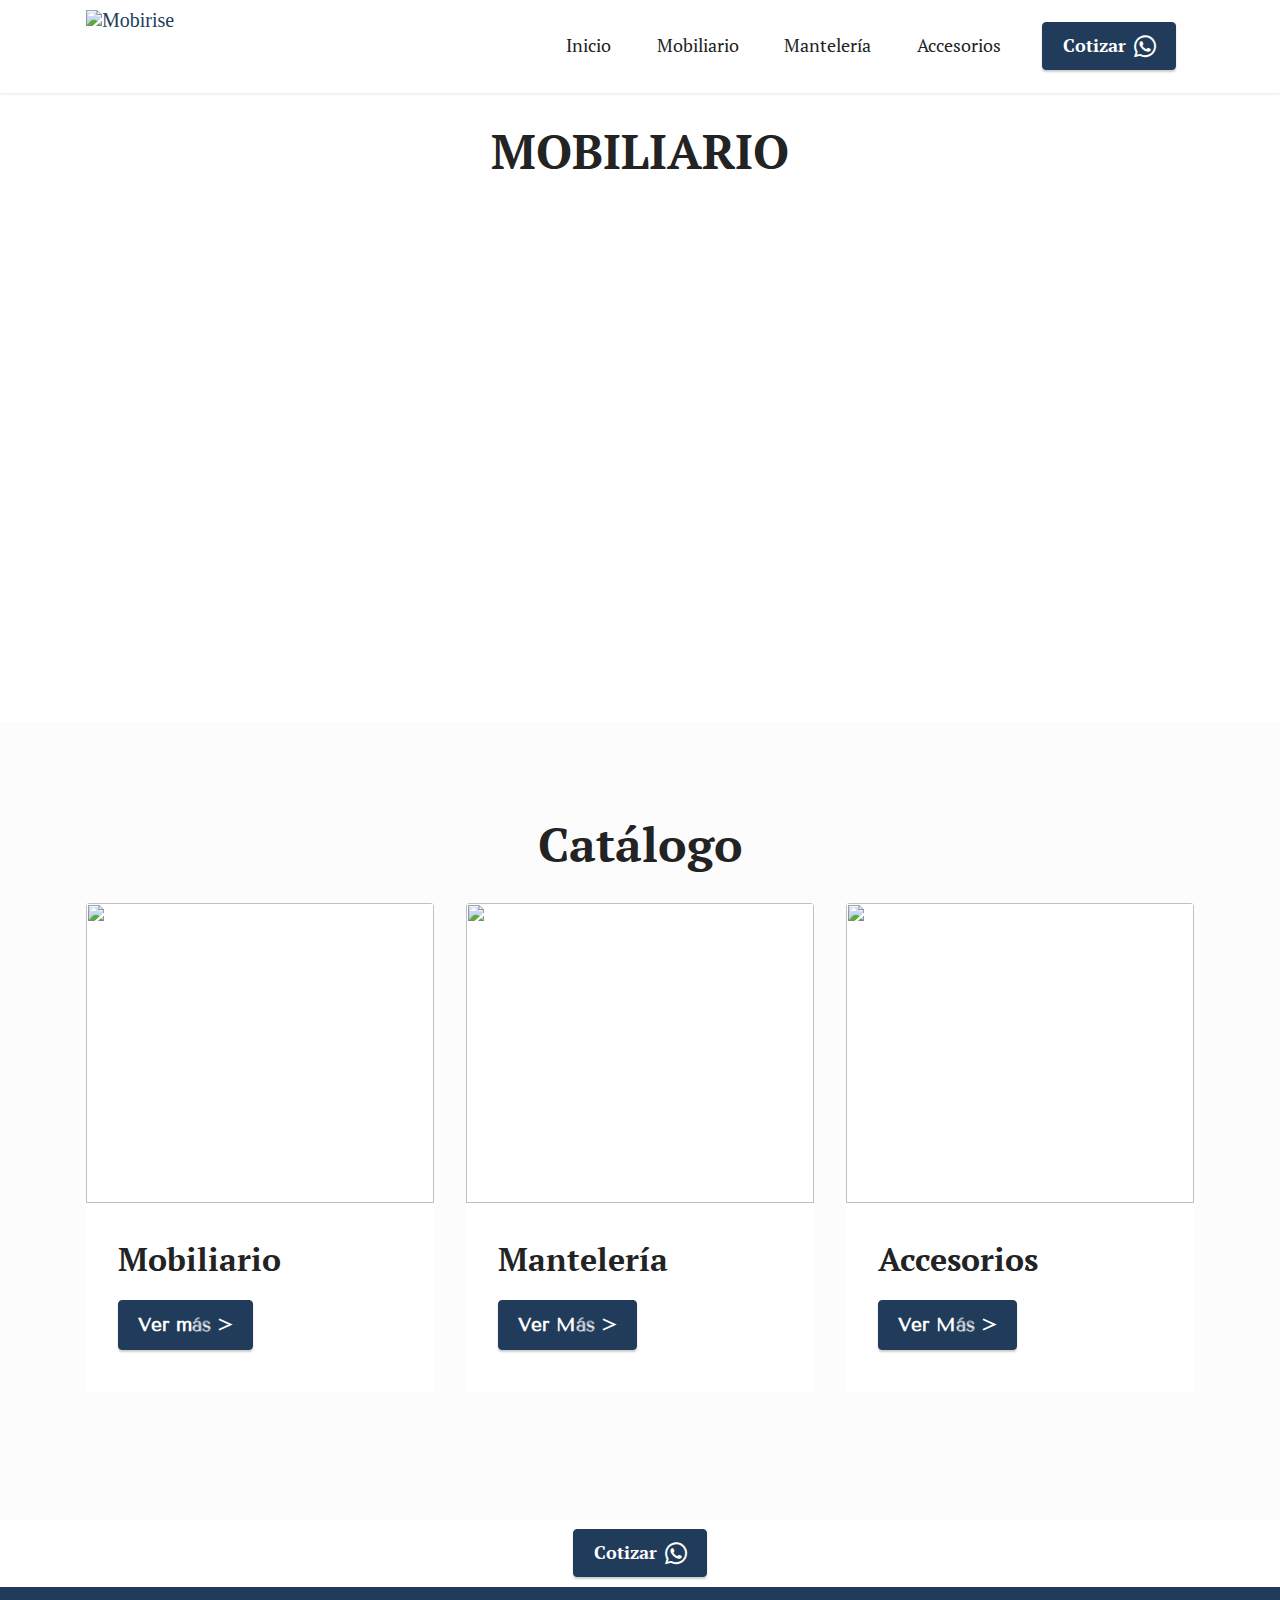
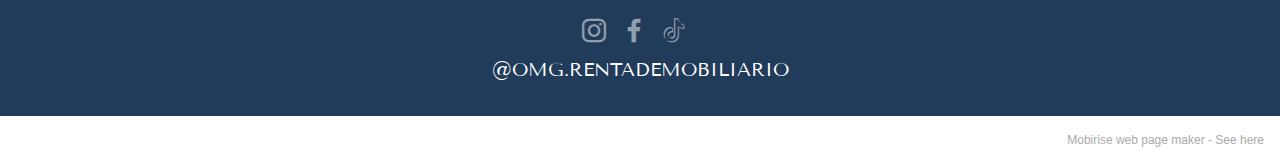
==== mobiliario.html @ 8fab6867 "Add files via upload" ====
<!DOCTYPE html>
<html  >
<head>
  <!-- Site made with Mobirise Website Builder v5.5.8, https://mobirise.com -->
  <meta charset="UTF-8">
  <meta http-equiv="X-UA-Compatible" content="IE=edge">
  <meta name="generator" content="Mobirise v5.5.8, mobirise.com">
  <meta name="viewport" content="width=device-width, initial-scale=1, minimum-scale=1">
  <link rel="shortcut icon" href="assets/images/0-logo.png" type="image/x-icon">
  <meta name="description" content="">
  
  
  <title>Mobiliario</title>
  <link rel="stylesheet" href="assets/bootstrap/css/bootstrap.min.css">
  <link rel="stylesheet" href="assets/bootstrap/css/bootstrap-grid.min.css">
  <link rel="stylesheet" href="assets/bootstrap/css/bootstrap-reboot.min.css">
  <link rel="stylesheet" href="assets/dropdown/css/style.css">
  <link rel="stylesheet" href="assets/socicon/css/styles.css">
  <link rel="stylesheet" href="assets/theme/css/style.css">
  <link rel="preload" href="https://fonts.googleapis.com/css?family=PT+Serif:400,400i,700,700i&display=swap" as="style" onload="this.onload=null;this.rel='stylesheet'">
  <noscript><link rel="stylesheet" href="https://fonts.googleapis.com/css?family=PT+Serif:400,400i,700,700i&display=swap"></noscript>
  <link rel="preload" href="https://fonts.googleapis.com/css?family=Tenor+Sans:400&display=swap" as="style" onload="this.onload=null;this.rel='stylesheet'">
  <noscript><link rel="stylesheet" href="https://fonts.googleapis.com/css?family=Tenor+Sans:400&display=swap"></noscript>
  <link rel="preload" as="style" href="assets/mobirise/css/mbr-additional.css"><link rel="stylesheet" href="assets/mobirise/css/mbr-additional.css" type="text/css">
  
  
  
  
</head>
<body>
  
  <section data-bs-version="5.1" class="menu menu2 cid-uibj6YaXwe" once="menu" id="menu2-1q">
    
    <nav class="navbar navbar-dropdown navbar-expand-lg">
        <div class="container">
            <div class="navbar-brand">
                <span class="navbar-logo">
                    <a href="index.html">
                        <img src="assets/images/0-logo.png" alt="Mobirise" style="height: 4.5rem;">
                    </a>
                </span>
                
            </div>
            <button class="navbar-toggler" type="button" data-toggle="collapse" data-bs-toggle="collapse" data-target="#navbarSupportedContent" data-bs-target="#navbarSupportedContent" aria-controls="navbarNavAltMarkup" aria-expanded="false" aria-label="Toggle navigation">
                <div class="hamburger">
                    <span></span>
                    <span></span>
                    <span></span>
                    <span></span>
                </div>
            </button>
            <div class="collapse navbar-collapse" id="navbarSupportedContent">
                <ul class="navbar-nav nav-dropdown" data-app-modern-menu="true"><li class="nav-item"><a class="nav-link link text-black text-primary display-4" href="index.html">Inicio</a></li>
                    <li class="nav-item"><a class="nav-link link text-black text-primary display-4" href="mobiliario.html">Mobiliario</a></li>
                    <li class="nav-item"><a class="nav-link link text-black text-primary display-4" href="manteleria.html">Mantelería</a>
                    </li><li class="nav-item"><a class="nav-link link text-black text-primary display-4" href="accesorios.html">Accesorios</a></li></ul>
                
                <div class="navbar-buttons mbr-section-btn"><a class="btn btn-primary display-4" href="https://wa.me/50251740538"><span class="socicon socicon-whatsapp mbr-iconfont mbr-iconfont-btn"></span>Cotizar</a></div>
            </div>
        </div>
    </nav>
</section>

<section data-bs-version="5.1" class="gallery1 cid-uibj6YTYYk" id="gallery1-1s">
    
    
    <div class="container">
        <div class="mbr-section-head">
            <h4 class="mbr-section-title mbr-fonts-style align-center mb-0 display-2">
                <strong>MOBILIARIO</strong></h4>
            
        </div>
        <div class="row mt-4">
            
            <div class="item features-image сol-12 col-md-6 col-lg-4 active">
                <div class="item-wrapper">
                    <div class="item-img">
                        <img src="assets/images/4-im4-1.jpeg" data-slide-to="1" data-bs-slide-to="1" alt="">
                    </div>
                    
                    
                </div>
            </div><div class="item features-image сol-12 col-md-6 col-lg-4 active">
                <div class="item-wrapper">
                    <div class="item-img">
                        <img src="assets/images/5-im5-1.jpeg" data-slide-to="2" data-bs-slide-to="2" alt="">
                    </div>
                    
                    
                </div>
            </div><div class="item features-image сol-12 col-md-6 col-lg-4 active">
                <div class="item-wrapper">
                    <div class="item-img">
                        <img src="assets/images/6-im6-2.jpeg" data-slide-to="3" data-bs-slide-to="3" alt="">
                    </div>
                    
                    
                </div>
            </div><div class="item features-image сol-12 col-md-6 col-lg-4 active">
                <div class="item-wrapper">
                    <div class="item-img">
                        <img src="assets/images/7-im7-1.jpeg" data-slide-to="4" data-bs-slide-to="4" alt="">
                    </div>
                    
                    
                </div>
            </div><div class="item features-image сol-12 col-md-6 col-lg-4 active">
                <div class="item-wrapper">
                    <div class="item-img">
                        <img src="assets/images/8-im8-1.jpeg" data-slide-to="5" data-bs-slide-to="5" alt="">
                    </div>
                    
                    
                </div>
            </div><div class="item features-image сol-12 col-md-6 col-lg-4 active">
                <div class="item-wrapper">
                    <div class="item-img">
                        <img src="assets/images/9-im9-1.jpeg" data-slide-to="6" data-bs-slide-to="6" alt="">
                    </div>
                    
                    
                </div>
            </div><div class="item features-image сol-12 col-md-6 col-lg-4 active">
                <div class="item-wrapper">
                    <div class="item-img">
                        <img src="assets/images/10-im10-1.jpeg" data-slide-to="7" data-bs-slide-to="7" alt="">
                    </div>
                    
                    
                </div>
            </div><div class="item features-image сol-12 col-md-6 col-lg-4 active">
                <div class="item-wrapper">
                    <div class="item-img">
                        <img src="assets/images/11-im11-1.jpeg" data-slide-to="8" data-bs-slide-to="8" alt="">
                    </div>
                    
                    
                </div>
            </div><div class="item features-image сol-12 col-md-6 col-lg-4 active">
                <div class="item-wrapper">
                    <div class="item-img">
                        <img src="assets/images/12-im12-1.jpeg" data-slide-to="9" data-bs-slide-to="9" alt="">
                    </div>
                    
                    
                </div>
            </div><div class="item features-image сol-12 col-md-6 col-lg-4 active">
                <div class="item-wrapper">
                    <div class="item-img">
                        <img src="assets/images/13-im13-1.jpeg" data-slide-to="10" data-bs-slide-to="10" alt="">
                    </div>
                    
                    
                </div>
            </div><div class="item features-image сol-12 col-md-6 col-lg-4 active">
                <div class="item-wrapper">
                    <div class="item-img">
                        <img src="assets/images/14-im14-1.jpeg" data-slide-to="11" data-bs-slide-to="11" alt="">
                    </div>
                    
                    
                </div>
            </div><div class="item features-image сol-12 col-md-6 col-lg-4 active">
                <div class="item-wrapper">
                    <div class="item-img">
                        <img src="assets/images/15-im15-1.jpeg" data-slide-to="12" data-bs-slide-to="12" alt="">
                    </div>
                    
                    
                </div>
            </div><div class="item features-image сol-12 col-md-6 col-lg-4 active">
                <div class="item-wrapper">
                    <div class="item-img">
                        <img src="assets/images/16-im16-1.jpeg" data-slide-to="13" data-bs-slide-to="13" alt="">
                    </div>
                    
                    
                </div>
            </div><div class="item features-image сol-12 col-md-6 col-lg-4 active">
                <div class="item-wrapper">
                    <div class="item-img">
                        <img src="assets/images/17-im17-1.jpeg" data-slide-to="14" data-bs-slide-to="14" alt="">
                    </div>
                    
                    
                </div>
            </div><div class="item features-image сol-12 col-md-6 col-lg-4 active">
                <div class="item-wrapper">
                    <div class="item-img">
                        <img src="assets/images/18-im18-1.jpeg" data-slide-to="15" data-bs-slide-to="15" alt="">
                    </div>
                    
                    
                </div>
            </div><div class="item features-image сol-12 col-md-6 col-lg-4 active">
                <div class="item-wrapper">
                    <div class="item-img">
                        <img src="assets/images/19-im19-1.jpeg" data-slide-to="16" data-bs-slide-to="16" alt="">
                    </div>
                    
                    
                </div>
            </div><div class="item features-image сol-12 col-md-6 col-lg-4 active">
                <div class="item-wrapper">
                    <div class="item-img">
                        <img src="assets/images/20-im20-1.jpeg" data-slide-to="17" data-bs-slide-to="17" alt="">
                    </div>
                    
                    
                </div>
            </div><div class="item features-image сol-12 col-md-6 col-lg-4 active">
                <div class="item-wrapper">
                    <div class="item-img">
                        <img src="assets/images/21-im21-1.jpeg" data-slide-to="18" data-bs-slide-to="18" alt="">
                    </div>
                    
                    
                </div>
            </div><div class="item features-image сol-12 col-md-6 col-lg-4 active">
                <div class="item-wrapper">
                    <div class="item-img">
                        <img src="assets/images/22-im22-1.jpeg" data-slide-to="19" data-bs-slide-to="19" alt="">
                    </div>
                    
                    
                </div>
            </div><div class="item features-image сol-12 col-md-6 col-lg-4 active">
                <div class="item-wrapper">
                    <div class="item-img">
                        <img src="assets/images/23-im23-1.jpeg" data-slide-to="20" data-bs-slide-to="20" alt="">
                    </div>
                    
                    
                </div>
            </div><div class="item features-image сol-12 col-md-6 col-lg-4 active">
                <div class="item-wrapper">
                    <div class="item-img">
                        <img src="assets/images/24-im24-1.jpeg" data-slide-to="21" data-bs-slide-to="21" alt="">
                    </div>
                    
                    
                </div>
            </div><div class="item features-image сol-12 col-md-6 col-lg-4 active">
                <div class="item-wrapper">
                    <div class="item-img">
                        <img src="assets/images/25-im25-1.jpeg" data-slide-to="22" data-bs-slide-to="22" alt="">
                    </div>
                    
                    
                </div>
            </div><div class="item features-image сol-12 col-md-6 col-lg-4 active">
                <div class="item-wrapper">
                    <div class="item-img">
                        <img src="assets/images/26-im26-1.jpeg" data-slide-to="23" data-bs-slide-to="23" alt="">
                    </div>
                    
                    
                </div>
            </div><div class="item features-image сol-12 col-md-6 col-lg-4 active">
                <div class="item-wrapper">
                    <div class="item-img">
                        <img src="assets/images/27-im27-1.jpeg" data-slide-to="24" data-bs-slide-to="24" alt="">
                    </div>
                    
                    
                </div>
            </div><div class="item features-image сol-12 col-md-6 col-lg-4 active">
                <div class="item-wrapper">
                    <div class="item-img">
                        <img src="assets/images/28-im28-1.jpeg" data-slide-to="25" data-bs-slide-to="25" alt="">
                    </div>
                    
                    
                </div>
            </div><div class="item features-image сol-12 col-md-6 col-lg-4 active">
                <div class="item-wrapper">
                    <div class="item-img">
                        <img src="assets/images/29-im29-1.jpeg" data-slide-to="26" data-bs-slide-to="26" alt="">
                    </div>
                    
                    
                </div>
            </div><div class="item features-image сol-12 col-md-6 col-lg-4 active">
                <div class="item-wrapper">
                    <div class="item-img">
                        <img src="assets/images/30-im30-1.jpeg" data-slide-to="27" data-bs-slide-to="27" alt="">
                    </div>
                    
                    
                </div>
            </div><div class="item features-image сol-12 col-md-6 col-lg-4 active">
                <div class="item-wrapper">
                    <div class="item-img">
                        <img src="assets/images/31-im31-1.jpeg" data-slide-to="28" data-bs-slide-to="28" alt="">
                    </div>
                    
                    
                </div>
            </div><div class="item features-image сol-12 col-md-6 col-lg-4 active">
                <div class="item-wrapper">
                    <div class="item-img">
                        <img src="assets/images/32-im32-1.jpeg" data-slide-to="29" data-bs-slide-to="29" alt="">
                    </div>
                    
                    
                </div>
            </div><div class="item features-image сol-12 col-md-6 col-lg-4 active">
                <div class="item-wrapper">
                    <div class="item-img">
                        <img src="assets/images/33-im33-1.jpeg" data-slide-to="30" data-bs-slide-to="30" alt="">
                    </div>
                    
                    
                </div>
            </div><div class="item features-image сol-12 col-md-6 col-lg-4 active">
                <div class="item-wrapper">
                    <div class="item-img">
                        <img src="assets/images/34-im34-1.jpeg" data-slide-to="31" data-bs-slide-to="31" alt="">
                    </div>
                    
                    
                </div>
            </div><div class="item features-image сol-12 col-md-6 col-lg-4 active">
                <div class="item-wrapper">
                    <div class="item-img">
                        <img src="assets/images/35-im35-1.jpeg" data-slide-to="32" data-bs-slide-to="32" alt="">
                    </div>
                    
                    
                </div>
            </div><div class="item features-image сol-12 col-md-6 col-lg-4 active">
                <div class="item-wrapper">
                    <div class="item-img">
                        <img src="assets/images/36-im36-1.jpeg" data-slide-to="33" data-bs-slide-to="33" alt="">
                    </div>
                    
                    
                </div>
            </div><div class="item features-image сol-12 col-md-6 col-lg-4 active">
                <div class="item-wrapper">
                    <div class="item-img">
                        <img src="assets/images/37-im37-1.jpeg" data-slide-to="34" data-bs-slide-to="34" alt="">
                    </div>
                    
                    
                </div>
            </div><div class="item features-image сol-12 col-md-6 col-lg-4 active">
                <div class="item-wrapper">
                    <div class="item-img">
                        <img src="assets/images/38-im38-1.jpeg" data-slide-to="35" data-bs-slide-to="35" alt="">
                    </div>
                    
                    
                </div>
            </div><div class="item features-image сol-12 col-md-6 col-lg-4 active">
                <div class="item-wrapper">
                    <div class="item-img">
                        <img src="assets/images/39-im39-1.jpeg" data-slide-to="36" data-bs-slide-to="36" alt="">
                    </div>
                    
                    
                </div>
            </div><div class="item features-image сol-12 col-md-6 col-lg-4 active">
                <div class="item-wrapper">
                    <div class="item-img">
                        <img src="assets/images/40-im40-1.jpeg" data-slide-to="37" data-bs-slide-to="37" alt="">
                    </div>
                    
                    
                </div>
            </div><div class="item features-image сol-12 col-md-6 col-lg-4 active">
                <div class="item-wrapper">
                    <div class="item-img">
                        <img src="assets/images/41-im41.jpeg" data-slide-to="38" data-bs-slide-to="38" alt="">
                    </div>
                    
                    
                </div>
            </div><div class="item features-image сol-12 col-md-6 col-lg-4 active">
                <div class="item-wrapper">
                    <div class="item-img">
                        <img src="assets/images/42-im42.jpeg" data-slide-to="39" data-bs-slide-to="39" alt="">
                    </div>
                    
                    
                </div>
            </div><div class="item features-image сol-12 col-md-6 col-lg-4 active">
                <div class="item-wrapper">
                    <div class="item-img">
                        <img src="assets/images/43-im43.jpeg" data-slide-to="40" data-bs-slide-to="40" alt="">
                    </div>
                    
                    
                </div>
            </div><div class="item features-image сol-12 col-md-6 col-lg-4 active">
                <div class="item-wrapper">
                    <div class="item-img">
                        <img src="assets/images/44-im44.jpeg" data-slide-to="41" data-bs-slide-to="41" alt="">
                    </div>
                    
                    
                </div>
            </div><div class="item features-image сol-12 col-md-6 col-lg-4 active">
                <div class="item-wrapper">
                    <div class="item-img">
                        <img src="assets/images/45-im45.jpeg" data-slide-to="42" data-bs-slide-to="42" alt="">
                    </div>
                    
                    
                </div>
            </div><div class="item features-image сol-12 col-md-6 col-lg-4 active">
                <div class="item-wrapper">
                    <div class="item-img">
                        <img src="assets/images/46-im46.jpeg" data-slide-to="43" data-bs-slide-to="43" alt="">
                    </div>
                    
                    
                </div>
            </div>
            
            
        </div>
    </div>
</section>

<section data-bs-version="5.1" class="features4 cid-uibj6Yw6jy" id="features4-1r">
    
    <div class="mbr-overlay"></div>
    <div class="container">
        <div class="mbr-section-head">
            <h4 class="mbr-section-title mbr-fonts-style align-center mb-0 display-2">
                <strong>Catálogo</strong></h4>
            
        </div>
        <div class="row mt-4">
            
            
            <div class="item features-image сol-12 col-md-6 col-lg-4 active">
                <div class="item-wrapper">
                    <div class="item-img">
                        <a href="mobiliario.html"><img src="assets/images/6-im6-2.jpeg" alt="" title="" data-slide-to="0" data-bs-slide-to="0"></a>
                    </div>
                    <div class="item-content">
                        <h5 class="item-title mbr-fonts-style display-5"><strong>Mobiliario</strong></h5>
                        
                        
                    </div>
                    <div class="mbr-section-btn item-footer mt-2"><a href="mobiliario.html" class="btn item-btn btn-primary display-7">Ver más &gt;</a></div>
                </div>
            </div><div class="item features-image сol-12 col-md-6 col-lg-4">
                <div class="item-wrapper">
                    <div class="item-img">
                        <a href="manteleria.html"><img src="assets/images/48-im48.jpeg" alt="" title="" data-slide-to="1" data-bs-slide-to="1"></a>
                    </div>
                    <div class="item-content">
                        <h5 class="item-title mbr-fonts-style display-5"><strong>Mantelería</strong></h5>
                        
                        
                    </div>
                    <div class="mbr-section-btn item-footer mt-2"><a href="manteleria.html" class="btn item-btn btn-primary display-7">Ver Más &gt;</a></div>
                </div>
            </div><div class="item features-image сol-12 col-md-6 col-lg-4">
                <div class="item-wrapper">
                    <div class="item-img">
                        <a href="accesorios.html"><img src="assets/images/58-im58-1.jpeg" alt="" title="" data-slide-to="2" data-bs-slide-to="2"></a>
                    </div>
                    <div class="item-content">
                        <h5 class="item-title mbr-fonts-style display-5"><strong>Accesorios</strong></h5>
                        
                        
                    </div>
                    <div class="mbr-section-btn item-footer mt-2"><a href="accesorios.html" class="btn item-btn btn-primary display-7">Ver Más &gt;</a></div>
                </div>
            </div>

        </div>
    </div>
</section>

<section data-bs-version="5.1" class="content11 cid-uienVWwhEo" id="content11-26">
    
    <div class="container">
        <div class="row justify-content-center">
            <div class="col-md-12 col-lg-10">
                <div class="mbr-section-btn align-center"><a class="btn btn-primary display-4" href="https://wa.me/50251740538"><span class="socicon socicon-whatsapp mbr-iconfont mbr-iconfont-btn"></span>Cotizar</a></div>
            </div>
        </div>
    </div>
</section>

<section data-bs-version="5.1" class="footer3 cid-uibj70UP7F mbr-reveal" once="footers" id="footer3-1t">

    

    

    <div class="container">
        <div class="media-container-row align-center mbr-white">
            
            <div class="row social-row">
                <div class="social-list align-right pb-2">
                    
                    
                    
                    
                    
                    
                <div class="soc-item">
                        <a href="https://www.instagram.com/omg.rentademobiliario/" target="_blank">
                            <span class="mbr-iconfont mbr-iconfont-social socicon-instagram socicon"></span>
                        </a>
                    </div><div class="soc-item">
                        <a href="https://www.facebook.com/omg.rentademobiliario/?locale=es_LA" target="_blank">
                            <span class="mbr-iconfont mbr-iconfont-social socicon-facebook socicon"></span>
                        </a>
                    </div><div class="soc-item">
                        <a href="https://www.tiktok.com/@omg_rentals" target="_blank">
                            <span class="mbr-iconfont mbr-iconfont-social socicon-tiktok socicon"></span>
                        </a>
                    </div></div>
            </div>
            <div class="row row-copirayt">
                <p class="mbr-text mb-0 mbr-fonts-style mbr-white align-center display-7">
                    @OMG.RENTADEMOBILIARIO
                </p>
            </div>
        </div>
    </div>
</section><section style="background-color: #fff; font-family: -apple-system, BlinkMacSystemFont, 'Segoe UI', 'Roboto', 'Helvetica Neue', Arial, sans-serif; color:#aaa; font-size:12px; padding: 0; align-items: center; display: flex;"><a href="https://mobirise.site/g" style="flex: 1 1; height: 3rem; padding-left: 1rem;"></a><p style="flex: 0 0 auto; margin:0; padding-right:1rem;">Mobirise web page maker - <a href="https://mobirise.site/n" style="color:#aaa;">See here</a></p></section><script src="assets/bootstrap/js/bootstrap.bundle.min.js"></script>  <script src="assets/smoothscroll/smooth-scroll.js"></script>  <script src="assets/ytplayer/index.js"></script>  <script src="assets/dropdown/js/navbar-dropdown.js"></script>  <script src="assets/theme/js/script.js"></script>  
  
  
 <div id="scrollToTop" class="scrollToTop mbr-arrow-up"><a style="text-align: center;"><i class="mbr-arrow-up-icon mbr-arrow-up-icon-cm cm-icon cm-icon-smallarrow-up"></i></a></div>
  </body>
</html>
---- assets/dropdown/css/style.css ----
.navbar-dropdown {
  left: 0;
  padding: 0;
  position: absolute;
  right: 0;
  top: 0;
  transition: all 0.45s ease;
  z-index: 1030;
  background: #282828; }
  .navbar-dropdown .navbar-logo {
    margin-right: 0.8rem;
    transition: margin 0.3s ease-in-out;
    vertical-align: middle; }
    .navbar-dropdown .navbar-logo img {
      height: 3.125rem;
      transition: all 0.3s ease-in-out; }
    .navbar-dropdown .navbar-logo.mbr-iconfont {
      font-size: 3.125rem;
      line-height: 3.125rem; }
  .navbar-dropdown .navbar-caption {
    font-weight: 700;
    white-space: normal;
    vertical-align: -4px;
    line-height: 3.125rem !important; }
    .navbar-dropdown .navbar-caption, .navbar-dropdown .navbar-caption:hover {
      color: inherit;
      text-decoration: none; }
  .navbar-dropdown .mbr-iconfont + .navbar-caption {
    vertical-align: -1px; }
  .navbar-dropdown.navbar-fixed-top {
    position: fixed; }
  .navbar-dropdown .navbar-brand span {
    vertical-align: -4px; }
  .navbar-dropdown.bg-color.transparent {
    background: none; }
  .navbar-dropdown.navbar-short .navbar-brand {
    padding: 0.625rem 0; }
    .navbar-dropdown.navbar-short .navbar-brand span {
      vertical-align: -1px; }
  .navbar-dropdown.navbar-short .navbar-caption {
    line-height: 2.375rem !important;
    vertical-align: -2px; }
  .navbar-dropdown.navbar-short .navbar-logo {
    margin-right: 0.5rem; }
    .navbar-dropdown.navbar-short .navbar-logo img {
      height: 2.375rem; }
    .navbar-dropdown.navbar-short .navbar-logo.mbr-iconfont {
      font-size: 2.375rem;
      line-height: 2.375rem; }
  .navbar-dropdown.navbar-short .mbr-table-cell {
    height: 3.625rem; }
  .navbar-dropdown .navbar-close {
    left: 0.6875rem;
    position: fixed;
    top: 0.75rem;
    z-index: 1000; }
  .navbar-dropdown .hamburger-icon {
    content: "";
    display: inline-block;
    vertical-align: middle;
    width: 16px;
    -webkit-box-shadow: 0 -6px 0 1px #282828,0 0 0 1px #282828,0 6px 0 1px #282828;
    -moz-box-shadow: 0 -6px 0 1px #282828,0 0 0 1px #282828,0 6px 0 1px #282828;
    box-shadow: 0 -6px 0 1px #282828,0 0 0 1px #282828,0 6px 0 1px #282828; }

.dropdown-menu .dropdown-toggle[data-toggle="dropdown-submenu"]::after {
  border-bottom: 0.35em solid transparent;
  border-left: 0.35em solid;
  border-right: 0;
  border-top: 0.35em solid transparent;
  margin-left: 0.3rem; }

.dropdown-menu .dropdown-item:focus {
  outline: 0; }

.nav-dropdown {
  font-size: 0.75rem;
  font-weight: 500;
  height: auto !important; }
  .nav-dropdown .nav-btn {
    padding-left: 1rem; }
  .nav-dropdown .link {
    margin: .667em 1.667em;
    font-weight: 500;
    padding: 0;
    transition: color .2s ease-in-out; }
    .nav-dropdown .link.dropdown-toggle {
      margin-right: 2.583em; }
      .nav-dropdown .link.dropdown-toggle::after {
        margin-left: .25rem;
        border-top: 0.35em solid;
        border-right: 0.35em solid transparent;
        border-left: 0.35em solid transparent;
        border-bottom: 0; }
      .nav-dropdown .link.dropdown-toggle[aria-expanded="true"] {
        margin: 0;
        padding: 0.667em 3.263em  0.667em 1.667em; }
  .nav-dropdown .link::after,
  .nav-dropdown .dropdown-item::after {
    color: inherit; }
  .nav-dropdown .btn {
    font-size: 0.75rem;
    font-weight: 700;
    letter-spacing: 0;
    margin-bottom: 0;
    padding-left: 1.25rem;
    padding-right: 1.25rem; }
  .nav-dropdown .dropdown-menu {
    border-radius: 0;
    border: 0;
    left: 0;
    margin: 0;
    padding-bottom: 1.25rem;
    padding-top: 1.25rem;
    position: relative; }
  .nav-dropdown .dropdown-submenu {
    margin-left: 0.125rem;
    top: 0; }
  .nav-dropdown .dropdown-item {
    font-weight: 500;
    line-height: 2;
    padding: 0.3846em 4.615em 0.3846em 1.5385em;
    position: relative;
    transition: color .2s ease-in-out, background-color .2s ease-in-out; }
    .nav-dropdown .dropdown-item::after {
      margin-top: -0.3077em;
      position: absolute;
      right: 1.1538em;
      top: 50%; }
    .nav-dropdown .dropdown-item:focus, .nav-dropdown .dropdown-item:hover {
      background: none; }

@media (max-width: 767px) {
  .nav-dropdown.navbar-toggleable-sm {
    bottom: 0;
    display: none;
    left: 0;
    overflow-x: hidden;
    position: fixed;
    top: 0;
    transform: translateX(-100%);
    -ms-transform: translateX(-100%);
    -webkit-transform: translateX(-100%);
    width: 18.75rem;
    z-index: 999; } }
.nav-dropdown.navbar-toggleable-xl {
  bottom: 0;
  display: none;
  left: 0;
  overflow-x: hidden;
  position: fixed;
  top: 0;
  transform: translateX(-100%);
  -ms-transform: translateX(-100%);
  -webkit-transform: translateX(-100%);
  width: 18.75rem;
  z-index: 999; }

.nav-dropdown-sm {
  display: block !important;
  overflow-x: hidden;
  overflow: auto;
  padding-top: 3.875rem; }
  .nav-dropdown-sm::after {
    content: "";
    display: block;
    height: 3rem;
    width: 100%; }
  .nav-dropdown-sm.collapse.in ~ .navbar-close {
    display: block !important; }
  .nav-dropdown-sm.collapsing, .nav-dropdown-sm.collapse.in {
    transform: translateX(0);
    -ms-transform: translateX(0);
    -webkit-transform: translateX(0);
    transition: all 0.25s ease-out;
    -webkit-transition: all 0.25s ease-out;
    background: #282828; }
  .nav-dropdown-sm.collapsing[aria-expanded="false"] {
    transform: translateX(-100%);
    -ms-transform: translateX(-100%);
    -webkit-transform: translateX(-100%); }
  .nav-dropdown-sm .nav-item {
    display: block;
    margin-left: 0 !important;
    padding-left: 0; }
  .nav-dropdown-sm .link,
  .nav-dropdown-sm .dropdown-item {
    border-top: 1px dotted rgba(255, 255, 255, 0.1);
    font-size: 0.8125rem;
    line-height: 1.6;
    margin: 0 !important;
    padding: 0.875rem 2.4rem 0.875rem 1.5625rem !important;
    position: relative;
    white-space: normal; }
    .nav-dropdown-sm .link:focus, .nav-dropdown-sm .link:hover,
    .nav-dropdown-sm .dropdown-item:focus,
    .nav-dropdown-sm .dropdown-item:hover {
      background: rgba(0, 0, 0, 0.2) !important;
      color: #c0a375; }
  .nav-dropdown-sm .nav-btn {
    position: relative;
    padding: 1.5625rem 1.5625rem 0 1.5625rem; }
    .nav-dropdown-sm .nav-btn::before {
      border-top: 1px dotted rgba(255, 255, 255, 0.1);
      content: "";
      left: 0;
      position: absolute;
      top: 0;
      width: 100%; }
    .nav-dropdown-sm .nav-btn + .nav-btn {
      padding-top: 0.625rem; }
      .nav-dropdown-sm .nav-btn + .nav-btn::before {
        display: none; }
  .nav-dropdown-sm .btn {
    padding: 0.625rem 0; }
  .nav-dropdown-sm .dropdown-toggle[data-toggle="dropdown-submenu"]::after {
    margin-left: .25rem;
    border-top: 0.35em solid;
    border-right: 0.35em solid transparent;
    border-left: 0.35em solid transparent;
    border-bottom: 0; }
  .nav-dropdown-sm .dropdown-toggle[data-toggle="dropdown-submenu"][aria-expanded="true"]::after {
    border-top: 0;
    border-right: 0.35em solid transparent;
    border-left: 0.35em solid transparent;
    border-bottom: 0.35em solid; }
  .nav-dropdown-sm .dropdown-menu {
    margin: 0;
    padding: 0;
    position: relative;
    top: 0;
    left: 0;
    width: 100%;
    border: 0;
    float: none;
    border-radius: 0;
    background: none; }
  .nav-dropdown-sm .dropdown-submenu {
    left: 100%;
    margin-left: 0.125rem;
    margin-top: -1.25rem;
    top: 0; }

.navbar-toggleable-sm .nav-dropdown .dropdown-menu {
  position: absolute; }

.navbar-toggleable-sm .nav-dropdown .dropdown-submenu {
  left: 100%;
  margin-left: 0.125rem;
  margin-top: -1.25rem;
  top: 0; }

.navbar-toggleable-sm.opened .nav-dropdown .dropdown-menu {
  position: relative; }

.navbar-toggleable-sm.opened .nav-dropdown .dropdown-submenu {
  left: 0;
  margin-left: 00rem;
  margin-top: 0rem;
  top: 0; }

.is-builder .nav-dropdown.collapsing {
  transition: none !important; }
---- assets/socicon/css/styles.css ----
@charset "UTF-8";

@font-face {
  font-family: 'Socicon';
  src:  url('../fonts/socicon.eot');
  src:  url('../fonts/socicon.eot?#iefix') format('embedded-opentype'),
    url('../fonts/socicon.woff2') format('woff2'),
    url('../fonts/socicon.ttf') format('truetype'),
    url('../fonts/socicon.woff') format('woff'),
    url('../fonts/socicon.svg#socicon') format('svg');
  font-weight: normal;
  font-style: normal;
  font-display: swap;
}

[data-icon]:before {
  font-family: "socicon" !important;
  content: attr(data-icon);
  font-style: normal !important;
  font-weight: normal !important;
  font-variant: normal !important;
  text-transform: none !important;
  speak: none;
  line-height: 1;
  -webkit-font-smoothing: antialiased;
  -moz-osx-font-smoothing: grayscale;
}

[class^="socicon-"], [class*=" socicon-"] {
  /* use !important to prevent issues with browser extensions that change fonts */
  font-family: 'Socicon' !important;
  speak: none;
  font-style: normal;
  font-weight: normal;
  font-variant: normal;
  text-transform: none;
  line-height: 1;

  /* Better Font Rendering =========== */
  -webkit-font-smoothing: antialiased;
  -moz-osx-font-smoothing: grayscale;
}

.socicon-eitaa:before {
  content: "\e97c";
}
.socicon-soroush:before {
  content: "\e97d";
}
.socicon-bale:before {
  content: "\e97e";
}
.socicon-zazzle:before {
  content: "\e97b";
}
.socicon-society6:before {
  content: "\e97a";
}
.socicon-redbubble:before {
  content: "\e979";
}
.socicon-avvo:before {
  content: "\e978";
}
.socicon-stitcher:before {
  content: "\e977";
}
.socicon-googlehangouts:before {
  content: "\e974";
}
.socicon-dlive:before {
  content: "\e975";
}
.socicon-vsco:before {
  content: "\e976";
}
.socicon-flipboard:before {
  content: "\e973";
}
.socicon-ubuntu:before {
  content: "\e958";
}
.socicon-artstation:before {
  content: "\e959";
}
.socicon-invision:before {
  content: "\e95a";
}
.socicon-torial:before {
  content: "\e95b";
}
.socicon-collectorz:before {
  content: "\e95c";
}
.socicon-seenthis:before {
  content: "\e95d";
}
.socicon-googleplaymusic:before {
  content: "\e95e";
}
.socicon-debian:before {
  content: "\e95f";
}
.socicon-filmfreeway:before {
  content: "\e960";
}
.socicon-gnome:before {
  content: "\e961";
}
.socicon-itchio:before {
  content: "\e962";
}
.socicon-jamendo:before {
  content: "\e963";
}
.socicon-mix:before {
  content: "\e964";
}
.socicon-sharepoint:before {
  content: "\e965";
}
.socicon-tinder:before {
  content: "\e966";
}
.socicon-windguru:before {
  content: "\e967";
}
.socicon-cdbaby:before {
  content: "\e968";
}
.socicon-elementaryos:before {
  content: "\e969";
}
.socicon-stage32:before {
  content: "\e96a";
}
.socicon-tiktok:before {
  content: "\e96b";
}
.socicon-gitter:before {
  content: "\e96c";
}
.socicon-letterboxd:before {
  content: "\e96d";
}
.socicon-threema:before {
  content: "\e96e";
}
.socicon-splice:before {
  content: "\e96f";
}
.socicon-metapop:before {
  content: "\e970";
}
.socicon-naver:before {
  content: "\e971";
}
.socicon-remote:before {
  content: "\e972";
}
.socicon-internet:before {
  content: "\e957";
}
.socicon-moddb:before {
  content: "\e94b";
}
.socicon-indiedb:before {
  content: "\e94c";
}
.socicon-traxsource:before {
  content: "\e94d";
}
.socicon-gamefor:before {
  content: "\e94e";
}
.socicon-pixiv:before {
  content: "\e94f";
}
.socicon-myanimelist:before {
  content: "\e950";
}
.socicon-blackberry:before {
  content: "\e951";
}
.socicon-wickr:before {
  content: "\e952";
}
.socicon-spip:before {
  content: "\e953";
}
.socicon-napster:before {
  content: "\e954";
}
.socicon-beatport:before {
  content: "\e955";
}
.socicon-hackerone:before {
  content: "\e956";
}
.socicon-hackernews:before {
  content: "\e946";
}
.socicon-smashwords:before {
  content: "\e947";
}
.socicon-kobo:before {
  content: "\e948";
}
.socicon-bookbub:before {
  content: "\e949";
}
.socicon-mailru:before {
  content: "\e94a";
}
.socicon-gitlab:before {
  content: "\e945";
}
.socicon-instructables:before {
  content: "\e944";
}
.socicon-portfolio:before {
  content: "\e943";
}
.socicon-codered:before {
  content: "\e940";
}
.socicon-origin:before {
  content: "\e941";
}
.socicon-nextdoor:before {
  content: "\e942";
}
.socicon-udemy:before {
  content: "\e93f";
}
.socicon-livemaster:before {
  content: "\e93e";
}
.socicon-crunchbase:before {
  content: "\e93b";
}
.socicon-homefy:before {
  content: "\e93c";
}
.socicon-calendly:before {
  content: "\e93d";
}
.socicon-realtor:before {
  content: "\e90f";
}
.socicon-tidal:before {
  content: "\e910";
}
.socicon-qobuz:before {
  content: "\e911";
}
.socicon-natgeo:before {
  content: "\e912";
}
.socicon-mastodon:before {
  content: "\e913";
}
.socicon-unsplash:before {
  content: "\e914";
}
.socicon-homeadvisor:before {
  content: "\e915";
}
.socicon-angieslist:before {
  content: "\e916";
}
.socicon-codepen:before {
  content: "\e917";
}
.socicon-slack:before {
  content: "\e918";
}
.socicon-openaigym:before {
  content: "\e919";
}
.socicon-logmein:before {
  content: "\e91a";
}
.socicon-fiverr:before {
  content: "\e91b";
}
.socicon-gotomeeting:before {
  content: "\e91c";
}
.socicon-aliexpress:before {
  content: "\e91d";
}
.socicon-guru:before {
  content: "\e91e";
}
.socicon-appstore:before {
  content: "\e91f";
}
.socicon-homes:before {
  content: "\e920";
}
.socicon-zoom:before {
  content: "\e921";
}
.socicon-alibaba:before {
  content: "\e922";
}
.socicon-craigslist:before {
  content: "\e923";
}
.socicon-wix:before {
  content: "\e924";
}
.socicon-redfin:before {
  content: "\e925";
}
.socicon-googlecalendar:before {
  content: "\e926";
}
.socicon-shopify:before {
  content: "\e927";
}
.socicon-freelancer:before {
  content: "\e928";
}
.socicon-seedrs:before {
  content: "\e929";
}
.socicon-bing:before {
  content: "\e92a";
}
.socicon-doodle:before {
  content: "\e92b";
}
.socicon-bonanza:before {
  content: "\e92c";
}
.socicon-squarespace:before {
  content: "\e92d";
}
.socicon-toptal:before {
  content: "\e92e";
}
.socicon-gust:before {
  content: "\e92f";
}
.socicon-ask:before {
  content: "\e930";
}
.socicon-trulia:before {
  content: "\e931";
}
.socicon-loomly:before {
  content: "\e932";
}
.socicon-ghost:before {
  content: "\e933";
}
.socicon-upwork:before {
  content: "\e934";
}
.socicon-fundable:before {
  content: "\e935";
}
.socicon-booking:before {
  content: "\e936";
}
.socicon-googlemaps:before {
  content: "\e937";
}
.socicon-zillow:before {
  content: "\e938";
}
.socicon-niconico:before {
  content: "\e939";
}
.socicon-toneden:before {
  content: "\e93a";
}
.socicon-augment:before {
  content: "\e908";
}
.socicon-bitbucket:before {
  content: "\e909";
}
.socicon-fyuse:before {
  content: "\e90a";
}
.socicon-yt-gaming:before {
  content: "\e90b";
}
.socicon-sketchfab:before {
  content: "\e90c";
}
.socicon-mobcrush:before {
  content: "\e90d";
}
.socicon-microsoft:before {
  content: "\e90e";
}
.socicon-pandora:before {
  content: "\e907";
}
.socicon-messenger:before {
  content: "\e906";
}
.socicon-gamewisp:before {
  content: "\e905";
}
.socicon-bloglovin:before {
  content: "\e904";
}
.socicon-tunein:before {
  content: "\e903";
}
.socicon-gamejolt:before {
  content: "\e901";
}
.socicon-trello:before {
  content: "\e902";
}
.socicon-spreadshirt:before {
  content: "\e900";
}
.socicon-500px:before {
  content: "\e000";
}
.socicon-8tracks:before {
  content: "\e001";
}
.socicon-airbnb:before {
  content: "\e002";
}
.socicon-alliance:before {
  content: "\e003";
}
.socicon-amazon:before {
  content: "\e004";
}
.socicon-amplement:before {
  content: "\e005";
}
.socicon-android:before {
  content: "\e006";
}
.socicon-angellist:before {
  content: "\e007";
}
.socicon-apple:before {
  content: "\e008";
}
.socicon-appnet:before {
  content: "\e009";
}
.socicon-baidu:before {
  content: "\e00a";
}
.socicon-bandcamp:before {
  content: "\e00b";
}
.socicon-battlenet:before {
  content: "\e00c";
}
.socicon-mixer:before {
  content: "\e00d";
}
.socicon-bebee:before {
  content: "\e00e";
}
.socicon-bebo:before {
  content: "\e00f";
}
.socicon-behance:before {
  content: "\e010";
}
.socicon-blizzard:before {
  content: "\e011";
}
.socicon-blogger:before {
  content: "\e012";
}
.socicon-buffer:before {
  content: "\e013";
}
.socicon-chrome:before {
  content: "\e014";
}
.socicon-coderwall:before {
  content: "\e015";
}
.socicon-curse:before {
  content: "\e016";
}
.socicon-dailymotion:before {
  content: "\e017";
}
.socicon-deezer:before {
  content: "\e018";
}
.socicon-delicious:before {
  content: "\e019";
}
.socicon-deviantart:before {
  content: "\e01a";
}
.socicon-diablo:before {
  content: "\e01b";
}
.socicon-digg:before {
  content: "\e01c";
}
.socicon-discord:before {
  content: "\e01d";
}
.socicon-disqus:before {
  content: "\e01e";
}
.socicon-douban:before {
  content: "\e01f";
}
.socicon-draugiem:before {
  content: "\e020";
}
.socicon-dribbble:before {
  content: "\e021";
}
.socicon-drupal:before {
  content: "\e022";
}
.socicon-ebay:before {
  content: "\e023";
}
.socicon-ello:before {
  content: "\e024";
}
.socicon-endomodo:before {
  content: "\e025";
}
.socicon-envato:before {
  content: "\e026";
}
.socicon-etsy:before {
  content: "\e027";
}
.socicon-facebook:before {
  content: "\e028";
}
.socicon-feedburner:before {
  content: "\e029";
}
.socicon-filmweb:before {
  content: "\e02a";
}
.socicon-firefox:before {
  content: "\e02b";
}
.socicon-flattr:before {
  content: "\e02c";
}
.socicon-flickr:before {
  content: "\e02d";
}
.socicon-formulr:before {
  content: "\e02e";
}
.socicon-forrst:before {
  content: "\e02f";
}
.socicon-foursquare:before {
  content: "\e030";
}
.socicon-friendfeed:before {
  content: "\e031";
}
.socicon-github:before {
  content: "\e032";
}
.socicon-goodreads:before {
  content: "\e033";
}
.socicon-google:before {
  content: "\e034";
}
.socicon-googlescholar:before {
  content: "\e035";
}
.socicon-googlegroups:before {
  content: "\e036";
}
.socicon-googlephotos:before {
  content: "\e037";
}
.socicon-googleplus:before {
  content: "\e038";
}
.socicon-grooveshark:before {
  content: "\e039";
}
.socicon-hackerrank:before {
  content: "\e03a";
}
.socicon-hearthstone:before {
  content: "\e03b";
}
.socicon-hellocoton:before {
  content: "\e03c";
}
.socicon-heroes:before {
  content: "\e03d";
}
.socicon-smashcast:before {
  content: "\e03e";
}
.socicon-horde:before {
  content: "\e03f";
}
.socicon-houzz:before {
  content: "\e040";
}
.socicon-icq:before {
  content: "\e041";
}
.socicon-identica:before {
  content: "\e042";
}
.socicon-imdb:before {
  content: "\e043";
}
.socicon-instagram:before {
  content: "\e044";
}
.socicon-issuu:before {
  content: "\e045";
}
.socicon-istock:before {
  content: "\e046";
}
.socicon-itunes:before {
  content: "\e047";
}
.socicon-keybase:before {
  content: "\e048";
}
.socicon-lanyrd:before {
  content: "\e049";
}
.socicon-lastfm:before {
  content: "\e04a";
}
.socicon-line:before {
  content: "\e04b";
}
.socicon-linkedin:before {
  content: "\e04c";
}
.socicon-livejournal:before {
  content: "\e04d";
}
.socicon-lyft:before {
  content: "\e04e";
}
.socicon-macos:before {
  content: "\e04f";
}
.socicon-mail:before {
  content: "\e050";
}
.socicon-medium:before {
  content: "\e051";
}
.socicon-meetup:before {
  content: "\e052";
}
.socicon-mixcloud:before {
  content: "\e053";
}
.socicon-modelmayhem:before {
  content: "\e054";
}
.socicon-mumble:before {
  content: "\e055";
}
.socicon-myspace:before {
  content: "\e056";
}
.socicon-newsvine:before {
  content: "\e057";
}
.socicon-nintendo:before {
  content: "\e058";
}
.socicon-npm:before {
  content: "\e059";
}
.socicon-odnoklassniki:before {
  content: "\e05a";
}
.socicon-openid:before {
  content: "\e05b";
}
.socicon-opera:before {
  content: "\e05c";
}
.socicon-outlook:before {
  content: "\e05d";
}
.socicon-overwatch:before {
  content: "\e05e";
}
.socicon-patreon:before {
  content: "\e05f";
}
.socicon-paypal:before {
  content: "\e060";
}
.socicon-periscope:before {
  content: "\e061";
}
.socicon-persona:before {
  content: "\e062";
}
.socicon-pinterest:before {
  content: "\e063";
}
.socicon-play:before {
  content: "\e064";
}
.socicon-player:before {
  content: "\e065";
}
.socicon-playstation:before {
  content: "\e066";
}
.socicon-pocket:before {
  content: "\e067";
}
.socicon-qq:before {
  content: "\e068";
}
.socicon-quora:before {
  content: "\e069";
}
.socicon-raidcall:before {
  content: "\e06a";
}
.socicon-ravelry:before {
  content: "\e06b";
}
.socicon-reddit:before {
  content: "\e06c";
}
.socicon-renren:before {
  content: "\e06d";
}
.socicon-researchgate:before {
  content: "\e06e";
}
.socicon-residentadvisor:before {
  content: "\e06f";
}
.socicon-reverbnation:before {
  content: "\e070";
}
.socicon-rss:before {
  content: "\e071";
}
.socicon-sharethis:before {
  content: "\e072";
}
.socicon-skype:before {
  content: "\e073";
}
.socicon-slideshare:before {
  content: "\e074";
}
.socicon-smugmug:before {
  content: "\e075";
}
.socicon-snapchat:before {
  content: "\e076";
}
.socicon-songkick:before {
  content: "\e077";
}
.socicon-soundcloud:before {
  content: "\e078";
}
.socicon-spotify:before {
  content: "\e079";
}
.socicon-stackexchange:before {
  content: "\e07a";
}
.socicon-stackoverflow:before {
  content: "\e07b";
}
.socicon-starcraft:before {
  content: "\e07c";
}
.socicon-stayfriends:before {
  content: "\e07d";
}
.socicon-steam:before {
  content: "\e07e";
}
.socicon-storehouse:before {
  content: "\e07f";
}
.socicon-strava:before {
  content: "\e080";
}
.socicon-streamjar:before {
  content: "\e081";
}
.socicon-stumbleupon:before {
  content: "\e082";
}
.socicon-swarm:before {
  content: "\e083";
}
.socicon-teamspeak:before {
  content: "\e084";
}
.socicon-teamviewer:before {
  content: "\e085";
}
.socicon-technorati:before {
  content: "\e086";
}
.socicon-telegram:before {
  content: "\e087";
}
.socicon-tripadvisor:before {
  content: "\e088";
}
.socicon-tripit:before {
  content: "\e089";
}
.socicon-triplej:before {
  content: "\e08a";
}
.socicon-tumblr:before {
  content: "\e08b";
}
.socicon-twitch:before {
  content: "\e08c";
}
.socicon-twitter:before {
  content: "\e08d";
}
.socicon-uber:before {
  content: "\e08e";
}
.socicon-ventrilo:before {
  content: "\e08f";
}
.socicon-viadeo:before {
  content: "\e090";
}
.socicon-viber:before {
  content: "\e091";
}
.socicon-viewbug:before {
  content: "\e092";
}
.socicon-vimeo:before {
  content: "\e093";
}
.socicon-vine:before {
  content: "\e094";
}
.socicon-vkontakte:before {
  content: "\e095";
}
.socicon-warcraft:before {
  content: "\e096";
}
.socicon-wechat:before {
  content: "\e097";
}
.socicon-weibo:before {
  content: "\e098";
}
.socicon-whatsapp:before {
  content: "\e099";
}
.socicon-wikipedia:before {
  content: "\e09a";
}
.socicon-windows:before {
  content: "\e09b";
}
.socicon-wordpress:before {
  content: "\e09c";
}
.socicon-wykop:before {
  content: "\e09d";
}
.socicon-xbox:before {
  content: "\e09e";
}
.socicon-xing:before {
  content: "\e09f";
}
.socicon-yahoo:before {
  content: "\e0a0";
}
.socicon-yammer:before {
  content: "\e0a1";
}
.socicon-yandex:before {
  content: "\e0a2";
}
.socicon-yelp:before {
  content: "\e0a3";
}
.socicon-younow:before {
  content: "\e0a4";
}
.socicon-youtube:before {
  content: "\e0a5";
}
.socicon-zapier:before {
  content: "\e0a6";
}
.socicon-zerply:before {
  content: "\e0a7";
}
.socicon-zomato:before {
  content: "\e0a8";
}
.socicon-zynga:before {
  content: "\e0a9";
}
---- assets/theme/css/style.css ----
@charset "UTF-8";
section {
  background-color: #ffffff;
}

body {
  font-style: normal;
  line-height: 1.5;
  font-weight: 400;
  color: #232323;
  position: relative;
}

button {
  background-color: transparent;
  border-color: transparent;
}

section,
.container,
.container-fluid {
  position: relative;
  word-wrap: break-word;
}

a.mbr-iconfont:hover {
  text-decoration: none;
}

.article .lead p,
.article .lead ul,
.article .lead ol,
.article .lead pre,
.article .lead blockquote {
  margin-bottom: 0;
}

a {
  font-style: normal;
  font-weight: 400;
  cursor: pointer;
}
a, a:hover {
  text-decoration: none;
}

.mbr-section-title {
  font-style: normal;
  line-height: 1.3;
}

.mbr-section-subtitle {
  line-height: 1.3;
}

.mbr-text {
  font-style: normal;
  line-height: 1.7;
}

h1,
h2,
h3,
h4,
h5,
h6,
.display-1,
.display-2,
.display-4,
.display-5,
.display-7,
span,
p,
a {
  line-height: 1;
  word-break: break-word;
  word-wrap: break-word;
  font-weight: 400;
}

b,
strong {
  font-weight: bold;
}

input:-webkit-autofill, input:-webkit-autofill:hover, input:-webkit-autofill:focus, input:-webkit-autofill:active {
  transition-delay: 9999s;
  -webkit-transition-property: background-color, color;
  transition-property: background-color, color;
}

textarea[type=hidden] {
  display: none;
}

section {
  background-position: 50% 50%;
  background-repeat: no-repeat;
  background-size: cover;
}
section .mbr-background-video,
section .mbr-background-video-preview {
  position: absolute;
  bottom: 0;
  left: 0;
  right: 0;
  top: 0;
}

.hidden {
  visibility: hidden;
}

.mbr-z-index20 {
  z-index: 20;
}

/*! Base colors */
.mbr-white {
  color: #ffffff;
}

.mbr-black {
  color: #111111;
}

.mbr-bg-white {
  background-color: #ffffff;
}

.mbr-bg-black {
  background-color: #000000;
}

/*! Text-aligns */
.align-left {
  text-align: left;
}

.align-center {
  text-align: center;
}

.align-right {
  text-align: right;
}

/*! Font-weight  */
.mbr-light {
  font-weight: 300;
}

.mbr-regular {
  font-weight: 400;
}

.mbr-semibold {
  font-weight: 500;
}

.mbr-bold {
  font-weight: 700;
}

/*! Media  */
.media-content {
  flex-basis: 100%;
}

.media-container-row {
  display: flex;
  flex-direction: row;
  flex-wrap: wrap;
  justify-content: center;
  align-content: center;
  align-items: start;
}
.media-container-row .media-size-item {
  width: 400px;
}

.media-container-column {
  display: flex;
  flex-direction: column;
  flex-wrap: wrap;
  justify-content: center;
  align-content: center;
  align-items: stretch;
}
.media-container-column > * {
  width: 100%;
}

@media (min-width: 992px) {
  .media-container-row {
    flex-wrap: nowrap;
  }
}
figure {
  margin-bottom: 0;
  overflow: hidden;
}

figure[mbr-media-size] {
  transition: width 0.1s;
}

img,
iframe {
  display: block;
  width: 100%;
}

.card {
  background-color: transparent;
  border: none;
}

.card-box {
  width: 100%;
}

.card-img {
  text-align: center;
  flex-shrink: 0;
  -webkit-flex-shrink: 0;
}

.media {
  max-width: 100%;
  margin: 0 auto;
}

.mbr-figure {
  align-self: center;
}

.media-container > div {
  max-width: 100%;
}

.mbr-figure img,
.card-img img {
  width: 100%;
}

@media (max-width: 991px) {
  .media-size-item {
    width: auto !important;
  }

  .media {
    width: auto;
  }

  .mbr-figure {
    width: 100% !important;
  }
}
/*! Buttons */
.mbr-section-btn {
  margin-left: -0.6rem;
  margin-right: -0.6rem;
  font-size: 0;
}

.btn {
  font-weight: 600;
  border-width: 1px;
  font-style: normal;
  margin: 0.6rem 0.6rem;
  white-space: normal;
  transition: all 0.2s ease-in-out;
  display: inline-flex;
  align-items: center;
  justify-content: center;
  word-break: break-word;
}

.btn-sm {
  font-weight: 600;
  letter-spacing: 0px;
  transition: all 0.3s ease-in-out;
}

.btn-md {
  font-weight: 600;
  letter-spacing: 0px;
  transition: all 0.3s ease-in-out;
}

.btn-lg {
  font-weight: 600;
  letter-spacing: 0px;
  transition: all 0.3s ease-in-out;
}

.btn-form {
  margin: 0;
}
.btn-form:hover {
  cursor: pointer;
}

nav .mbr-section-btn {
  margin-left: 0rem;
  margin-right: 0rem;
}

/*! Btn icon margin */
.btn .mbr-iconfont,
.btn.btn-sm .mbr-iconfont {
  order: 1;
  cursor: pointer;
  margin-left: 0.5rem;
  vertical-align: sub;
}

.btn.btn-md .mbr-iconfont,
.btn.btn-md .mbr-iconfont {
  margin-left: 0.8rem;
}

.mbr-regular {
  font-weight: 400;
}

.mbr-semibold {
  font-weight: 500;
}

.mbr-bold {
  font-weight: 700;
}

[type=submit] {
  -webkit-appearance: none;
}

/*! Full-screen */
.mbr-fullscreen .mbr-overlay {
  min-height: 100vh;
}

.mbr-fullscreen {
  display: flex;
  display: -moz-flex;
  display: -ms-flex;
  display: -o-flex;
  align-items: center;
  min-height: 100vh;
  padding-top: 3rem;
  padding-bottom: 3rem;
}

/*! Map */
.map {
  height: 25rem;
  position: relative;
}
.map iframe {
  width: 100%;
  height: 100%;
}

/*! Scroll to top arrow */
.mbr-arrow-up {
  bottom: 25px;
  right: 90px;
  position: fixed;
  text-align: right;
  z-index: 5000;
  color: #ffffff;
  font-size: 22px;
}

.mbr-arrow-up a {
  background: rgba(0, 0, 0, 0.2);
  border-radius: 50%;
  color: #fff;
  display: inline-block;
  height: 60px;
  width: 60px;
  border: 2px solid #fff;
  outline-style: none !important;
  position: relative;
  text-decoration: none;
  transition: all 0.3s ease-in-out;
  cursor: pointer;
  text-align: center;
}
.mbr-arrow-up a:hover {
  background-color: rgba(0, 0, 0, 0.4);
}
.mbr-arrow-up a i {
  line-height: 60px;
}

.mbr-arrow-up-icon {
  display: block;
  color: #fff;
}

.mbr-arrow-up-icon::before {
  content: "›";
  display: inline-block;
  font-family: serif;
  font-size: 22px;
  line-height: 1;
  font-style: normal;
  position: relative;
  top: 6px;
  left: -4px;
  transform: rotate(-90deg);
}

/*! Arrow Down */
.mbr-arrow {
  position: absolute;
  bottom: 45px;
  left: 50%;
  width: 60px;
  height: 60px;
  cursor: pointer;
  background-color: rgba(80, 80, 80, 0.5);
  border-radius: 50%;
  transform: translateX(-50%);
}
@media (max-width: 767px) {
  .mbr-arrow {
    display: none;
  }
}
.mbr-arrow > a {
  display: inline-block;
  text-decoration: none;
  outline-style: none;
  -webkit-animation: arrowdown 1.7s ease-in-out infinite;
          animation: arrowdown 1.7s ease-in-out infinite;
  color: #ffffff;
}
.mbr-arrow > a > i {
  position: absolute;
  top: -2px;
  left: 15px;
  font-size: 2rem;
}

#scrollToTop a i::before {
  content: "";
  position: absolute;
  display: block;
  border-bottom: 2.5px solid #fff;
  border-left: 2.5px solid #fff;
  width: 27.8%;
  height: 27.8%;
  left: 50%;
  top: 51%;
  transform: translateY(-30%) translateX(-50%) rotate(135deg);
}

@keyframes arrowdown {
  0% {
    transform: translateY(0px);
  }
  50% {
    transform: translateY(-5px);
  }
  100% {
    transform: translateY(0px);
  }
}
@-webkit-keyframes arrowdown {
  0% {
    transform: translateY(0px);
  }
  50% {
    transform: translateY(-5px);
  }
  100% {
    transform: translateY(0px);
  }
}
@media (max-width: 500px) {
  .mbr-arrow-up {
    left: 0;
    right: 0;
    text-align: center;
  }
}
/*Gradients animation*/
@keyframes gradient-animation {
  from {
    background-position: 0% 100%;
    -webkit-animation-timing-function: ease-in-out;
            animation-timing-function: ease-in-out;
  }
  to {
    background-position: 100% 0%;
    -webkit-animation-timing-function: ease-in-out;
            animation-timing-function: ease-in-out;
  }
}
@-webkit-keyframes gradient-animation {
  from {
    background-position: 0% 100%;
    -webkit-animation-timing-function: ease-in-out;
            animation-timing-function: ease-in-out;
  }
  to {
    background-position: 100% 0%;
    -webkit-animation-timing-function: ease-in-out;
            animation-timing-function: ease-in-out;
  }
}
.bg-gradient {
  background-size: 200% 200%;
  animation: gradient-animation 5s infinite alternate;
  -webkit-animation: gradient-animation 5s infinite alternate;
}

.menu .navbar-brand {
  display: -webkit-flex;
}
.menu .navbar-brand span {
  display: flex;
  display: -webkit-flex;
}
.menu .navbar-brand .navbar-caption-wrap {
  display: -webkit-flex;
}
.menu .navbar-brand .navbar-logo img {
  display: -webkit-flex;
  width: auto;
}
@media (min-width: 768px) and (max-width: 991px) {
  .menu .navbar-toggleable-sm .navbar-nav {
    display: -ms-flexbox;
  }
}
@media (max-width: 991px) {
  .menu .navbar-collapse {
    max-height: 93.5vh;
  }
  .menu .navbar-collapse.show {
    overflow: auto;
  }
}
@media (min-width: 992px) {
  .menu .navbar-nav.nav-dropdown {
    display: -webkit-flex;
  }
  .menu .navbar-toggleable-sm .navbar-collapse {
    display: -webkit-flex !important;
  }
  .menu .collapsed .navbar-collapse {
    max-height: 93.5vh;
  }
  .menu .collapsed .navbar-collapse.show {
    overflow: auto;
  }
}
@media (max-width: 767px) {
  .menu .navbar-collapse {
    max-height: 80vh;
  }
}

.nav-link .mbr-iconfont {
  margin-right: 0.5rem;
}

.navbar {
  display: -webkit-flex;
  -webkit-flex-wrap: wrap;
  -webkit-align-items: center;
  -webkit-justify-content: space-between;
}

.navbar-collapse {
  -webkit-flex-basis: 100%;
  -webkit-flex-grow: 1;
  -webkit-align-items: center;
}

.nav-dropdown .link {
  padding: 0.667em 1.667em !important;
  margin: 0 !important;
}

.nav {
  display: -webkit-flex;
  -webkit-flex-wrap: wrap;
}

.row {
  display: -webkit-flex;
  -webkit-flex-wrap: wrap;
}

.justify-content-center {
  -webkit-justify-content: center;
}

.form-inline {
  display: -webkit-flex;
}

.card-wrapper {
  -webkit-flex: 1;
}

.carousel-control {
  z-index: 10;
  display: -webkit-flex;
}

.carousel-controls {
  display: -webkit-flex;
}

.media {
  display: -webkit-flex;
}

.form-group:focus {
  outline: none;
}

.jq-selectbox__select {
  padding: 7px 0;
  position: relative;
}

.jq-selectbox__dropdown {
  overflow: hidden;
  border-radius: 10px;
  position: absolute;
  top: 100%;
  left: 0 !important;
  width: 100% !important;
}

.jq-selectbox__trigger-arrow {
  right: 0;
  transform: translateY(-50%);
}

.jq-selectbox li {
  padding: 1.07em 0.5em;
}

input[type=range] {
  padding-left: 0 !important;
  padding-right: 0 !important;
}

.modal-dialog,
.modal-content {
  height: 100%;
}

.modal-dialog .carousel-inner {
  height: calc(100vh - 1.75rem);
}
@media (max-width: 575px) {
  .modal-dialog .carousel-inner {
    height: calc(100vh - 1rem);
  }
}

.carousel-item {
  text-align: center;
}

.carousel-item img {
  margin: auto;
}

.navbar-toggler {
  align-self: flex-start;
  padding: 0.25rem 0.75rem;
  font-size: 1.25rem;
  line-height: 1;
  background: transparent;
  border: 1px solid transparent;
  border-radius: 0.25rem;
}

.navbar-toggler:focus,
.navbar-toggler:hover {
  text-decoration: none;
  box-shadow: none;
}

.navbar-toggler-icon {
  display: inline-block;
  width: 1.5em;
  height: 1.5em;
  vertical-align: middle;
  content: "";
  background: no-repeat center center;
  background-size: 100% 100%;
}

.navbar-toggler-left {
  position: absolute;
  left: 1rem;
}

.navbar-toggler-right {
  position: absolute;
  right: 1rem;
}

.card-img {
  width: auto;
}

.menu .navbar.collapsed:not(.beta-menu) {
  flex-direction: column;
}

.carousel-item.active,
.carousel-item-next,
.carousel-item-prev {
  display: flex;
}

.note-air-layout .dropup .dropdown-menu,
.note-air-layout .navbar-fixed-bottom .dropdown .dropdown-menu {
  bottom: initial !important;
}

html,
body {
  height: auto;
  min-height: 100vh;
}

.dropup .dropdown-toggle::after {
  display: none;
}

.form-asterisk {
  font-family: initial;
  position: absolute;
  top: -2px;
  font-weight: normal;
}

.form-control-label {
  position: relative;
  cursor: pointer;
  margin-bottom: 0.357em;
  padding: 0;
}

.alert {
  color: #ffffff;
  border-radius: 0;
  border: 0;
  font-size: 1.1rem;
  line-height: 1.5;
  margin-bottom: 1.875rem;
  padding: 1.25rem;
  position: relative;
  text-align: center;
}
.alert.alert-form::after {
  background-color: inherit;
  bottom: -7px;
  content: "";
  display: block;
  height: 14px;
  left: 50%;
  margin-left: -7px;
  position: absolute;
  transform: rotate(45deg);
  width: 14px;
}

.form-control {
  background-color: #ffffff;
  background-clip: border-box;
  color: #232323;
  line-height: 1rem !important;
  height: auto;
  padding: 0.6rem 1.2rem;
  transition: border-color 0.25s ease 0s;
  border: 1px solid transparent !important;
  border-radius: 4px;
  box-shadow: rgba(0, 0, 0, 0.07) 0px 1px 1px 0px, rgba(0, 0, 0, 0.07) 0px 1px 3px 0px, rgba(0, 0, 0, 0.03) 0px 0px 0px 1px;
}
.form-active .form-control:invalid {
  border-color: red;
}

form .row {
  margin-left: -0.6rem;
  margin-right: -0.6rem;
}
form .row [class*=col] {
  padding-left: 0.6rem;
  padding-right: 0.6rem;
}

form .mbr-section-btn {
  margin: 0;
  padding-left: 0.6rem;
  padding-right: 0.6rem;
}

form .btn {
  display: flex;
  padding: 0.6rem 1.2rem;
  margin: 0;
}

form .form-check-input {
  margin-top: 0.5;
}

textarea.form-control {
  line-height: 1.5rem !important;
}

.form-group {
  margin-bottom: 1.2rem;
}

.form-control,
form .btn {
  min-height: 48px;
}

.gdpr-block label span.textGDPR input[name=gdpr] {
  top: 7px;
}

.form-control:focus {
  box-shadow: none;
}

:focus {
  outline: none;
}

.mbr-overlay {
  background-color: #000;
  bottom: 0;
  left: 0;
  opacity: 0.5;
  position: absolute;
  right: 0;
  top: 0;
  z-index: 0;
  pointer-events: none;
}

blockquote {
  font-style: italic;
  padding: 3rem;
  font-size: 1.09rem;
  position: relative;
  border-left: 3px solid;
}

ul,
ol,
pre,
blockquote {
  margin-bottom: 2.3125rem;
}

.mt-4 {
  margin-top: 2rem !important;
}

.mb-4 {
  margin-bottom: 2rem !important;
}

@media (min-width: 992px) {
  .container {
    padding-left: 16px;
    padding-right: 16px;
  }

  .row {
    margin-left: -16px;
    margin-right: -16px;
  }
  .row > [class*=col] {
    padding-left: 16px;
    padding-right: 16px;
  }
}
@media (min-width: 768px) {
  .container-fluid {
    padding-left: 32px;
    padding-right: 32px;
  }
}
@media (min-width: 768px) and (max-width: 991px) {
  .mbr-container {
    padding-left: 32px;
    padding-right: 32px;
  }
}
@media (max-width: 767px) {
  .mbr-container {
    padding-left: 16px;
    padding-right: 16px;
  }
}
.card-wrapper,
.item-wrapper {
  overflow: hidden;
}

.app-video-wrapper > img {
  opacity: 1;
}

.item {
  position: relative;
}

.dropdown-menu .dropdown-menu {
  left: 100%;
}

.dropdown-item + .dropdown-menu {
  display: none;
}

.dropdown-item:hover + .dropdown-menu,
.dropdown-menu:hover {
  display: block;
}

@media (min-aspect-ratio: 16/9) {
  .mbr-video-foreground {
    height: 300% !important;
    top: -100% !important;
  }
}
@media (max-aspect-ratio: 16/9) {
  .mbr-video-foreground {
    width: 300% !important;
    left: -100% !important;
  }
}.engine {
	position: absolute;
	text-indent: -2400px;
	text-align: center;
	padding: 0;
	top: 0;
	left: -2400px;
}
---- assets/mobirise/css/mbr-additional.css ----
body {
  font-family: Jost;
}
.display-1 {
  font-family: 'PT Serif', serif;
  font-size: 4.6rem;
  line-height: 1.1;
}
.display-1 > .mbr-iconfont {
  font-size: 5.75rem;
}
.display-2 {
  font-family: 'PT Serif', serif;
  font-size: 3rem;
  line-height: 1.1;
}
.display-2 > .mbr-iconfont {
  font-size: 3.75rem;
}
.display-4 {
  font-family: 'PT Serif', serif;
  font-size: 1.1rem;
  line-height: 1.5;
}
.display-4 > .mbr-iconfont {
  font-size: 1.375rem;
}
.display-5 {
  font-family: 'PT Serif', serif;
  font-size: 2rem;
  line-height: 1.5;
}
.display-5 > .mbr-iconfont {
  font-size: 2.5rem;
}
.display-7 {
  font-family: 'Tenor Sans', sans-serif;
  font-size: 1.2rem;
  line-height: 1.5;
}
.display-7 > .mbr-iconfont {
  font-size: 1.5rem;
}
/* ---- Fluid typography for mobile devices ---- */
/* 1.4 - font scale ratio ( bootstrap == 1.42857 ) */
/* 100vw - current viewport width */
/* (48 - 20)  48 == 48rem == 768px, 20 == 20rem == 320px(minimal supported viewport) */
/* 0.65 - min scale variable, may vary */
@media (max-width: 992px) {
  .display-1 {
    font-size: 3.68rem;
  }
}
@media (max-width: 768px) {
  .display-1 {
    font-size: 3.22rem;
    font-size: calc( 2.26rem + (4.6 - 2.26) * ((100vw - 20rem) / (48 - 20)));
    line-height: calc( 1.1 * (2.26rem + (4.6 - 2.26) * ((100vw - 20rem) / (48 - 20))));
  }
  .display-2 {
    font-size: 2.4rem;
    font-size: calc( 1.7rem + (3 - 1.7) * ((100vw - 20rem) / (48 - 20)));
    line-height: calc( 1.3 * (1.7rem + (3 - 1.7) * ((100vw - 20rem) / (48 - 20))));
  }
  .display-4 {
    font-size: 0.88rem;
    font-size: calc( 1.0350000000000001rem + (1.1 - 1.0350000000000001) * ((100vw - 20rem) / (48 - 20)));
    line-height: calc( 1.4 * (1.0350000000000001rem + (1.1 - 1.0350000000000001) * ((100vw - 20rem) / (48 - 20))));
  }
  .display-5 {
    font-size: 1.6rem;
    font-size: calc( 1.35rem + (2 - 1.35) * ((100vw - 20rem) / (48 - 20)));
    line-height: calc( 1.4 * (1.35rem + (2 - 1.35) * ((100vw - 20rem) / (48 - 20))));
  }
  .display-7 {
    font-size: 0.96rem;
    font-size: calc( 1.07rem + (1.2 - 1.07) * ((100vw - 20rem) / (48 - 20)));
    line-height: calc( 1.4 * (1.07rem + (1.2 - 1.07) * ((100vw - 20rem) / (48 - 20))));
  }
}
/* Buttons */
.btn {
  padding: 0.6rem 1.2rem;
  border-radius: 4px;
}
.btn-sm {
  padding: 0.6rem 1.2rem;
  border-radius: 4px;
}
.btn-md {
  padding: 0.6rem 1.2rem;
  border-radius: 4px;
}
.btn-lg {
  padding: 1rem 2.6rem;
  border-radius: 4px;
}
.bg-primary {
  background-color: #213c5a !important;
}
.bg-success {
  background-color: #40b0bf !important;
}
.bg-info {
  background-color: #47b5ed !important;
}
.bg-warning {
  background-color: #ffe161 !important;
}
.bg-danger {
  background-color: #14e400 !important;
}
.btn-primary,
.btn-primary:active {
  background-color: #213c5a !important;
  border-color: #213c5a !important;
  color: #ffffff !important;
  box-shadow: 0 2px 2px 0 rgba(0, 0, 0, 0.2);
}
.btn-primary:hover,
.btn-primary:focus,
.btn-primary.focus,
.btn-primary.active {
  color: #ffffff !important;
  background-color: #0a121b !important;
  border-color: #0a121b !important;
  box-shadow: 0 2px 5px 0 rgba(0, 0, 0, 0.2);
}
.btn-primary.disabled,
.btn-primary:disabled {
  color: #ffffff !important;
  background-color: #0a121b !important;
  border-color: #0a121b !important;
}
.btn-secondary,
.btn-secondary:active {
  background-color: #ffffff !important;
  border-color: #ffffff !important;
  color: #808080 !important;
  box-shadow: 0 2px 2px 0 rgba(0, 0, 0, 0.2);
}
.btn-secondary:hover,
.btn-secondary:focus,
.btn-secondary.focus,
.btn-secondary.active {
  color: #545454 !important;
  background-color: #d4d4d4 !important;
  border-color: #d4d4d4 !important;
  box-shadow: 0 2px 5px 0 rgba(0, 0, 0, 0.2);
}
.btn-secondary.disabled,
.btn-secondary:disabled {
  color: #808080 !important;
  background-color: #d4d4d4 !important;
  border-color: #d4d4d4 !important;
}
.btn-info,
.btn-info:active {
  background-color: #47b5ed !important;
  border-color: #47b5ed !important;
  color: #ffffff !important;
  box-shadow: 0 2px 2px 0 rgba(0, 0, 0, 0.2);
}
.btn-info:hover,
.btn-info:focus,
.btn-info.focus,
.btn-info.active {
  color: #ffffff !important;
  background-color: #148cca !important;
  border-color: #148cca !important;
  box-shadow: 0 2px 5px 0 rgba(0, 0, 0, 0.2);
}
.btn-info.disabled,
.btn-info:disabled {
  color: #ffffff !important;
  background-color: #148cca !important;
  border-color: #148cca !important;
}
.btn-success,
.btn-success:active {
  background-color: #40b0bf !important;
  border-color: #40b0bf !important;
  color: #ffffff !important;
  box-shadow: 0 2px 2px 0 rgba(0, 0, 0, 0.2);
}
.btn-success:hover,
.btn-success:focus,
.btn-success.focus,
.btn-success.active {
  color: #ffffff !important;
  background-color: #2a747e !important;
  border-color: #2a747e !important;
  box-shadow: 0 2px 5px 0 rgba(0, 0, 0, 0.2);
}
.btn-success.disabled,
.btn-success:disabled {
  color: #ffffff !important;
  background-color: #2a747e !important;
  border-color: #2a747e !important;
}
.btn-warning,
.btn-warning:active {
  background-color: #ffe161 !important;
  border-color: #ffe161 !important;
  color: #614f00 !important;
  box-shadow: 0 2px 2px 0 rgba(0, 0, 0, 0.2);
}
.btn-warning:hover,
.btn-warning:focus,
.btn-warning.focus,
.btn-warning.active {
  color: #0a0800 !important;
  background-color: #ffd10a !important;
  border-color: #ffd10a !important;
  box-shadow: 0 2px 5px 0 rgba(0, 0, 0, 0.2);
}
.btn-warning.disabled,
.btn-warning:disabled {
  color: #614f00 !important;
  background-color: #ffd10a !important;
  border-color: #ffd10a !important;
}
.btn-danger,
.btn-danger:active {
  background-color: #14e400 !important;
  border-color: #14e400 !important;
  color: #ffffff !important;
  box-shadow: 0 2px 2px 0 rgba(0, 0, 0, 0.2);
}
.btn-danger:hover,
.btn-danger:focus,
.btn-danger.focus,
.btn-danger.active {
  color: #ffffff !important;
  background-color: #0c8d00 !important;
  border-color: #0c8d00 !important;
  box-shadow: 0 2px 5px 0 rgba(0, 0, 0, 0.2);
}
.btn-danger.disabled,
.btn-danger:disabled {
  color: #ffffff !important;
  background-color: #0c8d00 !important;
  border-color: #0c8d00 !important;
}
.btn-white,
.btn-white:active {
  background-color: #fafafa !important;
  border-color: #fafafa !important;
  color: #7a7a7a !important;
  box-shadow: 0 2px 2px 0 rgba(0, 0, 0, 0.2);
}
.btn-white:hover,
.btn-white:focus,
.btn-white.focus,
.btn-white.active {
  color: #4f4f4f !important;
  background-color: #cfcfcf !important;
  border-color: #cfcfcf !important;
  box-shadow: 0 2px 5px 0 rgba(0, 0, 0, 0.2);
}
.btn-white.disabled,
.btn-white:disabled {
  color: #7a7a7a !important;
  background-color: #cfcfcf !important;
  border-color: #cfcfcf !important;
}
.btn-black,
.btn-black:active {
  background-color: #232323 !important;
  border-color: #232323 !important;
  color: #ffffff !important;
  box-shadow: 0 2px 2px 0 rgba(0, 0, 0, 0.2);
}
.btn-black:hover,
.btn-black:focus,
.btn-black.focus,
.btn-black.active {
  color: #ffffff !important;
  background-color: #000000 !important;
  border-color: #000000 !important;
  box-shadow: 0 2px 5px 0 rgba(0, 0, 0, 0.2);
}
.btn-black.disabled,
.btn-black:disabled {
  color: #ffffff !important;
  background-color: #000000 !important;
  border-color: #000000 !important;
}
.btn-primary-outline,
.btn-primary-outline:active {
  background-color: transparent !important;
  border-color: transparent;
  color: #213c5a;
}
.btn-primary-outline:hover,
.btn-primary-outline:focus,
.btn-primary-outline.focus,
.btn-primary-outline.active {
  color: #0a121b !important;
  background-color: transparent!important;
  border-color: transparent!important;
  box-shadow: none!important;
}
.btn-primary-outline.disabled,
.btn-primary-outline:disabled {
  color: #ffffff !important;
  background-color: #213c5a !important;
  border-color: #213c5a !important;
}
.btn-secondary-outline,
.btn-secondary-outline:active {
  background-color: transparent !important;
  border-color: transparent;
  color: #ffffff;
}
.btn-secondary-outline:hover,
.btn-secondary-outline:focus,
.btn-secondary-outline.focus,
.btn-secondary-outline.active {
  color: #d4d4d4 !important;
  background-color: transparent!important;
  border-color: transparent!important;
  box-shadow: none!important;
}
.btn-secondary-outline.disabled,
.btn-secondary-outline:disabled {
  color: #808080 !important;
  background-color: #ffffff !important;
  border-color: #ffffff !important;
}
.btn-info-outline,
.btn-info-outline:active {
  background-color: transparent !important;
  border-color: transparent;
  color: #47b5ed;
}
.btn-info-outline:hover,
.btn-info-outline:focus,
.btn-info-outline.focus,
.btn-info-outline.active {
  color: #148cca !important;
  background-color: transparent!important;
  border-color: transparent!important;
  box-shadow: none!important;
}
.btn-info-outline.disabled,
.btn-info-outline:disabled {
  color: #ffffff !important;
  background-color: #47b5ed !important;
  border-color: #47b5ed !important;
}
.btn-success-outline,
.btn-success-outline:active {
  background-color: transparent !important;
  border-color: transparent;
  color: #40b0bf;
}
.btn-success-outline:hover,
.btn-success-outline:focus,
.btn-success-outline.focus,
.btn-success-outline.active {
  color: #2a747e !important;
  background-color: transparent!important;
  border-color: transparent!important;
  box-shadow: none!important;
}
.btn-success-outline.disabled,
.btn-success-outline:disabled {
  color: #ffffff !important;
  background-color: #40b0bf !important;
  border-color: #40b0bf !important;
}
.btn-warning-outline,
.btn-warning-outline:active {
  background-color: transparent !important;
  border-color: transparent;
  color: #ffe161;
}
.btn-warning-outline:hover,
.btn-warning-outline:focus,
.btn-warning-outline.focus,
.btn-warning-outline.active {
  color: #ffd10a !important;
  background-color: transparent!important;
  border-color: transparent!important;
  box-shadow: none!important;
}
.btn-warning-outline.disabled,
.btn-warning-outline:disabled {
  color: #614f00 !important;
  background-color: #ffe161 !important;
  border-color: #ffe161 !important;
}
.btn-danger-outline,
.btn-danger-outline:active {
  background-color: transparent !important;
  border-color: transparent;
  color: #14e400;
}
.btn-danger-outline:hover,
.btn-danger-outline:focus,
.btn-danger-outline.focus,
.btn-danger-outline.active {
  color: #0c8d00 !important;
  background-color: transparent!important;
  border-color: transparent!important;
  box-shadow: none!important;
}
.btn-danger-outline.disabled,
.btn-danger-outline:disabled {
  color: #ffffff !important;
  background-color: #14e400 !important;
  border-color: #14e400 !important;
}
.btn-black-outline,
.btn-black-outline:active {
  background-color: transparent !important;
  border-color: transparent;
  color: #232323;
}
.btn-black-outline:hover,
.btn-black-outline:focus,
.btn-black-outline.focus,
.btn-black-outline.active {
  color: #000000 !important;
  background-color: transparent!important;
  border-color: transparent!important;
  box-shadow: none!important;
}
.btn-black-outline.disabled,
.btn-black-outline:disabled {
  color: #ffffff !important;
  background-color: #232323 !important;
  border-color: #232323 !important;
}
.btn-white-outline,
.btn-white-outline:active {
  background-color: transparent !important;
  border-color: transparent;
  color: #fafafa;
}
.btn-white-outline:hover,
.btn-white-outline:focus,
.btn-white-outline.focus,
.btn-white-outline.active {
  color: #cfcfcf !important;
  background-color: transparent!important;
  border-color: transparent!important;
  box-shadow: none!important;
}
.btn-white-outline.disabled,
.btn-white-outline:disabled {
  color: #7a7a7a !important;
  background-color: #fafafa !important;
  border-color: #fafafa !important;
}
.text-primary {
  color: #213c5a !important;
}
.text-secondary {
  color: #ffffff !important;
}
.text-success {
  color: #40b0bf !important;
}
.text-info {
  color: #47b5ed !important;
}
.text-warning {
  color: #ffe161 !important;
}
.text-danger {
  color: #14e400 !important;
}
.text-white {
  color: #fafafa !important;
}
.text-black {
  color: #232323 !important;
}
a.text-primary:hover,
a.text-primary:focus,
a.text-primary.active {
  color: #060a0f !important;
}
a.text-secondary:hover,
a.text-secondary:focus,
a.text-secondary.active {
  color: #cccccc !important;
}
a.text-success:hover,
a.text-success:focus,
a.text-success.active {
  color: #266a73 !important;
}
a.text-info:hover,
a.text-info:focus,
a.text-info.active {
  color: #1283bc !important;
}
a.text-warning:hover,
a.text-warning:focus,
a.text-warning.active {
  color: #facb00 !important;
}
a.text-danger:hover,
a.text-danger:focus,
a.text-danger.active {
  color: #0b7e00 !important;
}
a.text-white:hover,
a.text-white:focus,
a.text-white.active {
  color: #c7c7c7 !important;
}
a.text-black:hover,
a.text-black:focus,
a.text-black.active {
  color: #000000 !important;
}
a[class*="text-"]:not(.nav-link):not(.dropdown-item):not([role]):not(.navbar-caption) {
  position: relative;
  background-image: transparent;
  background-size: 10000px 2px;
  background-repeat: no-repeat;
  background-position: 0px 1.2em;
  background-position: -10000px 1.2em;
}
a[class*="text-"]:not(.nav-link):not(.dropdown-item):not([role]):not(.navbar-caption):hover {
  transition: background-position 2s ease-in-out;
  background-image: linear-gradient(currentColor 50%, currentColor 50%);
  background-position: 0px 1.2em;
}
.nav-tabs .nav-link.active {
  color: #213c5a;
}
.nav-tabs .nav-link:not(.active) {
  color: #232323;
}
.alert-success {
  background-color: #70c770;
}
.alert-info {
  background-color: #47b5ed;
}
.alert-warning {
  background-color: #ffe161;
}
.alert-danger {
  background-color: #14e400;
}
.mbr-gallery-filter li.active .btn {
  background-color: #213c5a;
  border-color: #213c5a;
  color: #ffffff;
}
.mbr-gallery-filter li.active .btn:focus {
  box-shadow: none;
}
a,
a:hover {
  color: #213c5a;
}
.mbr-plan-header.bg-primary .mbr-plan-subtitle,
.mbr-plan-header.bg-primary .mbr-plan-price-desc {
  color: #437ab7;
}
.mbr-plan-header.bg-success .mbr-plan-subtitle,
.mbr-plan-header.bg-success .mbr-plan-price-desc {
  color: #a0d8df;
}
.mbr-plan-header.bg-info .mbr-plan-subtitle,
.mbr-plan-header.bg-info .mbr-plan-price-desc {
  color: #ffffff;
}
.mbr-plan-header.bg-warning .mbr-plan-subtitle,
.mbr-plan-header.bg-warning .mbr-plan-price-desc {
  color: #ffffff;
}
.mbr-plan-header.bg-danger .mbr-plan-subtitle,
.mbr-plan-header.bg-danger .mbr-plan-price-desc {
  color: #b8ffb1;
}
/* Scroll to top button*/
.form-control {
  font-family: 'PT Serif', serif;
  font-size: 1.1rem;
  line-height: 1.5;
  font-weight: 400;
}
.form-control > .mbr-iconfont {
  font-size: 1.375rem;
}
.form-control:hover,
.form-control:focus {
  box-shadow: rgba(0, 0, 0, 0.07) 0px 1px 1px 0px, rgba(0, 0, 0, 0.07) 0px 1px 3px 0px, rgba(0, 0, 0, 0.03) 0px 0px 0px 1px;
  border-color: #213c5a !important;
}
.form-control:-webkit-input-placeholder {
  font-family: 'PT Serif', serif;
  font-size: 1.1rem;
  line-height: 1.5;
  font-weight: 400;
}
.form-control:-webkit-input-placeholder > .mbr-iconfont {
  font-size: 1.375rem;
}
blockquote {
  border-color: #213c5a;
}
/* Forms */
.jq-selectbox li:hover,
.jq-selectbox li.selected {
  background-color: #213c5a;
  color: #ffffff;
}
.jq-number__spin {
  transition: 0.25s ease;
}
.jq-number__spin:hover {
  border-color: #213c5a;
}
.jq-selectbox .jq-selectbox__trigger-arrow,
.jq-number__spin.minus:after,
.jq-number__spin.plus:after {
  transition: 0.4s;
  border-top-color: #353535;
  border-bottom-color: #353535;
}
.jq-selectbox:hover .jq-selectbox__trigger-arrow,
.jq-number__spin.minus:hover:after,
.jq-number__spin.plus:hover:after {
  border-top-color: #213c5a;
  border-bottom-color: #213c5a;
}
.xdsoft_datetimepicker .xdsoft_calendar td.xdsoft_default,
.xdsoft_datetimepicker .xdsoft_calendar td.xdsoft_current,
.xdsoft_datetimepicker .xdsoft_timepicker .xdsoft_time_box > div > div.xdsoft_current {
  color: #ffffff !important;
  background-color: #213c5a !important;
  box-shadow: none !important;
}
.xdsoft_datetimepicker .xdsoft_calendar td:hover,
.xdsoft_datetimepicker .xdsoft_timepicker .xdsoft_time_box > div > div:hover {
  color: #000000 !important;
  background: #ffffff !important;
  box-shadow: none !important;
}
.lazy-bg {
  background-image: none !important;
}
.lazy-placeholder:not(section),
.lazy-none {
  display: block;
  position: relative;
  padding-bottom: 56.25%;
  width: 100%;
  height: auto;
}
iframe.lazy-placeholder,
.lazy-placeholder:after {
  content: '';
  position: absolute;
  width: 200px;
  height: 200px;
  background: transparent no-repeat center;
  background-size: contain;
  top: 50%;
  left: 50%;
  transform: translateX(-50%) translateY(-50%);
  background-image: url("data:image/svg+xml;charset=UTF-8,%3csvg width='32' height='32' viewBox='0 0 64 64' xmlns='http://www.w3.org/2000/svg' stroke='%23213c5a' %3e%3cg fill='none' fill-rule='evenodd'%3e%3cg transform='translate(16 16)' stroke-width='2'%3e%3ccircle stroke-opacity='.5' cx='16' cy='16' r='16'/%3e%3cpath d='M32 16c0-9.94-8.06-16-16-16'%3e%3canimateTransform attributeName='transform' type='rotate' from='0 16 16' to='360 16 16' dur='1s' repeatCount='indefinite'/%3e%3c/path%3e%3c/g%3e%3c/g%3e%3c/svg%3e");
}
section.lazy-placeholder:after {
  opacity: 0.5;
}
body {
  overflow-x: hidden;
}
a {
  transition: color 0.6s;
}
.cid-sFHpMqcXGj .navbar-dropdown {
  position: relative !important;
}
.cid-sFHpMqcXGj .dropdown-item:before {
  font-family: Moririse2 !important;
  content: "\e966";
  display: inline-block;
  width: 0;
  position: absolute;
  left: 1rem;
  top: 0.5rem;
  margin-right: 0.5rem;
  line-height: 1;
  font-size: inherit;
  vertical-align: middle;
  text-align: center;
  overflow: hidden;
  transform: scale(0, 1);
  transition: all 0.25s ease-in-out;
}
.cid-sFHpMqcXGj .dropdown-menu {
  padding: 0;
  border-radius: 4px;
  box-shadow: 0 1px 3px 0 rgba(0, 0, 0, 0.1);
}
.cid-sFHpMqcXGj .dropdown-item {
  border-bottom: 1px solid #e6e6e6;
}
.cid-sFHpMqcXGj .dropdown-item:hover,
.cid-sFHpMqcXGj .dropdown-item:focus {
  background: #213c5a !important;
  color: white !important;
}
.cid-sFHpMqcXGj .dropdown-item:first-child {
  border-top-left-radius: 4px;
  border-top-right-radius: 4px;
}
.cid-sFHpMqcXGj .dropdown-item:last-child {
  border-bottom: none;
  border-bottom-left-radius: 4px;
  border-bottom-right-radius: 4px;
}
.cid-sFHpMqcXGj .nav-dropdown .link {
  padding: 0 0.3em !important;
  margin: 0.667em 1em !important;
}
.cid-sFHpMqcXGj .nav-dropdown .link.dropdown-toggle::after {
  margin-left: 0.5rem;
  margin-top: 0.2rem;
}
.cid-sFHpMqcXGj .nav-link {
  position: relative;
}
.cid-sFHpMqcXGj .container {
  display: flex;
  margin: auto;
}
.cid-sFHpMqcXGj .iconfont-wrapper {
  color: #000000 !important;
  font-size: 1.5rem;
  padding-right: 0.5rem;
}
.cid-sFHpMqcXGj .dropdown-menu,
.cid-sFHpMqcXGj .navbar.opened {
  background: #ffffff !important;
}
.cid-sFHpMqcXGj .nav-item:focus,
.cid-sFHpMqcXGj .nav-link:focus {
  outline: none;
}
.cid-sFHpMqcXGj .dropdown .dropdown-menu .dropdown-item {
  width: auto;
  transition: all 0.25s ease-in-out;
}
.cid-sFHpMqcXGj .dropdown .dropdown-menu .dropdown-item::after {
  right: 0.5rem;
}
.cid-sFHpMqcXGj .dropdown .dropdown-menu .dropdown-item .mbr-iconfont {
  margin-right: 0.5rem;
  vertical-align: sub;
}
.cid-sFHpMqcXGj .dropdown .dropdown-menu .dropdown-item .mbr-iconfont:before {
  display: inline-block;
  transform: scale(1, 1);
  transition: all 0.25s ease-in-out;
}
.cid-sFHpMqcXGj .collapsed .dropdown-menu .dropdown-item:before {
  display: none;
}
.cid-sFHpMqcXGj .collapsed .dropdown .dropdown-menu .dropdown-item {
  padding: 0.235em 1.5em 0.235em 1.5em !important;
  transition: none;
  margin: 0 !important;
}
.cid-sFHpMqcXGj .navbar {
  min-height: 70px;
  transition: all 0.3s;
  border-bottom: 1px solid transparent;
  box-shadow: 0 1px 3px 0 rgba(0, 0, 0, 0.1);
  background: #ffffff;
}
.cid-sFHpMqcXGj .navbar.opened {
  transition: all 0.3s;
}
.cid-sFHpMqcXGj .navbar .dropdown-item {
  padding: 0.5rem 1.8rem;
}
.cid-sFHpMqcXGj .navbar .navbar-logo img {
  width: auto;
}
.cid-sFHpMqcXGj .navbar .navbar-collapse {
  justify-content: flex-end;
  z-index: 1;
}
.cid-sFHpMqcXGj .navbar.collapsed {
  justify-content: center;
}
.cid-sFHpMqcXGj .navbar.collapsed .nav-item .nav-link::before {
  display: none;
}
.cid-sFHpMqcXGj .navbar.collapsed.opened .dropdown-menu {
  top: 0;
}
@media (min-width: 992px) {
  .cid-sFHpMqcXGj .navbar.collapsed.opened:not(.navbar-short) .navbar-collapse {
    max-height: calc(98.5vh - 4.5rem);
  }
}
.cid-sFHpMqcXGj .navbar.collapsed .dropdown-menu .dropdown-submenu {
  left: 0 !important;
}
.cid-sFHpMqcXGj .navbar.collapsed .dropdown-menu .dropdown-item:after {
  right: auto;
}
.cid-sFHpMqcXGj .navbar.collapsed .dropdown-menu .dropdown-toggle[data-toggle="dropdown-submenu"]:after {
  margin-left: 0.5rem;
  margin-top: 0.2rem;
  border-top: 0.35em solid;
  border-right: 0.35em solid transparent;
  border-left: 0.35em solid transparent;
  border-bottom: 0;
  top: 41%;
}
.cid-sFHpMqcXGj .navbar.collapsed ul.navbar-nav li {
  margin: auto;
}
.cid-sFHpMqcXGj .navbar.collapsed .dropdown-menu .dropdown-item {
  padding: 0.25rem 1.5rem;
  text-align: center;
}
.cid-sFHpMqcXGj .navbar.collapsed .icons-menu {
  padding-left: 0;
  padding-right: 0;
  padding-top: 0.5rem;
  padding-bottom: 0.5rem;
}
@media (max-width: 991px) {
  .cid-sFHpMqcXGj .navbar .nav-item .nav-link::before {
    display: none;
  }
  .cid-sFHpMqcXGj .navbar.opened .dropdown-menu {
    top: 0;
  }
  .cid-sFHpMqcXGj .navbar .dropdown-menu .dropdown-submenu {
    left: 0 !important;
  }
  .cid-sFHpMqcXGj .navbar .dropdown-menu .dropdown-item:after {
    right: auto;
  }
  .cid-sFHpMqcXGj .navbar .dropdown-menu .dropdown-toggle[data-toggle="dropdown-submenu"]:after {
    margin-left: 0.5rem;
    margin-top: 0.2rem;
    border-top: 0.35em solid;
    border-right: 0.35em solid transparent;
    border-left: 0.35em solid transparent;
    border-bottom: 0;
    top: 40%;
  }
  .cid-sFHpMqcXGj .navbar .navbar-logo img {
    height: 3rem !important;
  }
  .cid-sFHpMqcXGj .navbar ul.navbar-nav li {
    margin: auto;
  }
  .cid-sFHpMqcXGj .navbar .dropdown-menu .dropdown-item {
    padding: 0.25rem 1.5rem !important;
    text-align: center;
  }
  .cid-sFHpMqcXGj .navbar .navbar-brand {
    flex-shrink: initial;
    flex-basis: auto;
    word-break: break-word;
    padding-right: 2rem;
  }
  .cid-sFHpMqcXGj .navbar .navbar-toggler {
    flex-basis: auto;
  }
  .cid-sFHpMqcXGj .navbar .icons-menu {
    padding-left: 0;
    padding-top: 0.5rem;
    padding-bottom: 0.5rem;
  }
}
.cid-sFHpMqcXGj .navbar.navbar-short {
  min-height: 60px;
}
.cid-sFHpMqcXGj .navbar.navbar-short .navbar-logo img {
  height: 2.5rem !important;
}
.cid-sFHpMqcXGj .navbar.navbar-short .navbar-brand {
  min-height: 60px;
  padding: 0;
}
.cid-sFHpMqcXGj .navbar-brand {
  min-height: 70px;
  flex-shrink: 0;
  align-items: center;
  margin-right: 0;
  padding: 10px 0;
  transition: all 0.3s;
  word-break: break-word;
  z-index: 1;
}
.cid-sFHpMqcXGj .navbar-brand .navbar-caption {
  line-height: inherit !important;
}
.cid-sFHpMqcXGj .navbar-brand .navbar-logo a {
  outline: none;
}
.cid-sFHpMqcXGj .dropdown-item.active,
.cid-sFHpMqcXGj .dropdown-item:active {
  background-color: transparent;
}
.cid-sFHpMqcXGj .navbar-expand-lg .navbar-nav .nav-link {
  padding: 0;
}
.cid-sFHpMqcXGj .nav-dropdown .link.dropdown-toggle {
  margin-right: 1.667em;
}
.cid-sFHpMqcXGj .nav-dropdown .link.dropdown-toggle[aria-expanded="true"] {
  margin-right: 0;
  padding: 0.667em 1.667em;
}
.cid-sFHpMqcXGj .navbar.navbar-expand-lg .dropdown .dropdown-menu {
  background: #ffffff;
}
.cid-sFHpMqcXGj .navbar.navbar-expand-lg .dropdown .dropdown-menu .dropdown-submenu {
  margin: 0;
  left: 100%;
}
.cid-sFHpMqcXGj .navbar .dropdown.open > .dropdown-menu {
  display: block;
}
.cid-sFHpMqcXGj ul.navbar-nav {
  flex-wrap: wrap;
}
.cid-sFHpMqcXGj .navbar-buttons {
  text-align: center;
  min-width: 170px;
}
.cid-sFHpMqcXGj button.navbar-toggler {
  outline: none;
  width: 31px;
  height: 20px;
  cursor: pointer;
  transition: all 0.2s;
  position: relative;
  align-self: center;
}
.cid-sFHpMqcXGj button.navbar-toggler .hamburger span {
  position: absolute;
  right: 0;
  width: 30px;
  height: 2px;
  border-right: 5px;
  background-color: #000000;
}
.cid-sFHpMqcXGj button.navbar-toggler .hamburger span:nth-child(1) {
  top: 0;
  transition: all 0.2s;
}
.cid-sFHpMqcXGj button.navbar-toggler .hamburger span:nth-child(2) {
  top: 8px;
  transition: all 0.15s;
}
.cid-sFHpMqcXGj button.navbar-toggler .hamburger span:nth-child(3) {
  top: 8px;
  transition: all 0.15s;
}
.cid-sFHpMqcXGj button.navbar-toggler .hamburger span:nth-child(4) {
  top: 16px;
  transition: all 0.2s;
}
.cid-sFHpMqcXGj nav.opened .hamburger span:nth-child(1) {
  top: 8px;
  width: 0;
  opacity: 0;
  right: 50%;
  transition: all 0.2s;
}
.cid-sFHpMqcXGj nav.opened .hamburger span:nth-child(2) {
  transform: rotate(45deg);
  transition: all 0.25s;
}
.cid-sFHpMqcXGj nav.opened .hamburger span:nth-child(3) {
  transform: rotate(-45deg);
  transition: all 0.25s;
}
.cid-sFHpMqcXGj nav.opened .hamburger span:nth-child(4) {
  top: 8px;
  width: 0;
  opacity: 0;
  right: 50%;
  transition: all 0.2s;
}
.cid-sFHpMqcXGj .navbar-dropdown {
  padding: 0 1rem;
}
.cid-sFHpMqcXGj a.nav-link {
  display: flex;
  align-items: center;
  justify-content: center;
}
.cid-sFHpMqcXGj .icons-menu {
  flex-wrap: nowrap;
  display: flex;
  justify-content: center;
  padding-left: 1rem;
  padding-right: 1rem;
  padding-top: 0.3rem;
  text-align: center;
}
@media screen and (-ms-high-contrast: active), (-ms-high-contrast: none) {
  .cid-sFHpMqcXGj .navbar {
    height: 70px;
  }
  .cid-sFHpMqcXGj .navbar.opened {
    height: auto;
  }
  .cid-sFHpMqcXGj .nav-item .nav-link:hover::before {
    width: 175%;
    max-width: calc(100% + 2rem);
    left: -1rem;
  }
}
.cid-sFHoAfPmXB {
  padding-top: 30rem;
  padding-bottom: 11rem;
  background-image: url("../../../assets/images/inicio-2000x2000.png");
}
.cid-sFHoAfPmXB .image-wrap img {
  width: 100%;
}
@media (min-width: 992px) {
  .cid-sFHoAfPmXB .image-wrap img {
    display: block;
    margin: auto;
    width: 10%;
  }
}
.cid-ui3sSxSEUP {
  padding-top: 6rem;
  padding-bottom: 6rem;
  background-image: url("../../../assets/images/fondo.jpg");
}
.cid-ui3sSxSEUP .mbr-overlay {
  background: #fafafa;
  opacity: 0.5;
}
.cid-ui3sSxSEUP img,
.cid-ui3sSxSEUP .item-img {
  width: 100%;
  height: 100%;
  height: 300px;
  object-fit: cover;
}
.cid-ui3sSxSEUP .item:focus,
.cid-ui3sSxSEUP span:focus {
  outline: none;
}
.cid-ui3sSxSEUP .item {
  cursor: pointer;
  margin-bottom: 2rem;
}
.cid-ui3sSxSEUP .item-wrapper {
  position: relative;
  border-radius: 4px;
  background: #ffffff;
  height: 100%;
  display: flex;
  flex-flow: column nowrap;
}
@media (min-width: 992px) {
  .cid-ui3sSxSEUP .item-wrapper .item-content {
    padding: 2rem 2rem 0;
  }
  .cid-ui3sSxSEUP .item-wrapper .item-footer {
    padding: 0 2rem 2rem;
  }
}
@media (max-width: 991px) {
  .cid-ui3sSxSEUP .item-wrapper .item-content {
    padding: 1rem 1rem 0;
  }
  .cid-ui3sSxSEUP .item-wrapper .item-footer {
    padding: 0 1rem 1rem;
  }
}
.cid-ui3sSxSEUP .mbr-section-btn {
  margin-top: auto !important;
}
.cid-ui3sSxSEUP .mbr-section-title {
  color: #232323;
}
.cid-ui3sSxSEUP .mbr-text,
.cid-ui3sSxSEUP .mbr-section-btn {
  text-align: left;
}
.cid-ui3sSxSEUP .item-title {
  text-align: left;
}
.cid-ui3sSxSEUP .item-subtitle {
  text-align: left;
  color: #bbbbbb;
}
.cid-uienifQJEn {
  padding-top: 0rem;
  padding-bottom: 0rem;
  background-color: #ffffff;
}
.cid-ui3TTyyLI5 {
  padding-top: 2rem;
  padding-bottom: 2rem;
  background-color: #213c5a;
}
.cid-ui3TTyyLI5 .row-links {
  width: 100%;
  justify-content: center;
}
.cid-ui3TTyyLI5 .social-row {
  width: 100%;
  justify-content: center;
}
.cid-ui3TTyyLI5 .media-container-row {
  flex-direction: column;
  justify-content: center;
  align-items: center;
}
.cid-ui3TTyyLI5 .media-container-row .foot-menu {
  list-style: none;
  display: flex;
  justify-content: center;
  flex-wrap: wrap;
  padding: 0;
  margin-bottom: 0;
}
.cid-ui3TTyyLI5 .media-container-row .foot-menu li {
  padding: 0 1rem 1rem 1rem;
}
.cid-ui3TTyyLI5 .media-container-row .foot-menu li p {
  margin: 0;
}
.cid-ui3TTyyLI5 .media-container-row .social-list {
  width: auto;
  padding-left: 0;
  margin-bottom: 0;
  list-style: none;
  display: flex;
  flex-wrap: wrap;
  justify-content: flex-end;
}
.cid-ui3TTyyLI5 .media-container-row .social-list .mbr-iconfont-social {
  font-size: 1.5rem;
  color: #ffffff;
}
.cid-ui3TTyyLI5 .media-container-row .social-list .soc-item {
  margin: 0 .5rem;
}
.cid-ui3TTyyLI5 .media-container-row .social-list a {
  margin: 0;
  opacity: .5;
  transition: .2s linear;
}
.cid-ui3TTyyLI5 .media-container-row .social-list a:hover {
  opacity: 1;
}
@media (max-width: 767px) {
  .cid-ui3TTyyLI5 .media-container-row .social-list {
    -webkit-justify-content: center;
    justify-content: center;
  }
}
.cid-ui3TTyyLI5 .media-container-row .row-copirayt {
  word-break: break-word;
  width: 100%;
}
.cid-ui3TTyyLI5 .media-container-row .row-copirayt p {
  width: 100%;
}
.cid-uibj6YaXwe .navbar-dropdown {
  position: relative !important;
}
.cid-uibj6YaXwe .dropdown-item:before {
  font-family: Moririse2 !important;
  content: "\e966";
  display: inline-block;
  width: 0;
  position: absolute;
  left: 1rem;
  top: 0.5rem;
  margin-right: 0.5rem;
  line-height: 1;
  font-size: inherit;
  vertical-align: middle;
  text-align: center;
  overflow: hidden;
  transform: scale(0, 1);
  transition: all 0.25s ease-in-out;
}
.cid-uibj6YaXwe .dropdown-menu {
  padding: 0;
  border-radius: 4px;
  box-shadow: 0 1px 3px 0 rgba(0, 0, 0, 0.1);
}
.cid-uibj6YaXwe .dropdown-item {
  border-bottom: 1px solid #e6e6e6;
}
.cid-uibj6YaXwe .dropdown-item:hover,
.cid-uibj6YaXwe .dropdown-item:focus {
  background: #213c5a !important;
  color: white !important;
}
.cid-uibj6YaXwe .dropdown-item:first-child {
  border-top-left-radius: 4px;
  border-top-right-radius: 4px;
}
.cid-uibj6YaXwe .dropdown-item:last-child {
  border-bottom: none;
  border-bottom-left-radius: 4px;
  border-bottom-right-radius: 4px;
}
.cid-uibj6YaXwe .nav-dropdown .link {
  padding: 0 0.3em !important;
  margin: 0.667em 1em !important;
}
.cid-uibj6YaXwe .nav-dropdown .link.dropdown-toggle::after {
  margin-left: 0.5rem;
  margin-top: 0.2rem;
}
.cid-uibj6YaXwe .nav-link {
  position: relative;
}
.cid-uibj6YaXwe .container {
  display: flex;
  margin: auto;
}
.cid-uibj6YaXwe .iconfont-wrapper {
  color: #000000 !important;
  font-size: 1.5rem;
  padding-right: 0.5rem;
}
.cid-uibj6YaXwe .dropdown-menu,
.cid-uibj6YaXwe .navbar.opened {
  background: #ffffff !important;
}
.cid-uibj6YaXwe .nav-item:focus,
.cid-uibj6YaXwe .nav-link:focus {
  outline: none;
}
.cid-uibj6YaXwe .dropdown .dropdown-menu .dropdown-item {
  width: auto;
  transition: all 0.25s ease-in-out;
}
.cid-uibj6YaXwe .dropdown .dropdown-menu .dropdown-item::after {
  right: 0.5rem;
}
.cid-uibj6YaXwe .dropdown .dropdown-menu .dropdown-item .mbr-iconfont {
  margin-right: 0.5rem;
  vertical-align: sub;
}
.cid-uibj6YaXwe .dropdown .dropdown-menu .dropdown-item .mbr-iconfont:before {
  display: inline-block;
  transform: scale(1, 1);
  transition: all 0.25s ease-in-out;
}
.cid-uibj6YaXwe .collapsed .dropdown-menu .dropdown-item:before {
  display: none;
}
.cid-uibj6YaXwe .collapsed .dropdown .dropdown-menu .dropdown-item {
  padding: 0.235em 1.5em 0.235em 1.5em !important;
  transition: none;
  margin: 0 !important;
}
.cid-uibj6YaXwe .navbar {
  min-height: 70px;
  transition: all 0.3s;
  border-bottom: 1px solid transparent;
  box-shadow: 0 1px 3px 0 rgba(0, 0, 0, 0.1);
  background: #ffffff;
}
.cid-uibj6YaXwe .navbar.opened {
  transition: all 0.3s;
}
.cid-uibj6YaXwe .navbar .dropdown-item {
  padding: 0.5rem 1.8rem;
}
.cid-uibj6YaXwe .navbar .navbar-logo img {
  width: auto;
}
.cid-uibj6YaXwe .navbar .navbar-collapse {
  justify-content: flex-end;
  z-index: 1;
}
.cid-uibj6YaXwe .navbar.collapsed {
  justify-content: center;
}
.cid-uibj6YaXwe .navbar.collapsed .nav-item .nav-link::before {
  display: none;
}
.cid-uibj6YaXwe .navbar.collapsed.opened .dropdown-menu {
  top: 0;
}
@media (min-width: 992px) {
  .cid-uibj6YaXwe .navbar.collapsed.opened:not(.navbar-short) .navbar-collapse {
    max-height: calc(98.5vh - 4.5rem);
  }
}
.cid-uibj6YaXwe .navbar.collapsed .dropdown-menu .dropdown-submenu {
  left: 0 !important;
}
.cid-uibj6YaXwe .navbar.collapsed .dropdown-menu .dropdown-item:after {
  right: auto;
}
.cid-uibj6YaXwe .navbar.collapsed .dropdown-menu .dropdown-toggle[data-toggle="dropdown-submenu"]:after {
  margin-left: 0.5rem;
  margin-top: 0.2rem;
  border-top: 0.35em solid;
  border-right: 0.35em solid transparent;
  border-left: 0.35em solid transparent;
  border-bottom: 0;
  top: 41%;
}
.cid-uibj6YaXwe .navbar.collapsed ul.navbar-nav li {
  margin: auto;
}
.cid-uibj6YaXwe .navbar.collapsed .dropdown-menu .dropdown-item {
  padding: 0.25rem 1.5rem;
  text-align: center;
}
.cid-uibj6YaXwe .navbar.collapsed .icons-menu {
  padding-left: 0;
  padding-right: 0;
  padding-top: 0.5rem;
  padding-bottom: 0.5rem;
}
@media (max-width: 991px) {
  .cid-uibj6YaXwe .navbar .nav-item .nav-link::before {
    display: none;
  }
  .cid-uibj6YaXwe .navbar.opened .dropdown-menu {
    top: 0;
  }
  .cid-uibj6YaXwe .navbar .dropdown-menu .dropdown-submenu {
    left: 0 !important;
  }
  .cid-uibj6YaXwe .navbar .dropdown-menu .dropdown-item:after {
    right: auto;
  }
  .cid-uibj6YaXwe .navbar .dropdown-menu .dropdown-toggle[data-toggle="dropdown-submenu"]:after {
    margin-left: 0.5rem;
    margin-top: 0.2rem;
    border-top: 0.35em solid;
    border-right: 0.35em solid transparent;
    border-left: 0.35em solid transparent;
    border-bottom: 0;
    top: 40%;
  }
  .cid-uibj6YaXwe .navbar .navbar-logo img {
    height: 3rem !important;
  }
  .cid-uibj6YaXwe .navbar ul.navbar-nav li {
    margin: auto;
  }
  .cid-uibj6YaXwe .navbar .dropdown-menu .dropdown-item {
    padding: 0.25rem 1.5rem !important;
    text-align: center;
  }
  .cid-uibj6YaXwe .navbar .navbar-brand {
    flex-shrink: initial;
    flex-basis: auto;
    word-break: break-word;
    padding-right: 2rem;
  }
  .cid-uibj6YaXwe .navbar .navbar-toggler {
    flex-basis: auto;
  }
  .cid-uibj6YaXwe .navbar .icons-menu {
    padding-left: 0;
    padding-top: 0.5rem;
    padding-bottom: 0.5rem;
  }
}
.cid-uibj6YaXwe .navbar.navbar-short {
  min-height: 60px;
}
.cid-uibj6YaXwe .navbar.navbar-short .navbar-logo img {
  height: 2.5rem !important;
}
.cid-uibj6YaXwe .navbar.navbar-short .navbar-brand {
  min-height: 60px;
  padding: 0;
}
.cid-uibj6YaXwe .navbar-brand {
  min-height: 70px;
  flex-shrink: 0;
  align-items: center;
  margin-right: 0;
  padding: 10px 0;
  transition: all 0.3s;
  word-break: break-word;
  z-index: 1;
}
.cid-uibj6YaXwe .navbar-brand .navbar-caption {
  line-height: inherit !important;
}
.cid-uibj6YaXwe .navbar-brand .navbar-logo a {
  outline: none;
}
.cid-uibj6YaXwe .dropdown-item.active,
.cid-uibj6YaXwe .dropdown-item:active {
  background-color: transparent;
}
.cid-uibj6YaXwe .navbar-expand-lg .navbar-nav .nav-link {
  padding: 0;
}
.cid-uibj6YaXwe .nav-dropdown .link.dropdown-toggle {
  margin-right: 1.667em;
}
.cid-uibj6YaXwe .nav-dropdown .link.dropdown-toggle[aria-expanded="true"] {
  margin-right: 0;
  padding: 0.667em 1.667em;
}
.cid-uibj6YaXwe .navbar.navbar-expand-lg .dropdown .dropdown-menu {
  background: #ffffff;
}
.cid-uibj6YaXwe .navbar.navbar-expand-lg .dropdown .dropdown-menu .dropdown-submenu {
  margin: 0;
  left: 100%;
}
.cid-uibj6YaXwe .navbar .dropdown.open > .dropdown-menu {
  display: block;
}
.cid-uibj6YaXwe ul.navbar-nav {
  flex-wrap: wrap;
}
.cid-uibj6YaXwe .navbar-buttons {
  text-align: center;
  min-width: 170px;
}
.cid-uibj6YaXwe button.navbar-toggler {
  outline: none;
  width: 31px;
  height: 20px;
  cursor: pointer;
  transition: all 0.2s;
  position: relative;
  align-self: center;
}
.cid-uibj6YaXwe button.navbar-toggler .hamburger span {
  position: absolute;
  right: 0;
  width: 30px;
  height: 2px;
  border-right: 5px;
  background-color: #000000;
}
.cid-uibj6YaXwe button.navbar-toggler .hamburger span:nth-child(1) {
  top: 0;
  transition: all 0.2s;
}
.cid-uibj6YaXwe button.navbar-toggler .hamburger span:nth-child(2) {
  top: 8px;
  transition: all 0.15s;
}
.cid-uibj6YaXwe button.navbar-toggler .hamburger span:nth-child(3) {
  top: 8px;
  transition: all 0.15s;
}
.cid-uibj6YaXwe button.navbar-toggler .hamburger span:nth-child(4) {
  top: 16px;
  transition: all 0.2s;
}
.cid-uibj6YaXwe nav.opened .hamburger span:nth-child(1) {
  top: 8px;
  width: 0;
  opacity: 0;
  right: 50%;
  transition: all 0.2s;
}
.cid-uibj6YaXwe nav.opened .hamburger span:nth-child(2) {
  transform: rotate(45deg);
  transition: all 0.25s;
}
.cid-uibj6YaXwe nav.opened .hamburger span:nth-child(3) {
  transform: rotate(-45deg);
  transition: all 0.25s;
}
.cid-uibj6YaXwe nav.opened .hamburger span:nth-child(4) {
  top: 8px;
  width: 0;
  opacity: 0;
  right: 50%;
  transition: all 0.2s;
}
.cid-uibj6YaXwe .navbar-dropdown {
  padding: 0 1rem;
}
.cid-uibj6YaXwe a.nav-link {
  display: flex;
  align-items: center;
  justify-content: center;
}
.cid-uibj6YaXwe .icons-menu {
  flex-wrap: nowrap;
  display: flex;
  justify-content: center;
  padding-left: 1rem;
  padding-right: 1rem;
  padding-top: 0.3rem;
  text-align: center;
}
@media screen and (-ms-high-contrast: active), (-ms-high-contrast: none) {
  .cid-uibj6YaXwe .navbar {
    height: 70px;
  }
  .cid-uibj6YaXwe .navbar.opened {
    height: auto;
  }
  .cid-uibj6YaXwe .nav-item .nav-link:hover::before {
    width: 175%;
    max-width: calc(100% + 2rem);
    left: -1rem;
  }
}
.cid-uibj6YTYYk {
  padding-top: 2rem;
  padding-bottom: 2rem;
  background-color: #ffffff;
}
.cid-uibj6YTYYk img,
.cid-uibj6YTYYk .item-img {
  width: 100%;
}
.cid-uibj6YTYYk .item:focus,
.cid-uibj6YTYYk span:focus {
  outline: none;
}
.cid-uibj6YTYYk .item {
  cursor: pointer;
  margin-bottom: 2rem;
  position: relative;
}
.cid-uibj6YTYYk .item-wrapper {
  position: unset;
  border-radius: 4px;
  background: #ffffff;
  height: 100%;
  display: flex;
  flex-flow: column nowrap;
}
@media (min-width: 992px) {
  .cid-uibj6YTYYk .item-wrapper .item-content {
    padding: 2rem;
  }
}
@media (max-width: 991px) {
  .cid-uibj6YTYYk .item-wrapper .item-content {
    padding: 1rem;
  }
}
.cid-uibj6YTYYk .mbr-section-btn {
  margin-top: auto !important;
}
.cid-uibj6YTYYk .mbr-section-title {
  color: #232323;
}
.cid-uibj6Yw6jy {
  padding-top: 6rem;
  padding-bottom: 6rem;
  background-image: url("../../../assets/images/fondo.jpg");
}
.cid-uibj6Yw6jy .mbr-overlay {
  background: #fafafa;
  opacity: 0.5;
}
.cid-uibj6Yw6jy img,
.cid-uibj6Yw6jy .item-img {
  width: 100%;
  height: 100%;
  height: 300px;
  object-fit: cover;
}
.cid-uibj6Yw6jy .item:focus,
.cid-uibj6Yw6jy span:focus {
  outline: none;
}
.cid-uibj6Yw6jy .item {
  cursor: pointer;
  margin-bottom: 2rem;
}
.cid-uibj6Yw6jy .item-wrapper {
  position: relative;
  border-radius: 4px;
  background: #ffffff;
  height: 100%;
  display: flex;
  flex-flow: column nowrap;
}
@media (min-width: 992px) {
  .cid-uibj6Yw6jy .item-wrapper .item-content {
    padding: 2rem 2rem 0;
  }
  .cid-uibj6Yw6jy .item-wrapper .item-footer {
    padding: 0 2rem 2rem;
  }
}
@media (max-width: 991px) {
  .cid-uibj6Yw6jy .item-wrapper .item-content {
    padding: 1rem 1rem 0;
  }
  .cid-uibj6Yw6jy .item-wrapper .item-footer {
    padding: 0 1rem 1rem;
  }
}
.cid-uibj6Yw6jy .mbr-section-btn {
  margin-top: auto !important;
}
.cid-uibj6Yw6jy .mbr-section-title {
  color: #232323;
}
.cid-uibj6Yw6jy .mbr-text,
.cid-uibj6Yw6jy .mbr-section-btn {
  text-align: left;
}
.cid-uibj6Yw6jy .item-title {
  text-align: left;
}
.cid-uibj6Yw6jy .item-subtitle {
  text-align: left;
  color: #bbbbbb;
}
.cid-uienVWwhEo {
  padding-top: 0rem;
  padding-bottom: 0rem;
  background-color: #ffffff;
}
.cid-uibj70UP7F {
  padding-top: 2rem;
  padding-bottom: 2rem;
  background-color: #213c5a;
}
.cid-uibj70UP7F .row-links {
  width: 100%;
  justify-content: center;
}
.cid-uibj70UP7F .social-row {
  width: 100%;
  justify-content: center;
}
.cid-uibj70UP7F .media-container-row {
  flex-direction: column;
  justify-content: center;
  align-items: center;
}
.cid-uibj70UP7F .media-container-row .foot-menu {
  list-style: none;
  display: flex;
  justify-content: center;
  flex-wrap: wrap;
  padding: 0;
  margin-bottom: 0;
}
.cid-uibj70UP7F .media-container-row .foot-menu li {
  padding: 0 1rem 1rem 1rem;
}
.cid-uibj70UP7F .media-container-row .foot-menu li p {
  margin: 0;
}
.cid-uibj70UP7F .media-container-row .social-list {
  width: auto;
  padding-left: 0;
  margin-bottom: 0;
  list-style: none;
  display: flex;
  flex-wrap: wrap;
  justify-content: flex-end;
}
.cid-uibj70UP7F .media-container-row .social-list .mbr-iconfont-social {
  font-size: 1.5rem;
  color: #ffffff;
}
.cid-uibj70UP7F .media-container-row .social-list .soc-item {
  margin: 0 .5rem;
}
.cid-uibj70UP7F .media-container-row .social-list a {
  margin: 0;
  opacity: .5;
  transition: .2s linear;
}
.cid-uibj70UP7F .media-container-row .social-list a:hover {
  opacity: 1;
}
@media (max-width: 767px) {
  .cid-uibj70UP7F .media-container-row .social-list {
    -webkit-justify-content: center;
    justify-content: center;
  }
}
.cid-uibj70UP7F .media-container-row .row-copirayt {
  word-break: break-word;
  width: 100%;
}
.cid-uibj70UP7F .media-container-row .row-copirayt p {
  width: 100%;
}
.cid-uibjCqsdip .navbar-dropdown {
  position: relative !important;
}
.cid-uibjCqsdip .dropdown-item:before {
  font-family: Moririse2 !important;
  content: "\e966";
  display: inline-block;
  width: 0;
  position: absolute;
  left: 1rem;
  top: 0.5rem;
  margin-right: 0.5rem;
  line-height: 1;
  font-size: inherit;
  vertical-align: middle;
  text-align: center;
  overflow: hidden;
  transform: scale(0, 1);
  transition: all 0.25s ease-in-out;
}
.cid-uibjCqsdip .dropdown-menu {
  padding: 0;
  border-radius: 4px;
  box-shadow: 0 1px 3px 0 rgba(0, 0, 0, 0.1);
}
.cid-uibjCqsdip .dropdown-item {
  border-bottom: 1px solid #e6e6e6;
}
.cid-uibjCqsdip .dropdown-item:hover,
.cid-uibjCqsdip .dropdown-item:focus {
  background: #213c5a !important;
  color: white !important;
}
.cid-uibjCqsdip .dropdown-item:first-child {
  border-top-left-radius: 4px;
  border-top-right-radius: 4px;
}
.cid-uibjCqsdip .dropdown-item:last-child {
  border-bottom: none;
  border-bottom-left-radius: 4px;
  border-bottom-right-radius: 4px;
}
.cid-uibjCqsdip .nav-dropdown .link {
  padding: 0 0.3em !important;
  margin: 0.667em 1em !important;
}
.cid-uibjCqsdip .nav-dropdown .link.dropdown-toggle::after {
  margin-left: 0.5rem;
  margin-top: 0.2rem;
}
.cid-uibjCqsdip .nav-link {
  position: relative;
}
.cid-uibjCqsdip .container {
  display: flex;
  margin: auto;
}
.cid-uibjCqsdip .iconfont-wrapper {
  color: #000000 !important;
  font-size: 1.5rem;
  padding-right: 0.5rem;
}
.cid-uibjCqsdip .dropdown-menu,
.cid-uibjCqsdip .navbar.opened {
  background: #ffffff !important;
}
.cid-uibjCqsdip .nav-item:focus,
.cid-uibjCqsdip .nav-link:focus {
  outline: none;
}
.cid-uibjCqsdip .dropdown .dropdown-menu .dropdown-item {
  width: auto;
  transition: all 0.25s ease-in-out;
}
.cid-uibjCqsdip .dropdown .dropdown-menu .dropdown-item::after {
  right: 0.5rem;
}
.cid-uibjCqsdip .dropdown .dropdown-menu .dropdown-item .mbr-iconfont {
  margin-right: 0.5rem;
  vertical-align: sub;
}
.cid-uibjCqsdip .dropdown .dropdown-menu .dropdown-item .mbr-iconfont:before {
  display: inline-block;
  transform: scale(1, 1);
  transition: all 0.25s ease-in-out;
}
.cid-uibjCqsdip .collapsed .dropdown-menu .dropdown-item:before {
  display: none;
}
.cid-uibjCqsdip .collapsed .dropdown .dropdown-menu .dropdown-item {
  padding: 0.235em 1.5em 0.235em 1.5em !important;
  transition: none;
  margin: 0 !important;
}
.cid-uibjCqsdip .navbar {
  min-height: 70px;
  transition: all 0.3s;
  border-bottom: 1px solid transparent;
  box-shadow: 0 1px 3px 0 rgba(0, 0, 0, 0.1);
  background: #ffffff;
}
.cid-uibjCqsdip .navbar.opened {
  transition: all 0.3s;
}
.cid-uibjCqsdip .navbar .dropdown-item {
  padding: 0.5rem 1.8rem;
}
.cid-uibjCqsdip .navbar .navbar-logo img {
  width: auto;
}
.cid-uibjCqsdip .navbar .navbar-collapse {
  justify-content: flex-end;
  z-index: 1;
}
.cid-uibjCqsdip .navbar.collapsed {
  justify-content: center;
}
.cid-uibjCqsdip .navbar.collapsed .nav-item .nav-link::before {
  display: none;
}
.cid-uibjCqsdip .navbar.collapsed.opened .dropdown-menu {
  top: 0;
}
@media (min-width: 992px) {
  .cid-uibjCqsdip .navbar.collapsed.opened:not(.navbar-short) .navbar-collapse {
    max-height: calc(98.5vh - 4.5rem);
  }
}
.cid-uibjCqsdip .navbar.collapsed .dropdown-menu .dropdown-submenu {
  left: 0 !important;
}
.cid-uibjCqsdip .navbar.collapsed .dropdown-menu .dropdown-item:after {
  right: auto;
}
.cid-uibjCqsdip .navbar.collapsed .dropdown-menu .dropdown-toggle[data-toggle="dropdown-submenu"]:after {
  margin-left: 0.5rem;
  margin-top: 0.2rem;
  border-top: 0.35em solid;
  border-right: 0.35em solid transparent;
  border-left: 0.35em solid transparent;
  border-bottom: 0;
  top: 41%;
}
.cid-uibjCqsdip .navbar.collapsed ul.navbar-nav li {
  margin: auto;
}
.cid-uibjCqsdip .navbar.collapsed .dropdown-menu .dropdown-item {
  padding: 0.25rem 1.5rem;
  text-align: center;
}
.cid-uibjCqsdip .navbar.collapsed .icons-menu {
  padding-left: 0;
  padding-right: 0;
  padding-top: 0.5rem;
  padding-bottom: 0.5rem;
}
@media (max-width: 991px) {
  .cid-uibjCqsdip .navbar .nav-item .nav-link::before {
    display: none;
  }
  .cid-uibjCqsdip .navbar.opened .dropdown-menu {
    top: 0;
  }
  .cid-uibjCqsdip .navbar .dropdown-menu .dropdown-submenu {
    left: 0 !important;
  }
  .cid-uibjCqsdip .navbar .dropdown-menu .dropdown-item:after {
    right: auto;
  }
  .cid-uibjCqsdip .navbar .dropdown-menu .dropdown-toggle[data-toggle="dropdown-submenu"]:after {
    margin-left: 0.5rem;
    margin-top: 0.2rem;
    border-top: 0.35em solid;
    border-right: 0.35em solid transparent;
    border-left: 0.35em solid transparent;
    border-bottom: 0;
    top: 40%;
  }
  .cid-uibjCqsdip .navbar .navbar-logo img {
    height: 3rem !important;
  }
  .cid-uibjCqsdip .navbar ul.navbar-nav li {
    margin: auto;
  }
  .cid-uibjCqsdip .navbar .dropdown-menu .dropdown-item {
    padding: 0.25rem 1.5rem !important;
    text-align: center;
  }
  .cid-uibjCqsdip .navbar .navbar-brand {
    flex-shrink: initial;
    flex-basis: auto;
    word-break: break-word;
    padding-right: 2rem;
  }
  .cid-uibjCqsdip .navbar .navbar-toggler {
    flex-basis: auto;
  }
  .cid-uibjCqsdip .navbar .icons-menu {
    padding-left: 0;
    padding-top: 0.5rem;
    padding-bottom: 0.5rem;
  }
}
.cid-uibjCqsdip .navbar.navbar-short {
  min-height: 60px;
}
.cid-uibjCqsdip .navbar.navbar-short .navbar-logo img {
  height: 2.5rem !important;
}
.cid-uibjCqsdip .navbar.navbar-short .navbar-brand {
  min-height: 60px;
  padding: 0;
}
.cid-uibjCqsdip .navbar-brand {
  min-height: 70px;
  flex-shrink: 0;
  align-items: center;
  margin-right: 0;
  padding: 10px 0;
  transition: all 0.3s;
  word-break: break-word;
  z-index: 1;
}
.cid-uibjCqsdip .navbar-brand .navbar-caption {
  line-height: inherit !important;
}
.cid-uibjCqsdip .navbar-brand .navbar-logo a {
  outline: none;
}
.cid-uibjCqsdip .dropdown-item.active,
.cid-uibjCqsdip .dropdown-item:active {
  background-color: transparent;
}
.cid-uibjCqsdip .navbar-expand-lg .navbar-nav .nav-link {
  padding: 0;
}
.cid-uibjCqsdip .nav-dropdown .link.dropdown-toggle {
  margin-right: 1.667em;
}
.cid-uibjCqsdip .nav-dropdown .link.dropdown-toggle[aria-expanded="true"] {
  margin-right: 0;
  padding: 0.667em 1.667em;
}
.cid-uibjCqsdip .navbar.navbar-expand-lg .dropdown .dropdown-menu {
  background: #ffffff;
}
.cid-uibjCqsdip .navbar.navbar-expand-lg .dropdown .dropdown-menu .dropdown-submenu {
  margin: 0;
  left: 100%;
}
.cid-uibjCqsdip .navbar .dropdown.open > .dropdown-menu {
  display: block;
}
.cid-uibjCqsdip ul.navbar-nav {
  flex-wrap: wrap;
}
.cid-uibjCqsdip .navbar-buttons {
  text-align: center;
  min-width: 170px;
}
.cid-uibjCqsdip button.navbar-toggler {
  outline: none;
  width: 31px;
  height: 20px;
  cursor: pointer;
  transition: all 0.2s;
  position: relative;
  align-self: center;
}
.cid-uibjCqsdip button.navbar-toggler .hamburger span {
  position: absolute;
  right: 0;
  width: 30px;
  height: 2px;
  border-right: 5px;
  background-color: #000000;
}
.cid-uibjCqsdip button.navbar-toggler .hamburger span:nth-child(1) {
  top: 0;
  transition: all 0.2s;
}
.cid-uibjCqsdip button.navbar-toggler .hamburger span:nth-child(2) {
  top: 8px;
  transition: all 0.15s;
}
.cid-uibjCqsdip button.navbar-toggler .hamburger span:nth-child(3) {
  top: 8px;
  transition: all 0.15s;
}
.cid-uibjCqsdip button.navbar-toggler .hamburger span:nth-child(4) {
  top: 16px;
  transition: all 0.2s;
}
.cid-uibjCqsdip nav.opened .hamburger span:nth-child(1) {
  top: 8px;
  width: 0;
  opacity: 0;
  right: 50%;
  transition: all 0.2s;
}
.cid-uibjCqsdip nav.opened .hamburger span:nth-child(2) {
  transform: rotate(45deg);
  transition: all 0.25s;
}
.cid-uibjCqsdip nav.opened .hamburger span:nth-child(3) {
  transform: rotate(-45deg);
  transition: all 0.25s;
}
.cid-uibjCqsdip nav.opened .hamburger span:nth-child(4) {
  top: 8px;
  width: 0;
  opacity: 0;
  right: 50%;
  transition: all 0.2s;
}
.cid-uibjCqsdip .navbar-dropdown {
  padding: 0 1rem;
}
.cid-uibjCqsdip a.nav-link {
  display: flex;
  align-items: center;
  justify-content: center;
}
.cid-uibjCqsdip .icons-menu {
  flex-wrap: nowrap;
  display: flex;
  justify-content: center;
  padding-left: 1rem;
  padding-right: 1rem;
  padding-top: 0.3rem;
  text-align: center;
}
@media screen and (-ms-high-contrast: active), (-ms-high-contrast: none) {
  .cid-uibjCqsdip .navbar {
    height: 70px;
  }
  .cid-uibjCqsdip .navbar.opened {
    height: auto;
  }
  .cid-uibjCqsdip .nav-item .nav-link:hover::before {
    width: 175%;
    max-width: calc(100% + 2rem);
    left: -1rem;
  }
}
.cid-uibjCrsPYE {
  padding-top: 2rem;
  padding-bottom: 2rem;
  background-color: #ffffff;
}
.cid-uibjCrsPYE img,
.cid-uibjCrsPYE .item-img {
  width: 100%;
}
.cid-uibjCrsPYE .item:focus,
.cid-uibjCrsPYE span:focus {
  outline: none;
}
.cid-uibjCrsPYE .item {
  cursor: pointer;
  margin-bottom: 2rem;
  position: relative;
}
.cid-uibjCrsPYE .item-wrapper {
  position: unset;
  border-radius: 4px;
  background: #ffffff;
  height: 100%;
  display: flex;
  flex-flow: column nowrap;
}
@media (min-width: 992px) {
  .cid-uibjCrsPYE .item-wrapper .item-content {
    padding: 2rem;
  }
}
@media (max-width: 991px) {
  .cid-uibjCrsPYE .item-wrapper .item-content {
    padding: 1rem;
  }
}
.cid-uibjCrsPYE .mbr-section-btn {
  margin-top: auto !important;
}
.cid-uibjCrsPYE .mbr-section-title {
  color: #232323;
}
.cid-uibjCqWjvR {
  padding-top: 6rem;
  padding-bottom: 6rem;
  background-image: url("../../../assets/images/fondo.jpg");
}
.cid-uibjCqWjvR .mbr-overlay {
  background: #fafafa;
  opacity: 0.5;
}
.cid-uibjCqWjvR img,
.cid-uibjCqWjvR .item-img {
  width: 100%;
  height: 100%;
  height: 300px;
  object-fit: cover;
}
.cid-uibjCqWjvR .item:focus,
.cid-uibjCqWjvR span:focus {
  outline: none;
}
.cid-uibjCqWjvR .item {
  cursor: pointer;
  margin-bottom: 2rem;
}
.cid-uibjCqWjvR .item-wrapper {
  position: relative;
  border-radius: 4px;
  background: #ffffff;
  height: 100%;
  display: flex;
  flex-flow: column nowrap;
}
@media (min-width: 992px) {
  .cid-uibjCqWjvR .item-wrapper .item-content {
    padding: 2rem 2rem 0;
  }
  .cid-uibjCqWjvR .item-wrapper .item-footer {
    padding: 0 2rem 2rem;
  }
}
@media (max-width: 991px) {
  .cid-uibjCqWjvR .item-wrapper .item-content {
    padding: 1rem 1rem 0;
  }
  .cid-uibjCqWjvR .item-wrapper .item-footer {
    padding: 0 1rem 1rem;
  }
}
.cid-uibjCqWjvR .mbr-section-btn {
  margin-top: auto !important;
}
.cid-uibjCqWjvR .mbr-section-title {
  color: #232323;
}
.cid-uibjCqWjvR .mbr-text,
.cid-uibjCqWjvR .mbr-section-btn {
  text-align: left;
}
.cid-uibjCqWjvR .item-title {
  text-align: left;
}
.cid-uibjCqWjvR .item-subtitle {
  text-align: left;
  color: #bbbbbb;
}
.cid-uieofrsCNC {
  padding-top: 0rem;
  padding-bottom: 5rem;
  background-color: #ffffff;
}
.cid-uibjCtDsus {
  padding-top: 2rem;
  padding-bottom: 2rem;
  background-color: #213c5a;
}
.cid-uibjCtDsus .row-links {
  width: 100%;
  justify-content: center;
}
.cid-uibjCtDsus .social-row {
  width: 100%;
  justify-content: center;
}
.cid-uibjCtDsus .media-container-row {
  flex-direction: column;
  justify-content: center;
  align-items: center;
}
.cid-uibjCtDsus .media-container-row .foot-menu {
  list-style: none;
  display: flex;
  justify-content: center;
  flex-wrap: wrap;
  padding: 0;
  margin-bottom: 0;
}
.cid-uibjCtDsus .media-container-row .foot-menu li {
  padding: 0 1rem 1rem 1rem;
}
.cid-uibjCtDsus .media-container-row .foot-menu li p {
  margin: 0;
}
.cid-uibjCtDsus .media-container-row .social-list {
  width: auto;
  padding-left: 0;
  margin-bottom: 0;
  list-style: none;
  display: flex;
  flex-wrap: wrap;
  justify-content: flex-end;
}
.cid-uibjCtDsus .media-container-row .social-list .mbr-iconfont-social {
  font-size: 1.5rem;
  color: #ffffff;
}
.cid-uibjCtDsus .media-container-row .social-list .soc-item {
  margin: 0 .5rem;
}
.cid-uibjCtDsus .media-container-row .social-list a {
  margin: 0;
  opacity: .5;
  transition: .2s linear;
}
.cid-uibjCtDsus .media-container-row .social-list a:hover {
  opacity: 1;
}
@media (max-width: 767px) {
  .cid-uibjCtDsus .media-container-row .social-list {
    -webkit-justify-content: center;
    justify-content: center;
  }
}
.cid-uibjCtDsus .media-container-row .row-copirayt {
  word-break: break-word;
  width: 100%;
}
.cid-uibjCtDsus .media-container-row .row-copirayt p {
  width: 100%;
}
.cid-uibkata1o1 .navbar-dropdown {
  position: relative !important;
}
.cid-uibkata1o1 .dropdown-item:before {
  font-family: Moririse2 !important;
  content: "\e966";
  display: inline-block;
  width: 0;
  position: absolute;
  left: 1rem;
  top: 0.5rem;
  margin-right: 0.5rem;
  line-height: 1;
  font-size: inherit;
  vertical-align: middle;
  text-align: center;
  overflow: hidden;
  transform: scale(0, 1);
  transition: all 0.25s ease-in-out;
}
.cid-uibkata1o1 .dropdown-menu {
  padding: 0;
  border-radius: 4px;
  box-shadow: 0 1px 3px 0 rgba(0, 0, 0, 0.1);
}
.cid-uibkata1o1 .dropdown-item {
  border-bottom: 1px solid #e6e6e6;
}
.cid-uibkata1o1 .dropdown-item:hover,
.cid-uibkata1o1 .dropdown-item:focus {
  background: #213c5a !important;
  color: white !important;
}
.cid-uibkata1o1 .dropdown-item:first-child {
  border-top-left-radius: 4px;
  border-top-right-radius: 4px;
}
.cid-uibkata1o1 .dropdown-item:last-child {
  border-bottom: none;
  border-bottom-left-radius: 4px;
  border-bottom-right-radius: 4px;
}
.cid-uibkata1o1 .nav-dropdown .link {
  padding: 0 0.3em !important;
  margin: 0.667em 1em !important;
}
.cid-uibkata1o1 .nav-dropdown .link.dropdown-toggle::after {
  margin-left: 0.5rem;
  margin-top: 0.2rem;
}
.cid-uibkata1o1 .nav-link {
  position: relative;
}
.cid-uibkata1o1 .container {
  display: flex;
  margin: auto;
}
.cid-uibkata1o1 .iconfont-wrapper {
  color: #000000 !important;
  font-size: 1.5rem;
  padding-right: 0.5rem;
}
.cid-uibkata1o1 .dropdown-menu,
.cid-uibkata1o1 .navbar.opened {
  background: #ffffff !important;
}
.cid-uibkata1o1 .nav-item:focus,
.cid-uibkata1o1 .nav-link:focus {
  outline: none;
}
.cid-uibkata1o1 .dropdown .dropdown-menu .dropdown-item {
  width: auto;
  transition: all 0.25s ease-in-out;
}
.cid-uibkata1o1 .dropdown .dropdown-menu .dropdown-item::after {
  right: 0.5rem;
}
.cid-uibkata1o1 .dropdown .dropdown-menu .dropdown-item .mbr-iconfont {
  margin-right: 0.5rem;
  vertical-align: sub;
}
.cid-uibkata1o1 .dropdown .dropdown-menu .dropdown-item .mbr-iconfont:before {
  display: inline-block;
  transform: scale(1, 1);
  transition: all 0.25s ease-in-out;
}
.cid-uibkata1o1 .collapsed .dropdown-menu .dropdown-item:before {
  display: none;
}
.cid-uibkata1o1 .collapsed .dropdown .dropdown-menu .dropdown-item {
  padding: 0.235em 1.5em 0.235em 1.5em !important;
  transition: none;
  margin: 0 !important;
}
.cid-uibkata1o1 .navbar {
  min-height: 70px;
  transition: all 0.3s;
  border-bottom: 1px solid transparent;
  box-shadow: 0 1px 3px 0 rgba(0, 0, 0, 0.1);
  background: #ffffff;
}
.cid-uibkata1o1 .navbar.opened {
  transition: all 0.3s;
}
.cid-uibkata1o1 .navbar .dropdown-item {
  padding: 0.5rem 1.8rem;
}
.cid-uibkata1o1 .navbar .navbar-logo img {
  width: auto;
}
.cid-uibkata1o1 .navbar .navbar-collapse {
  justify-content: flex-end;
  z-index: 1;
}
.cid-uibkata1o1 .navbar.collapsed {
  justify-content: center;
}
.cid-uibkata1o1 .navbar.collapsed .nav-item .nav-link::before {
  display: none;
}
.cid-uibkata1o1 .navbar.collapsed.opened .dropdown-menu {
  top: 0;
}
@media (min-width: 992px) {
  .cid-uibkata1o1 .navbar.collapsed.opened:not(.navbar-short) .navbar-collapse {
    max-height: calc(98.5vh - 4.5rem);
  }
}
.cid-uibkata1o1 .navbar.collapsed .dropdown-menu .dropdown-submenu {
  left: 0 !important;
}
.cid-uibkata1o1 .navbar.collapsed .dropdown-menu .dropdown-item:after {
  right: auto;
}
.cid-uibkata1o1 .navbar.collapsed .dropdown-menu .dropdown-toggle[data-toggle="dropdown-submenu"]:after {
  margin-left: 0.5rem;
  margin-top: 0.2rem;
  border-top: 0.35em solid;
  border-right: 0.35em solid transparent;
  border-left: 0.35em solid transparent;
  border-bottom: 0;
  top: 41%;
}
.cid-uibkata1o1 .navbar.collapsed ul.navbar-nav li {
  margin: auto;
}
.cid-uibkata1o1 .navbar.collapsed .dropdown-menu .dropdown-item {
  padding: 0.25rem 1.5rem;
  text-align: center;
}
.cid-uibkata1o1 .navbar.collapsed .icons-menu {
  padding-left: 0;
  padding-right: 0;
  padding-top: 0.5rem;
  padding-bottom: 0.5rem;
}
@media (max-width: 991px) {
  .cid-uibkata1o1 .navbar .nav-item .nav-link::before {
    display: none;
  }
  .cid-uibkata1o1 .navbar.opened .dropdown-menu {
    top: 0;
  }
  .cid-uibkata1o1 .navbar .dropdown-menu .dropdown-submenu {
    left: 0 !important;
  }
  .cid-uibkata1o1 .navbar .dropdown-menu .dropdown-item:after {
    right: auto;
  }
  .cid-uibkata1o1 .navbar .dropdown-menu .dropdown-toggle[data-toggle="dropdown-submenu"]:after {
    margin-left: 0.5rem;
    margin-top: 0.2rem;
    border-top: 0.35em solid;
    border-right: 0.35em solid transparent;
    border-left: 0.35em solid transparent;
    border-bottom: 0;
    top: 40%;
  }
  .cid-uibkata1o1 .navbar .navbar-logo img {
    height: 3rem !important;
  }
  .cid-uibkata1o1 .navbar ul.navbar-nav li {
    margin: auto;
  }
  .cid-uibkata1o1 .navbar .dropdown-menu .dropdown-item {
    padding: 0.25rem 1.5rem !important;
    text-align: center;
  }
  .cid-uibkata1o1 .navbar .navbar-brand {
    flex-shrink: initial;
    flex-basis: auto;
    word-break: break-word;
    padding-right: 2rem;
  }
  .cid-uibkata1o1 .navbar .navbar-toggler {
    flex-basis: auto;
  }
  .cid-uibkata1o1 .navbar .icons-menu {
    padding-left: 0;
    padding-top: 0.5rem;
    padding-bottom: 0.5rem;
  }
}
.cid-uibkata1o1 .navbar.navbar-short {
  min-height: 60px;
}
.cid-uibkata1o1 .navbar.navbar-short .navbar-logo img {
  height: 2.5rem !important;
}
.cid-uibkata1o1 .navbar.navbar-short .navbar-brand {
  min-height: 60px;
  padding: 0;
}
.cid-uibkata1o1 .navbar-brand {
  min-height: 70px;
  flex-shrink: 0;
  align-items: center;
  margin-right: 0;
  padding: 10px 0;
  transition: all 0.3s;
  word-break: break-word;
  z-index: 1;
}
.cid-uibkata1o1 .navbar-brand .navbar-caption {
  line-height: inherit !important;
}
.cid-uibkata1o1 .navbar-brand .navbar-logo a {
  outline: none;
}
.cid-uibkata1o1 .dropdown-item.active,
.cid-uibkata1o1 .dropdown-item:active {
  background-color: transparent;
}
.cid-uibkata1o1 .navbar-expand-lg .navbar-nav .nav-link {
  padding: 0;
}
.cid-uibkata1o1 .nav-dropdown .link.dropdown-toggle {
  margin-right: 1.667em;
}
.cid-uibkata1o1 .nav-dropdown .link.dropdown-toggle[aria-expanded="true"] {
  margin-right: 0;
  padding: 0.667em 1.667em;
}
.cid-uibkata1o1 .navbar.navbar-expand-lg .dropdown .dropdown-menu {
  background: #ffffff;
}
.cid-uibkata1o1 .navbar.navbar-expand-lg .dropdown .dropdown-menu .dropdown-submenu {
  margin: 0;
  left: 100%;
}
.cid-uibkata1o1 .navbar .dropdown.open > .dropdown-menu {
  display: block;
}
.cid-uibkata1o1 ul.navbar-nav {
  flex-wrap: wrap;
}
.cid-uibkata1o1 .navbar-buttons {
  text-align: center;
  min-width: 170px;
}
.cid-uibkata1o1 button.navbar-toggler {
  outline: none;
  width: 31px;
  height: 20px;
  cursor: pointer;
  transition: all 0.2s;
  position: relative;
  align-self: center;
}
.cid-uibkata1o1 button.navbar-toggler .hamburger span {
  position: absolute;
  right: 0;
  width: 30px;
  height: 2px;
  border-right: 5px;
  background-color: #000000;
}
.cid-uibkata1o1 button.navbar-toggler .hamburger span:nth-child(1) {
  top: 0;
  transition: all 0.2s;
}
.cid-uibkata1o1 button.navbar-toggler .hamburger span:nth-child(2) {
  top: 8px;
  transition: all 0.15s;
}
.cid-uibkata1o1 button.navbar-toggler .hamburger span:nth-child(3) {
  top: 8px;
  transition: all 0.15s;
}
.cid-uibkata1o1 button.navbar-toggler .hamburger span:nth-child(4) {
  top: 16px;
  transition: all 0.2s;
}
.cid-uibkata1o1 nav.opened .hamburger span:nth-child(1) {
  top: 8px;
  width: 0;
  opacity: 0;
  right: 50%;
  transition: all 0.2s;
}
.cid-uibkata1o1 nav.opened .hamburger span:nth-child(2) {
  transform: rotate(45deg);
  transition: all 0.25s;
}
.cid-uibkata1o1 nav.opened .hamburger span:nth-child(3) {
  transform: rotate(-45deg);
  transition: all 0.25s;
}
.cid-uibkata1o1 nav.opened .hamburger span:nth-child(4) {
  top: 8px;
  width: 0;
  opacity: 0;
  right: 50%;
  transition: all 0.2s;
}
.cid-uibkata1o1 .navbar-dropdown {
  padding: 0 1rem;
}
.cid-uibkata1o1 a.nav-link {
  display: flex;
  align-items: center;
  justify-content: center;
}
.cid-uibkata1o1 .icons-menu {
  flex-wrap: nowrap;
  display: flex;
  justify-content: center;
  padding-left: 1rem;
  padding-right: 1rem;
  padding-top: 0.3rem;
  text-align: center;
}
@media screen and (-ms-high-contrast: active), (-ms-high-contrast: none) {
  .cid-uibkata1o1 .navbar {
    height: 70px;
  }
  .cid-uibkata1o1 .navbar.opened {
    height: auto;
  }
  .cid-uibkata1o1 .nav-item .nav-link:hover::before {
    width: 175%;
    max-width: calc(100% + 2rem);
    left: -1rem;
  }
}
.cid-uibkau6RI7 {
  padding-top: 2rem;
  padding-bottom: 2rem;
  background-color: #ffffff;
}
.cid-uibkau6RI7 img,
.cid-uibkau6RI7 .item-img {
  width: 100%;
}
.cid-uibkau6RI7 .item:focus,
.cid-uibkau6RI7 span:focus {
  outline: none;
}
.cid-uibkau6RI7 .item {
  cursor: pointer;
  margin-bottom: 2rem;
  position: relative;
}
.cid-uibkau6RI7 .item-wrapper {
  position: unset;
  border-radius: 4px;
  background: #ffffff;
  height: 100%;
  display: flex;
  flex-flow: column nowrap;
}
@media (min-width: 992px) {
  .cid-uibkau6RI7 .item-wrapper .item-content {
    padding: 2rem;
  }
}
@media (max-width: 991px) {
  .cid-uibkau6RI7 .item-wrapper .item-content {
    padding: 1rem;
  }
}
.cid-uibkau6RI7 .mbr-section-btn {
  margin-top: auto !important;
}
.cid-uibkau6RI7 .mbr-section-title {
  color: #232323;
}
.cid-uibkatCn5O {
  padding-top: 6rem;
  padding-bottom: 6rem;
  background-image: url("../../../assets/images/fondo.jpg");
}
.cid-uibkatCn5O .mbr-overlay {
  background: #fafafa;
  opacity: 0.5;
}
.cid-uibkatCn5O img,
.cid-uibkatCn5O .item-img {
  width: 100%;
  height: 100%;
  height: 300px;
  object-fit: cover;
}
.cid-uibkatCn5O .item:focus,
.cid-uibkatCn5O span:focus {
  outline: none;
}
.cid-uibkatCn5O .item {
  cursor: pointer;
  margin-bottom: 2rem;
}
.cid-uibkatCn5O .item-wrapper {
  position: relative;
  border-radius: 4px;
  background: #ffffff;
  height: 100%;
  display: flex;
  flex-flow: column nowrap;
}
@media (min-width: 992px) {
  .cid-uibkatCn5O .item-wrapper .item-content {
    padding: 2rem 2rem 0;
  }
  .cid-uibkatCn5O .item-wrapper .item-footer {
    padding: 0 2rem 2rem;
  }
}
@media (max-width: 991px) {
  .cid-uibkatCn5O .item-wrapper .item-content {
    padding: 1rem 1rem 0;
  }
  .cid-uibkatCn5O .item-wrapper .item-footer {
    padding: 0 1rem 1rem;
  }
}
.cid-uibkatCn5O .mbr-section-btn {
  margin-top: auto !important;
}
.cid-uibkatCn5O .mbr-section-title {
  color: #232323;
}
.cid-uibkatCn5O .mbr-text,
.cid-uibkatCn5O .mbr-section-btn {
  text-align: left;
}
.cid-uibkatCn5O .item-title {
  text-align: left;
}
.cid-uibkatCn5O .item-subtitle {
  text-align: left;
  color: #bbbbbb;
}
.cid-uieorG68Q4 {
  padding-top: 0rem;
  padding-bottom: 5rem;
  background-color: #ffffff;
}
.cid-uibkauNJdh {
  padding-top: 2rem;
  padding-bottom: 2rem;
  background-color: #213c5a;
}
.cid-uibkauNJdh .row-links {
  width: 100%;
  justify-content: center;
}
.cid-uibkauNJdh .social-row {
  width: 100%;
  justify-content: center;
}
.cid-uibkauNJdh .media-container-row {
  flex-direction: column;
  justify-content: center;
  align-items: center;
}
.cid-uibkauNJdh .media-container-row .foot-menu {
  list-style: none;
  display: flex;
  justify-content: center;
  flex-wrap: wrap;
  padding: 0;
  margin-bottom: 0;
}
.cid-uibkauNJdh .media-container-row .foot-menu li {
  padding: 0 1rem 1rem 1rem;
}
.cid-uibkauNJdh .media-container-row .foot-menu li p {
  margin: 0;
}
.cid-uibkauNJdh .media-container-row .social-list {
  width: auto;
  padding-left: 0;
  margin-bottom: 0;
  list-style: none;
  display: flex;
  flex-wrap: wrap;
  justify-content: flex-end;
}
.cid-uibkauNJdh .media-container-row .social-list .mbr-iconfont-social {
  font-size: 1.5rem;
  color: #ffffff;
}
.cid-uibkauNJdh .media-container-row .social-list .soc-item {
  margin: 0 .5rem;
}
.cid-uibkauNJdh .media-container-row .social-list a {
  margin: 0;
  opacity: .5;
  transition: .2s linear;
}
.cid-uibkauNJdh .media-container-row .social-list a:hover {
  opacity: 1;
}
@media (max-width: 767px) {
  .cid-uibkauNJdh .media-container-row .social-list {
    -webkit-justify-content: center;
    justify-content: center;
  }
}
.cid-uibkauNJdh .media-container-row .row-copirayt {
  word-break: break-word;
  width: 100%;
}
.cid-uibkauNJdh .media-container-row .row-copirayt p {
  width: 100%;
}
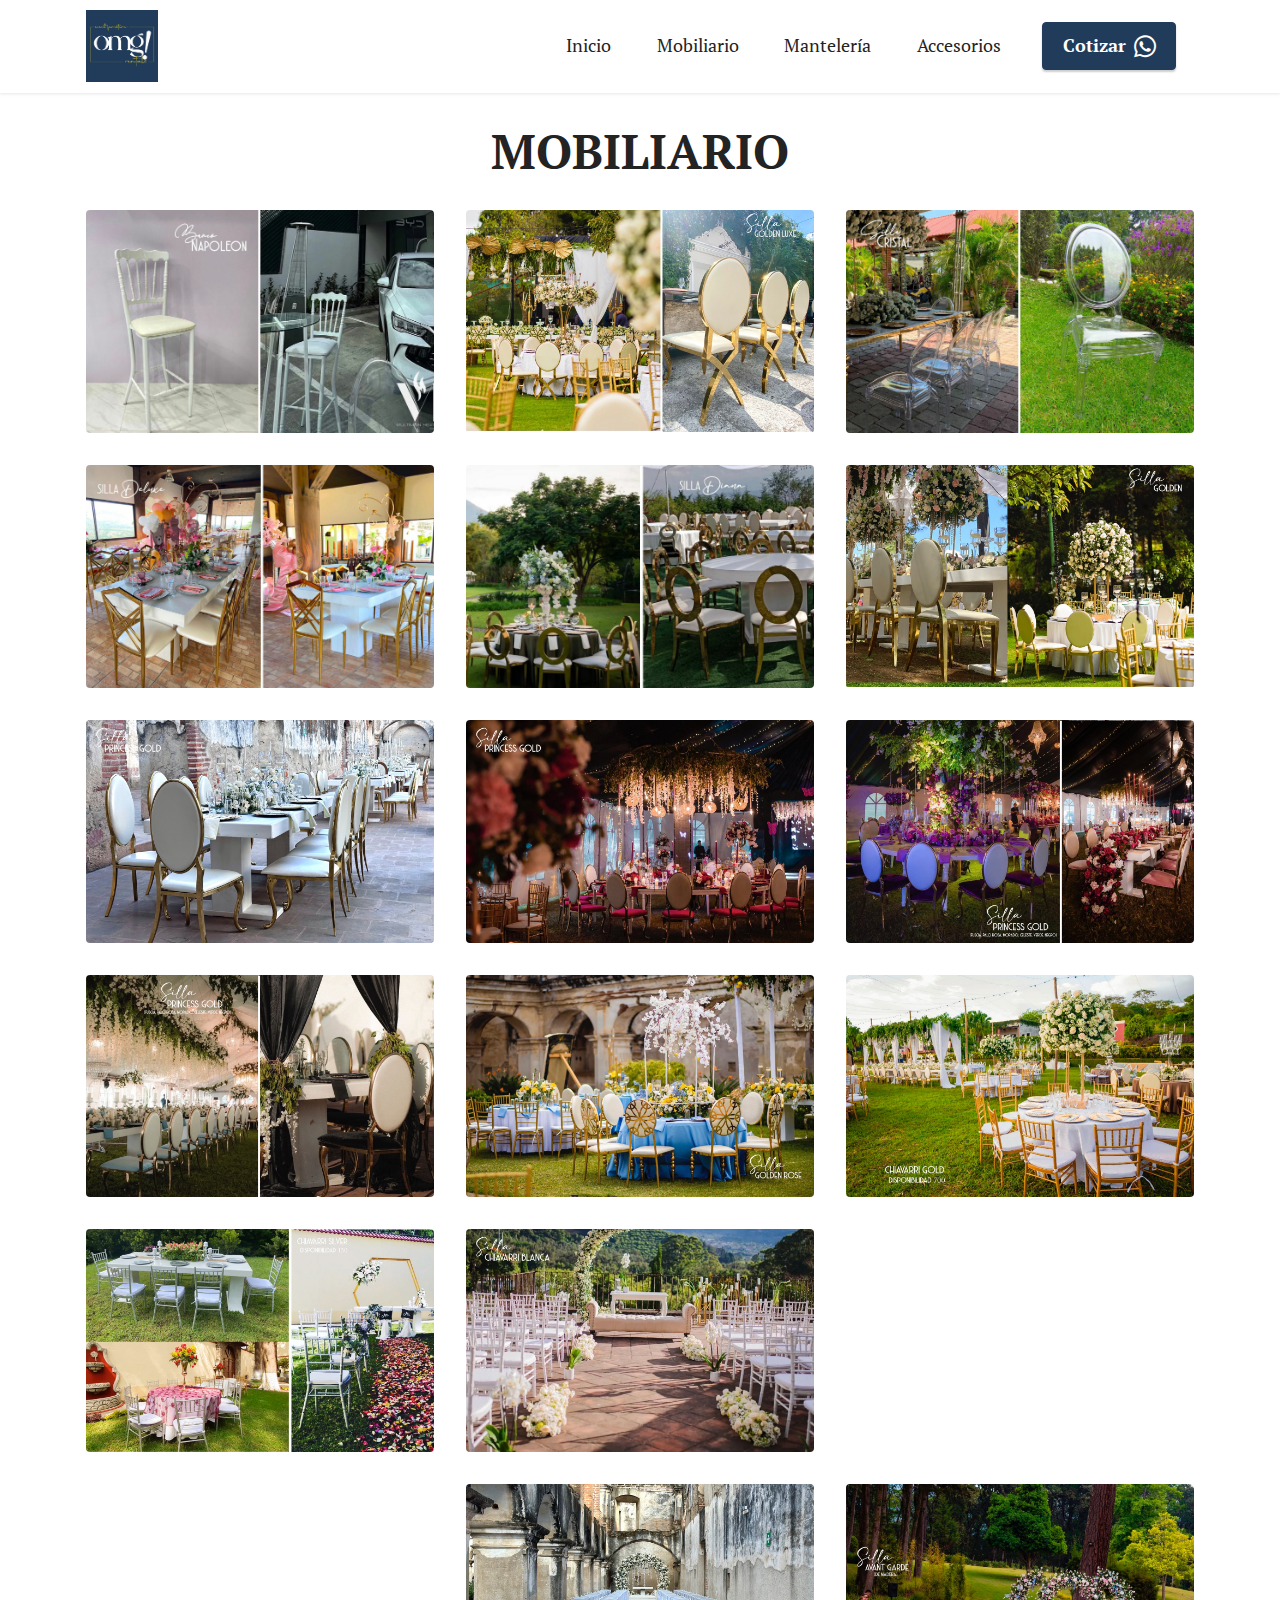
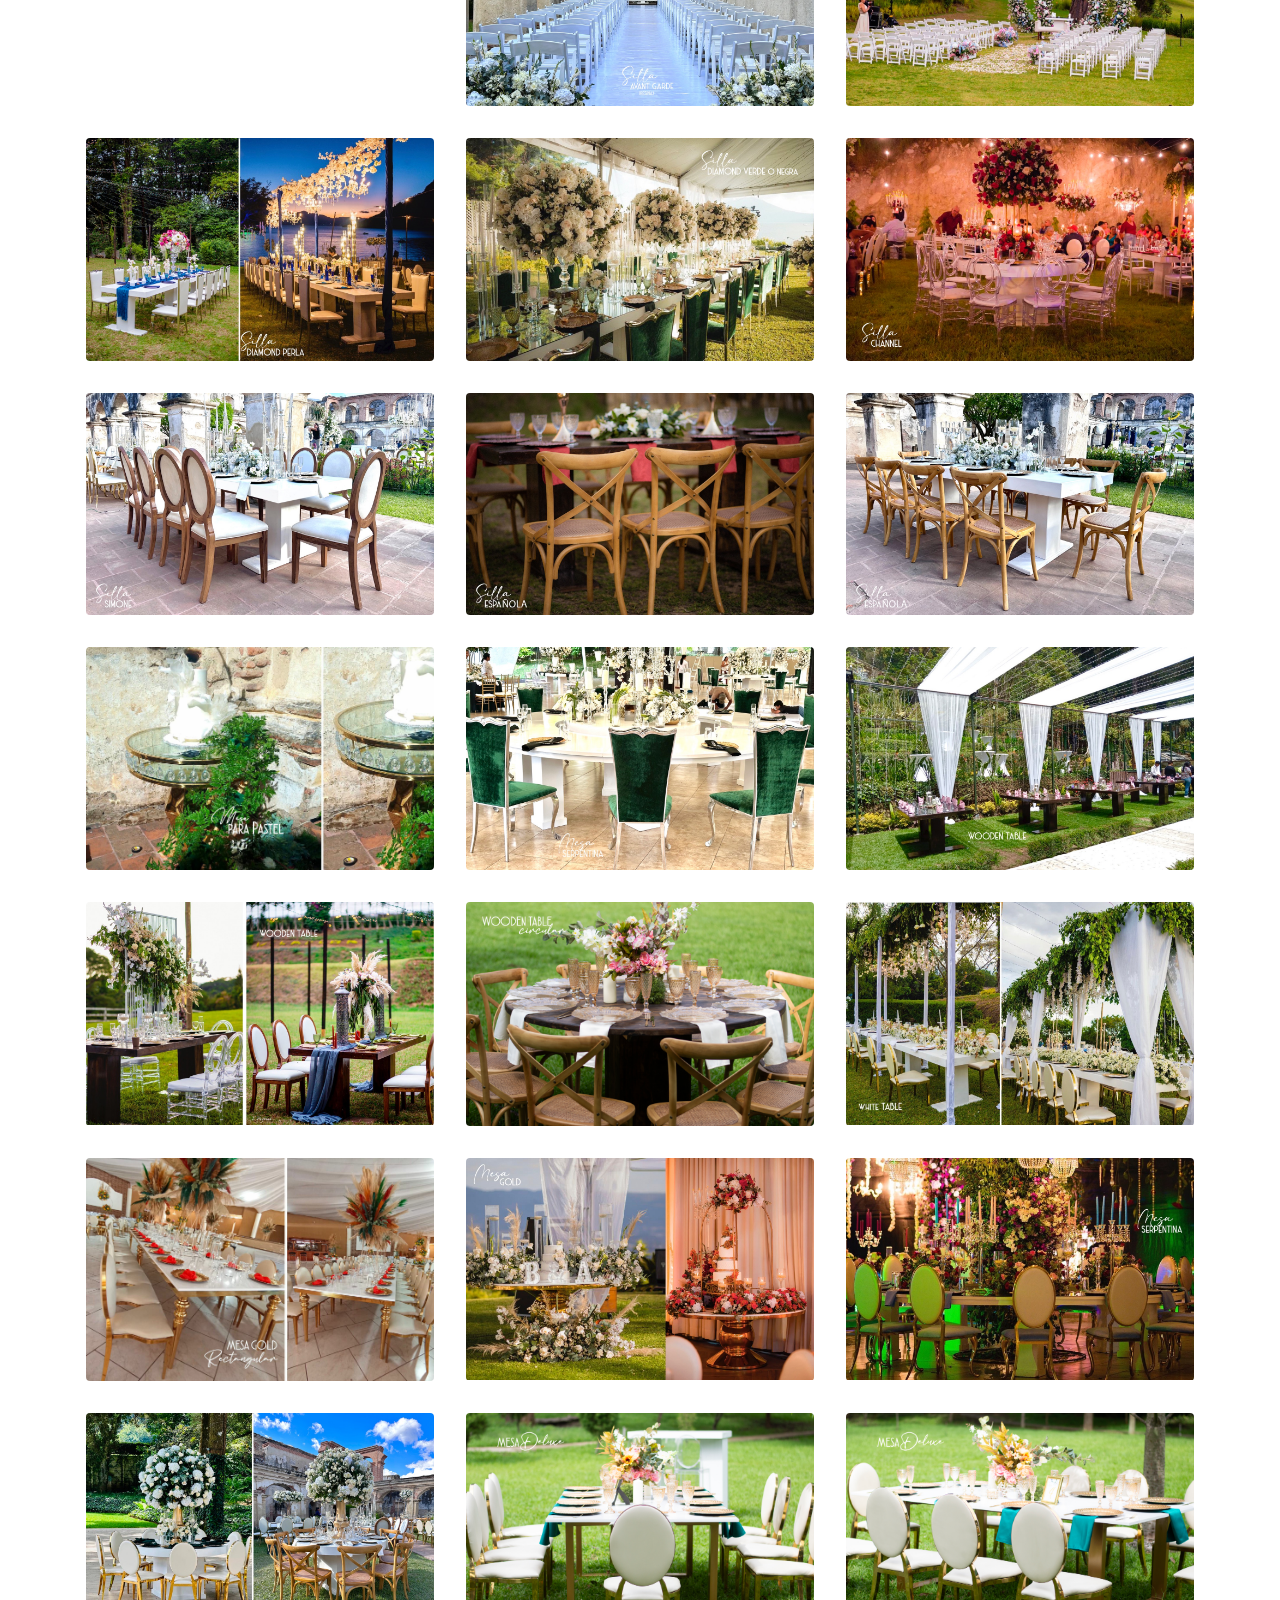
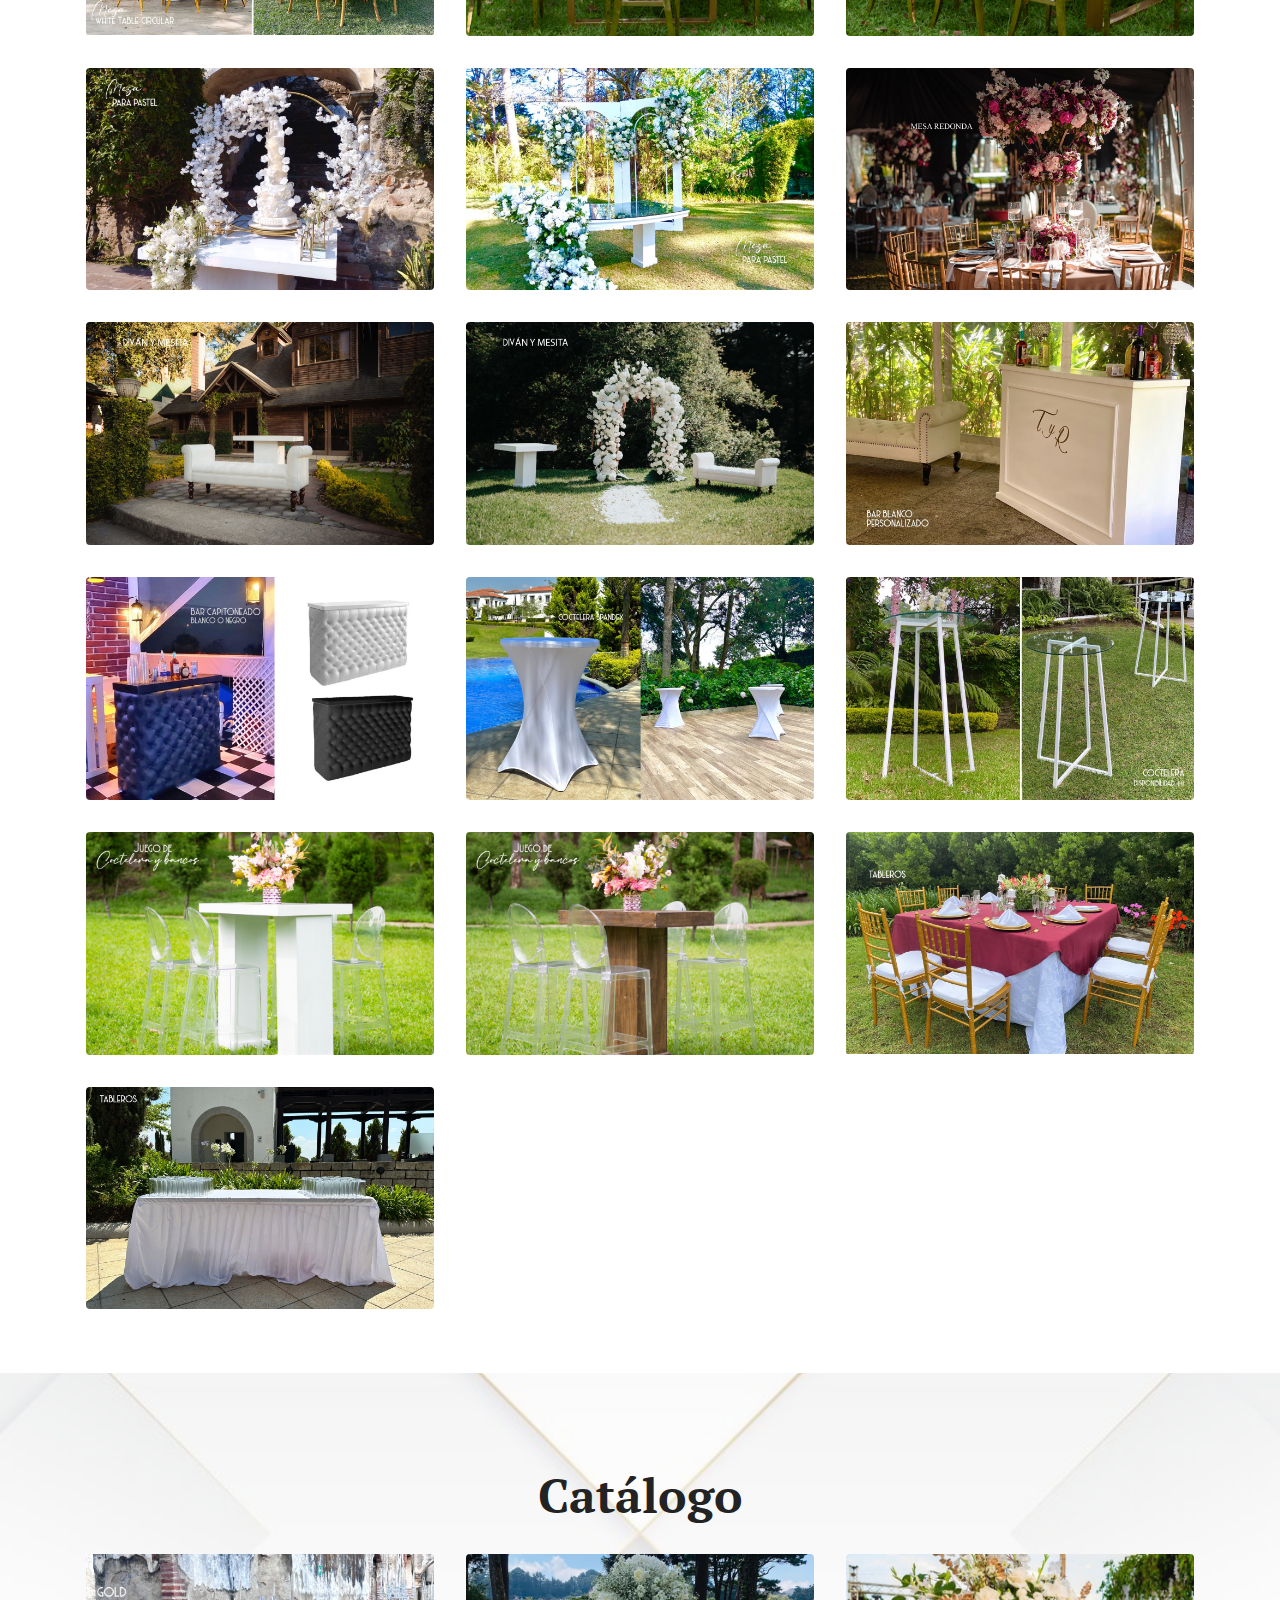
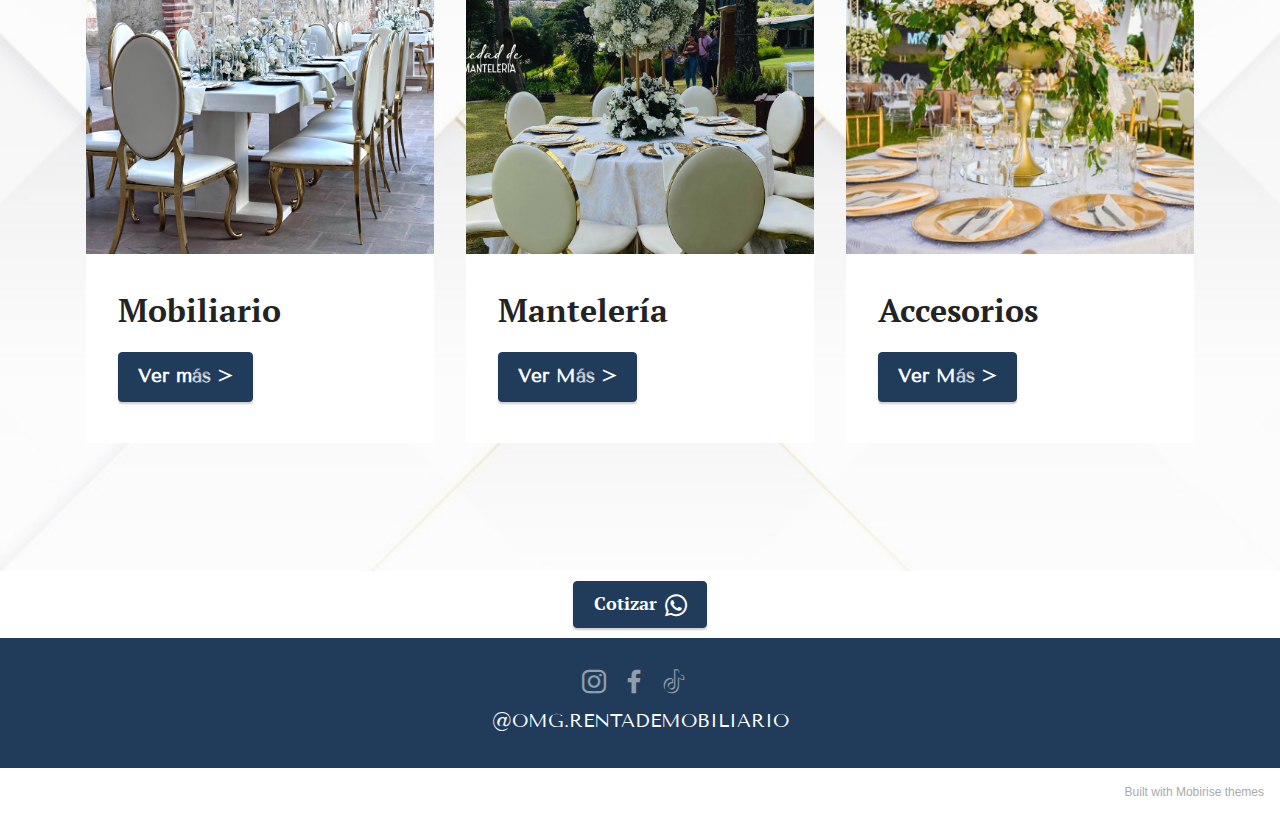
==== commit 338196b1: "Add files via upload" ====
--- a/mobiliario.html
+++ b/mobiliario.html
@@ -75,343 +75,391 @@
             <div class="item features-image сol-12 col-md-6 col-lg-4 active">
                 <div class="item-wrapper">
                     <div class="item-img">
+                        <img src="assets/images/mobiliario-3-1600x1026.jpg" data-slide-to="0" data-bs-slide-to="0" alt="">
+                    </div>
+                    
+                    
+                </div>
+            </div><div class="item features-image сol-12 col-md-6 col-lg-4">
+                <div class="item-wrapper">
+                    <div class="item-img">
                         <img src="assets/images/4-im4-1.jpeg" data-slide-to="1" data-bs-slide-to="1" alt="">
                     </div>
                     
                     
                 </div>
-            </div><div class="item features-image сol-12 col-md-6 col-lg-4 active">
-                <div class="item-wrapper">
-                    <div class="item-img">
-                        <img src="assets/images/5-im5-1.jpeg" data-slide-to="2" data-bs-slide-to="2" alt="">
-                    </div>
-                    
-                    
-                </div>
-            </div><div class="item features-image сol-12 col-md-6 col-lg-4 active">
-                <div class="item-wrapper">
-                    <div class="item-img">
-                        <img src="assets/images/6-im6-2.jpeg" data-slide-to="3" data-bs-slide-to="3" alt="">
-                    </div>
-                    
-                    
-                </div>
-            </div><div class="item features-image сol-12 col-md-6 col-lg-4 active">
-                <div class="item-wrapper">
-                    <div class="item-img">
-                        <img src="assets/images/7-im7-1.jpeg" data-slide-to="4" data-bs-slide-to="4" alt="">
-                    </div>
-                    
-                    
-                </div>
-            </div><div class="item features-image сol-12 col-md-6 col-lg-4 active">
-                <div class="item-wrapper">
-                    <div class="item-img">
-                        <img src="assets/images/8-im8-1.jpeg" data-slide-to="5" data-bs-slide-to="5" alt="">
-                    </div>
-                    
-                    
-                </div>
-            </div><div class="item features-image сol-12 col-md-6 col-lg-4 active">
-                <div class="item-wrapper">
-                    <div class="item-img">
-                        <img src="assets/images/9-im9-1.jpeg" data-slide-to="6" data-bs-slide-to="6" alt="">
-                    </div>
-                    
-                    
-                </div>
-            </div><div class="item features-image сol-12 col-md-6 col-lg-4 active">
-                <div class="item-wrapper">
-                    <div class="item-img">
-                        <img src="assets/images/10-im10-1.jpeg" data-slide-to="7" data-bs-slide-to="7" alt="">
-                    </div>
-                    
-                    
-                </div>
-            </div><div class="item features-image сol-12 col-md-6 col-lg-4 active">
-                <div class="item-wrapper">
-                    <div class="item-img">
-                        <img src="assets/images/11-im11-1.jpeg" data-slide-to="8" data-bs-slide-to="8" alt="">
-                    </div>
-                    
-                    
-                </div>
-            </div><div class="item features-image сol-12 col-md-6 col-lg-4 active">
-                <div class="item-wrapper">
-                    <div class="item-img">
-                        <img src="assets/images/12-im12-1.jpeg" data-slide-to="9" data-bs-slide-to="9" alt="">
-                    </div>
-                    
-                    
-                </div>
-            </div><div class="item features-image сol-12 col-md-6 col-lg-4 active">
-                <div class="item-wrapper">
-                    <div class="item-img">
-                        <img src="assets/images/13-im13-1.jpeg" data-slide-to="10" data-bs-slide-to="10" alt="">
-                    </div>
-                    
-                    
-                </div>
-            </div><div class="item features-image сol-12 col-md-6 col-lg-4 active">
-                <div class="item-wrapper">
-                    <div class="item-img">
-                        <img src="assets/images/14-im14-1.jpeg" data-slide-to="11" data-bs-slide-to="11" alt="">
-                    </div>
-                    
-                    
-                </div>
-            </div><div class="item features-image сol-12 col-md-6 col-lg-4 active">
-                <div class="item-wrapper">
-                    <div class="item-img">
-                        <img src="assets/images/15-im15-1.jpeg" data-slide-to="12" data-bs-slide-to="12" alt="">
-                    </div>
-                    
-                    
-                </div>
-            </div><div class="item features-image сol-12 col-md-6 col-lg-4 active">
-                <div class="item-wrapper">
-                    <div class="item-img">
-                        <img src="assets/images/16-im16-1.jpeg" data-slide-to="13" data-bs-slide-to="13" alt="">
-                    </div>
-                    
-                    
-                </div>
-            </div><div class="item features-image сol-12 col-md-6 col-lg-4 active">
-                <div class="item-wrapper">
-                    <div class="item-img">
-                        <img src="assets/images/17-im17-1.jpeg" data-slide-to="14" data-bs-slide-to="14" alt="">
-                    </div>
-                    
-                    
-                </div>
-            </div><div class="item features-image сol-12 col-md-6 col-lg-4 active">
-                <div class="item-wrapper">
-                    <div class="item-img">
-                        <img src="assets/images/18-im18-1.jpeg" data-slide-to="15" data-bs-slide-to="15" alt="">
-                    </div>
-                    
-                    
-                </div>
-            </div><div class="item features-image сol-12 col-md-6 col-lg-4 active">
-                <div class="item-wrapper">
-                    <div class="item-img">
-                        <img src="assets/images/19-im19-1.jpeg" data-slide-to="16" data-bs-slide-to="16" alt="">
-                    </div>
-                    
-                    
-                </div>
-            </div><div class="item features-image сol-12 col-md-6 col-lg-4 active">
-                <div class="item-wrapper">
-                    <div class="item-img">
-                        <img src="assets/images/20-im20-1.jpeg" data-slide-to="17" data-bs-slide-to="17" alt="">
-                    </div>
-                    
-                    
-                </div>
-            </div><div class="item features-image сol-12 col-md-6 col-lg-4 active">
-                <div class="item-wrapper">
-                    <div class="item-img">
-                        <img src="assets/images/21-im21-1.jpeg" data-slide-to="18" data-bs-slide-to="18" alt="">
-                    </div>
-                    
-                    
-                </div>
-            </div><div class="item features-image сol-12 col-md-6 col-lg-4 active">
-                <div class="item-wrapper">
-                    <div class="item-img">
-                        <img src="assets/images/22-im22-1.jpeg" data-slide-to="19" data-bs-slide-to="19" alt="">
-                    </div>
-                    
-                    
-                </div>
-            </div><div class="item features-image сol-12 col-md-6 col-lg-4 active">
-                <div class="item-wrapper">
-                    <div class="item-img">
-                        <img src="assets/images/23-im23-1.jpeg" data-slide-to="20" data-bs-slide-to="20" alt="">
-                    </div>
-                    
-                    
-                </div>
-            </div><div class="item features-image сol-12 col-md-6 col-lg-4 active">
-                <div class="item-wrapper">
-                    <div class="item-img">
-                        <img src="assets/images/24-im24-1.jpeg" data-slide-to="21" data-bs-slide-to="21" alt="">
-                    </div>
-                    
-                    
-                </div>
-            </div><div class="item features-image сol-12 col-md-6 col-lg-4 active">
-                <div class="item-wrapper">
-                    <div class="item-img">
-                        <img src="assets/images/25-im25-1.jpeg" data-slide-to="22" data-bs-slide-to="22" alt="">
-                    </div>
-                    
-                    
-                </div>
-            </div><div class="item features-image сol-12 col-md-6 col-lg-4 active">
-                <div class="item-wrapper">
-                    <div class="item-img">
-                        <img src="assets/images/26-im26-1.jpeg" data-slide-to="23" data-bs-slide-to="23" alt="">
-                    </div>
-                    
-                    
-                </div>
-            </div><div class="item features-image сol-12 col-md-6 col-lg-4 active">
-                <div class="item-wrapper">
-                    <div class="item-img">
-                        <img src="assets/images/27-im27-1.jpeg" data-slide-to="24" data-bs-slide-to="24" alt="">
-                    </div>
-                    
-                    
-                </div>
-            </div><div class="item features-image сol-12 col-md-6 col-lg-4 active">
-                <div class="item-wrapper">
-                    <div class="item-img">
-                        <img src="assets/images/28-im28-1.jpeg" data-slide-to="25" data-bs-slide-to="25" alt="">
-                    </div>
-                    
-                    
-                </div>
-            </div><div class="item features-image сol-12 col-md-6 col-lg-4 active">
-                <div class="item-wrapper">
-                    <div class="item-img">
-                        <img src="assets/images/29-im29-1.jpeg" data-slide-to="26" data-bs-slide-to="26" alt="">
-                    </div>
-                    
-                    
-                </div>
-            </div><div class="item features-image сol-12 col-md-6 col-lg-4 active">
-                <div class="item-wrapper">
-                    <div class="item-img">
-                        <img src="assets/images/30-im30-1.jpeg" data-slide-to="27" data-bs-slide-to="27" alt="">
-                    </div>
-                    
-                    
-                </div>
-            </div><div class="item features-image сol-12 col-md-6 col-lg-4 active">
-                <div class="item-wrapper">
-                    <div class="item-img">
-                        <img src="assets/images/31-im31-1.jpeg" data-slide-to="28" data-bs-slide-to="28" alt="">
-                    </div>
-                    
-                    
-                </div>
-            </div><div class="item features-image сol-12 col-md-6 col-lg-4 active">
-                <div class="item-wrapper">
-                    <div class="item-img">
-                        <img src="assets/images/32-im32-1.jpeg" data-slide-to="29" data-bs-slide-to="29" alt="">
-                    </div>
-                    
-                    
-                </div>
-            </div><div class="item features-image сol-12 col-md-6 col-lg-4 active">
-                <div class="item-wrapper">
-                    <div class="item-img">
-                        <img src="assets/images/33-im33-1.jpeg" data-slide-to="30" data-bs-slide-to="30" alt="">
-                    </div>
-                    
-                    
-                </div>
-            </div><div class="item features-image сol-12 col-md-6 col-lg-4 active">
-                <div class="item-wrapper">
-                    <div class="item-img">
-                        <img src="assets/images/34-im34-1.jpeg" data-slide-to="31" data-bs-slide-to="31" alt="">
-                    </div>
-                    
-                    
-                </div>
-            </div><div class="item features-image сol-12 col-md-6 col-lg-4 active">
-                <div class="item-wrapper">
-                    <div class="item-img">
-                        <img src="assets/images/35-im35-1.jpeg" data-slide-to="32" data-bs-slide-to="32" alt="">
-                    </div>
-                    
-                    
-                </div>
-            </div><div class="item features-image сol-12 col-md-6 col-lg-4 active">
-                <div class="item-wrapper">
-                    <div class="item-img">
-                        <img src="assets/images/36-im36-1.jpeg" data-slide-to="33" data-bs-slide-to="33" alt="">
-                    </div>
-                    
-                    
-                </div>
-            </div><div class="item features-image сol-12 col-md-6 col-lg-4 active">
-                <div class="item-wrapper">
-                    <div class="item-img">
-                        <img src="assets/images/37-im37-1.jpeg" data-slide-to="34" data-bs-slide-to="34" alt="">
-                    </div>
-                    
-                    
-                </div>
-            </div><div class="item features-image сol-12 col-md-6 col-lg-4 active">
-                <div class="item-wrapper">
-                    <div class="item-img">
-                        <img src="assets/images/38-im38-1.jpeg" data-slide-to="35" data-bs-slide-to="35" alt="">
-                    </div>
-                    
-                    
-                </div>
-            </div><div class="item features-image сol-12 col-md-6 col-lg-4 active">
-                <div class="item-wrapper">
-                    <div class="item-img">
-                        <img src="assets/images/39-im39-1.jpeg" data-slide-to="36" data-bs-slide-to="36" alt="">
-                    </div>
-                    
-                    
-                </div>
-            </div><div class="item features-image сol-12 col-md-6 col-lg-4 active">
-                <div class="item-wrapper">
-                    <div class="item-img">
-                        <img src="assets/images/40-im40-1.jpeg" data-slide-to="37" data-bs-slide-to="37" alt="">
-                    </div>
-                    
-                    
-                </div>
-            </div><div class="item features-image сol-12 col-md-6 col-lg-4 active">
-                <div class="item-wrapper">
-                    <div class="item-img">
-                        <img src="assets/images/41-im41.jpeg" data-slide-to="38" data-bs-slide-to="38" alt="">
-                    </div>
-                    
-                    
-                </div>
-            </div><div class="item features-image сol-12 col-md-6 col-lg-4 active">
-                <div class="item-wrapper">
-                    <div class="item-img">
-                        <img src="assets/images/42-im42.jpeg" data-slide-to="39" data-bs-slide-to="39" alt="">
-                    </div>
-                    
-                    
-                </div>
-            </div><div class="item features-image сol-12 col-md-6 col-lg-4 active">
-                <div class="item-wrapper">
-                    <div class="item-img">
-                        <img src="assets/images/43-im43.jpeg" data-slide-to="40" data-bs-slide-to="40" alt="">
-                    </div>
-                    
-                    
-                </div>
-            </div><div class="item features-image сol-12 col-md-6 col-lg-4 active">
-                <div class="item-wrapper">
-                    <div class="item-img">
-                        <img src="assets/images/44-im44.jpeg" data-slide-to="41" data-bs-slide-to="41" alt="">
-                    </div>
-                    
-                    
-                </div>
-            </div><div class="item features-image сol-12 col-md-6 col-lg-4 active">
-                <div class="item-wrapper">
-                    <div class="item-img">
-                        <img src="assets/images/45-im45.jpeg" data-slide-to="42" data-bs-slide-to="42" alt="">
-                    </div>
-                    
-                    
-                </div>
-            </div><div class="item features-image сol-12 col-md-6 col-lg-4 active">
-                <div class="item-wrapper">
-                    <div class="item-img">
-                        <img src="assets/images/46-im46.jpeg" data-slide-to="43" data-bs-slide-to="43" alt="">
+            </div><div class="item features-image сol-12 col-md-6 col-lg-4">
+                <div class="item-wrapper">
+                    <div class="item-img">
+                        <img src="assets/images/mobiliario-4-1600x1026.jpg" data-slide-to="2" data-bs-slide-to="2" alt="">
+                    </div>
+                    
+                    
+                </div>
+            </div><div class="item features-image сol-12 col-md-6 col-lg-4">
+                <div class="item-wrapper">
+                    <div class="item-img">
+                        <img src="assets/images/mobiliario-6-1600x1026.jpg" data-slide-to="3" data-bs-slide-to="3" alt="">
+                    </div>
+                    
+                    
+                </div>
+            </div><div class="item features-image сol-12 col-md-6 col-lg-4">
+                <div class="item-wrapper">
+                    <div class="item-img">
+                        <img src="assets/images/mobiliario-1-1600x1026.jpg" data-slide-to="4" data-bs-slide-to="4" alt="">
+                    </div>
+                    
+                    
+                </div>
+            </div><div class="item features-image сol-12 col-md-6 col-lg-4">
+                <div class="item-wrapper">
+                    <div class="item-img">
+                        <img src="assets/images/5-im5-1.jpeg" data-slide-to="5" data-bs-slide-to="5" alt="">
+                    </div>
+                    
+                    
+                </div>
+            </div><div class="item features-image сol-12 col-md-6 col-lg-4">
+                <div class="item-wrapper">
+                    <div class="item-img">
+                        <img src="assets/images/6-im6-2.jpeg" data-slide-to="6" data-bs-slide-to="6" alt="">
+                    </div>
+                    
+                    
+                </div>
+            </div><div class="item features-image сol-12 col-md-6 col-lg-4">
+                <div class="item-wrapper">
+                    <div class="item-img">
+                        <img src="assets/images/7-im7-1.jpeg" data-slide-to="7" data-bs-slide-to="7" alt="">
+                    </div>
+                    
+                    
+                </div>
+            </div><div class="item features-image сol-12 col-md-6 col-lg-4">
+                <div class="item-wrapper">
+                    <div class="item-img">
+                        <img src="assets/images/8-im8-1.jpeg" data-slide-to="8" data-bs-slide-to="8" alt="">
+                    </div>
+                    
+                    
+                </div>
+            </div><div class="item features-image сol-12 col-md-6 col-lg-4">
+                <div class="item-wrapper">
+                    <div class="item-img">
+                        <img src="assets/images/9-im9-1.jpeg" data-slide-to="9" data-bs-slide-to="9" alt="">
+                    </div>
+                    
+                    
+                </div>
+            </div><div class="item features-image сol-12 col-md-6 col-lg-4">
+                <div class="item-wrapper">
+                    <div class="item-img">
+                        <img src="assets/images/10-im10-1.jpeg" data-slide-to="10" data-bs-slide-to="10" alt="">
+                    </div>
+                    
+                    
+                </div>
+            </div><div class="item features-image сol-12 col-md-6 col-lg-4">
+                <div class="item-wrapper">
+                    <div class="item-img">
+                        <img src="assets/images/11-im11-1.jpeg" data-slide-to="11" data-bs-slide-to="11" alt="">
+                    </div>
+                    
+                    
+                </div>
+            </div><div class="item features-image сol-12 col-md-6 col-lg-4">
+                <div class="item-wrapper">
+                    <div class="item-img">
+                        <img src="assets/images/12-im12-1.jpeg" data-slide-to="12" data-bs-slide-to="12" alt="">
+                    </div>
+                    
+                    
+                </div>
+            </div><div class="item features-image сol-12 col-md-6 col-lg-4">
+                <div class="item-wrapper">
+                    <div class="item-img">
+                        <img src="assets/images/13-im13-1.jpeg" data-slide-to="13" data-bs-slide-to="13" alt="">
+                    </div>
+                    
+                    
+                </div>
+            </div><div class="item features-image сol-12 col-md-6 col-lg-4">
+                <div class="item-wrapper">
+                    <div class="item-img">
+                        <img src="assets/images/14-im14-1.jpeg" data-slide-to="14" data-bs-slide-to="14" alt="">
+                    </div>
+                    
+                    
+                </div>
+            </div><div class="item features-image сol-12 col-md-6 col-lg-4">
+                <div class="item-wrapper">
+                    <div class="item-img">
+                        <img src="assets/images/15-im15-1.jpeg" data-slide-to="15" data-bs-slide-to="15" alt="">
+                    </div>
+                    
+                    
+                </div>
+            </div><div class="item features-image сol-12 col-md-6 col-lg-4">
+                <div class="item-wrapper">
+                    <div class="item-img">
+                        <img src="assets/images/16-im16-1.jpeg" data-slide-to="16" data-bs-slide-to="16" alt="">
+                    </div>
+                    
+                    
+                </div>
+            </div><div class="item features-image сol-12 col-md-6 col-lg-4">
+                <div class="item-wrapper">
+                    <div class="item-img">
+                        <img src="assets/images/17-im17-1.jpeg" data-slide-to="17" data-bs-slide-to="17" alt="">
+                    </div>
+                    
+                    
+                </div>
+            </div><div class="item features-image сol-12 col-md-6 col-lg-4">
+                <div class="item-wrapper">
+                    <div class="item-img">
+                        <img src="assets/images/18-im18-1.jpeg" data-slide-to="18" data-bs-slide-to="18" alt="">
+                    </div>
+                    
+                    
+                </div>
+            </div><div class="item features-image сol-12 col-md-6 col-lg-4">
+                <div class="item-wrapper">
+                    <div class="item-img">
+                        <img src="assets/images/19-im19-1.jpeg" data-slide-to="19" data-bs-slide-to="19" alt="">
+                    </div>
+                    
+                    
+                </div>
+            </div><div class="item features-image сol-12 col-md-6 col-lg-4">
+                <div class="item-wrapper">
+                    <div class="item-img">
+                        <img src="assets/images/20-im20-1.jpeg" data-slide-to="20" data-bs-slide-to="20" alt="">
+                    </div>
+                    
+                    
+                </div>
+            </div><div class="item features-image сol-12 col-md-6 col-lg-4">
+                <div class="item-wrapper">
+                    <div class="item-img">
+                        <img src="assets/images/21-im21-1.jpeg" data-slide-to="21" data-bs-slide-to="21" alt="">
+                    </div>
+                    
+                    
+                </div>
+            </div><div class="item features-image сol-12 col-md-6 col-lg-4">
+                <div class="item-wrapper">
+                    <div class="item-img">
+                        <img src="assets/images/22-im22-1.jpeg" data-slide-to="22" data-bs-slide-to="22" alt="">
+                    </div>
+                    
+                    
+                </div>
+            </div><div class="item features-image сol-12 col-md-6 col-lg-4">
+                <div class="item-wrapper">
+                    <div class="item-img">
+                        <img src="assets/images/23-im23-1.jpeg" data-slide-to="23" data-bs-slide-to="23" alt="">
+                    </div>
+                    
+                    
+                </div>
+            </div><div class="item features-image сol-12 col-md-6 col-lg-4">
+                <div class="item-wrapper">
+                    <div class="item-img">
+                        <img src="assets/images/mobiliario-2-1600x1026.jpg" data-slide-to="24" data-bs-slide-to="24" alt="">
+                    </div>
+                    
+                    
+                </div>
+            </div><div class="item features-image сol-12 col-md-6 col-lg-4">
+                <div class="item-wrapper">
+                    <div class="item-img">
+                        <img src="assets/images/29-im29-1.jpeg" data-slide-to="25" data-bs-slide-to="25" alt="">
+                    </div>
+                    
+                    
+                </div>
+            </div><div class="item features-image сol-12 col-md-6 col-lg-4">
+                <div class="item-wrapper">
+                    <div class="item-img">
+                        <img src="assets/images/24-im24-1.jpeg" data-slide-to="26" data-bs-slide-to="26" alt="">
+                    </div>
+                    
+                    
+                </div>
+            </div><div class="item features-image сol-12 col-md-6 col-lg-4">
+                <div class="item-wrapper">
+                    <div class="item-img">
+                        <img src="assets/images/25-im25-1.jpeg" data-slide-to="27" data-bs-slide-to="27" alt="">
+                    </div>
+                    
+                    
+                </div>
+            </div><div class="item features-image сol-12 col-md-6 col-lg-4">
+                <div class="item-wrapper">
+                    <div class="item-img">
+                        <img src="assets/images/26-im26-1.jpeg" data-slide-to="28" data-bs-slide-to="28" alt="">
+                    </div>
+                    
+                    
+                </div>
+            </div><div class="item features-image сol-12 col-md-6 col-lg-4">
+                <div class="item-wrapper">
+                    <div class="item-img">
+                        <img src="assets/images/27-im27-1.jpeg" data-slide-to="29" data-bs-slide-to="29" alt="">
+                    </div>
+                    
+                    
+                </div>
+            </div><div class="item features-image сol-12 col-md-6 col-lg-4">
+                <div class="item-wrapper">
+                    <div class="item-img">
+                        <img src="assets/images/mobiliario-5-1600x1026.jpg" data-slide-to="30" data-bs-slide-to="30" alt="">
+                    </div>
+                    
+                    
+                </div>
+            </div><div class="item features-image сol-12 col-md-6 col-lg-4">
+                <div class="item-wrapper">
+                    <div class="item-img">
+                        <img src="assets/images/28-im28-1.jpeg" data-slide-to="31" data-bs-slide-to="31" alt="">
+                    </div>
+                    
+                    
+                </div>
+            </div><div class="item features-image сol-12 col-md-6 col-lg-4">
+                <div class="item-wrapper">
+                    <div class="item-img">
+                        <img src="assets/images/30-im30-1.jpeg" data-slide-to="32" data-bs-slide-to="32" alt="">
+                    </div>
+                    
+                    
+                </div>
+            </div><div class="item features-image сol-12 col-md-6 col-lg-4">
+                <div class="item-wrapper">
+                    <div class="item-img">
+                        <img src="assets/images/31-im31-1.jpeg" data-slide-to="33" data-bs-slide-to="33" alt="">
+                    </div>
+                    
+                    
+                </div>
+            </div><div class="item features-image сol-12 col-md-6 col-lg-4">
+                <div class="item-wrapper">
+                    <div class="item-img">
+                        <img src="assets/images/32-im32-1.jpeg" data-slide-to="34" data-bs-slide-to="34" alt="">
+                    </div>
+                    
+                    
+                </div>
+            </div><div class="item features-image сol-12 col-md-6 col-lg-4">
+                <div class="item-wrapper">
+                    <div class="item-img">
+                        <img src="assets/images/33-im33-1.jpeg" data-slide-to="35" data-bs-slide-to="35" alt="">
+                    </div>
+                    
+                    
+                </div>
+            </div><div class="item features-image сol-12 col-md-6 col-lg-4">
+                <div class="item-wrapper">
+                    <div class="item-img">
+                        <img src="assets/images/34-im34-1.jpeg" data-slide-to="36" data-bs-slide-to="36" alt="">
+                    </div>
+                    
+                    
+                </div>
+            </div><div class="item features-image сol-12 col-md-6 col-lg-4">
+                <div class="item-wrapper">
+                    <div class="item-img">
+                        <img src="assets/images/35-im35-1.jpeg" data-slide-to="37" data-bs-slide-to="37" alt="">
+                    </div>
+                    
+                    
+                </div>
+            </div><div class="item features-image сol-12 col-md-6 col-lg-4">
+                <div class="item-wrapper">
+                    <div class="item-img">
+                        <img src="assets/images/36-im36-1.jpeg" data-slide-to="38" data-bs-slide-to="38" alt="">
+                    </div>
+                    
+                    
+                </div>
+            </div><div class="item features-image сol-12 col-md-6 col-lg-4">
+                <div class="item-wrapper">
+                    <div class="item-img">
+                        <img src="assets/images/37-im37-1.jpeg" data-slide-to="39" data-bs-slide-to="39" alt="">
+                    </div>
+                    
+                    
+                </div>
+            </div><div class="item features-image сol-12 col-md-6 col-lg-4">
+                <div class="item-wrapper">
+                    <div class="item-img">
+                        <img src="assets/images/38-im38-1.jpeg" data-slide-to="40" data-bs-slide-to="40" alt="">
+                    </div>
+                    
+                    
+                </div>
+            </div><div class="item features-image сol-12 col-md-6 col-lg-4">
+                <div class="item-wrapper">
+                    <div class="item-img">
+                        <img src="assets/images/39-im39-1.jpeg" data-slide-to="41" data-bs-slide-to="41" alt="">
+                    </div>
+                    
+                    
+                </div>
+            </div><div class="item features-image сol-12 col-md-6 col-lg-4">
+                <div class="item-wrapper">
+                    <div class="item-img">
+                        <img src="assets/images/40-im40-1.jpeg" data-slide-to="42" data-bs-slide-to="42" alt="">
+                    </div>
+                    
+                    
+                </div>
+            </div><div class="item features-image сol-12 col-md-6 col-lg-4">
+                <div class="item-wrapper">
+                    <div class="item-img">
+                        <img src="assets/images/41-im41.jpeg" data-slide-to="43" data-bs-slide-to="43" alt="">
+                    </div>
+                    
+                    
+                </div>
+            </div><div class="item features-image сol-12 col-md-6 col-lg-4">
+                <div class="item-wrapper">
+                    <div class="item-img">
+                        <img src="assets/images/42-im42.jpeg" data-slide-to="44" data-bs-slide-to="44" alt="">
+                    </div>
+                    
+                    
+                </div>
+            </div><div class="item features-image сol-12 col-md-6 col-lg-4">
+                <div class="item-wrapper">
+                    <div class="item-img">
+                        <img src="assets/images/43-im43.jpeg" data-slide-to="45" data-bs-slide-to="45" alt="">
+                    </div>
+                    
+                    
+                </div>
+            </div><div class="item features-image сol-12 col-md-6 col-lg-4">
+                <div class="item-wrapper">
+                    <div class="item-img">
+                        <img src="assets/images/44-im44.jpeg" data-slide-to="46" data-bs-slide-to="46" alt="">
+                    </div>
+                    
+                    
+                </div>
+            </div><div class="item features-image сol-12 col-md-6 col-lg-4">
+                <div class="item-wrapper">
+                    <div class="item-img">
+                        <img src="assets/images/45-im45.jpeg" data-slide-to="47" data-bs-slide-to="47" alt="">
+                    </div>
+                    
+                    
+                </div>
+            </div><div class="item features-image сol-12 col-md-6 col-lg-4">
+                <div class="item-wrapper">
+                    <div class="item-img">
+                        <img src="assets/images/46-im46.jpeg" data-slide-to="48" data-bs-slide-to="48" alt="">
                     </div>
                     
                     
@@ -526,7 +574,7 @@
             </div>
         </div>
     </div>
-</section><section style="background-color: #fff; font-family: -apple-system, BlinkMacSystemFont, 'Segoe UI', 'Roboto', 'Helvetica Neue', Arial, sans-serif; color:#aaa; font-size:12px; padding: 0; align-items: center; display: flex;"><a href="https://mobirise.site/g" style="flex: 1 1; height: 3rem; padding-left: 1rem;"></a><p style="flex: 0 0 auto; margin:0; padding-right:1rem;">Mobirise web page maker - <a href="https://mobirise.site/n" style="color:#aaa;">See here</a></p></section><script src="assets/bootstrap/js/bootstrap.bundle.min.js"></script>  <script src="assets/smoothscroll/smooth-scroll.js"></script>  <script src="assets/ytplayer/index.js"></script>  <script src="assets/dropdown/js/navbar-dropdown.js"></script>  <script src="assets/theme/js/script.js"></script>  
+</section><section style="background-color: #fff; font-family: -apple-system, BlinkMacSystemFont, 'Segoe UI', 'Roboto', 'Helvetica Neue', Arial, sans-serif; color:#aaa; font-size:12px; padding: 0; align-items: center; display: flex;"><a href="https://mobirise.site/a" style="flex: 1 1; height: 3rem; padding-left: 1rem;"></a><p style="flex: 0 0 auto; margin:0; padding-right:1rem;">Built with <a href="https://mobirise.site/b" style="color:#aaa;">Mobirise</a> themes</p></section><script src="assets/bootstrap/js/bootstrap.bundle.min.js"></script>  <script src="assets/smoothscroll/smooth-scroll.js"></script>  <script src="assets/ytplayer/index.js"></script>  <script src="assets/dropdown/js/navbar-dropdown.js"></script>  <script src="assets/theme/js/script.js"></script>  
   
   
  <div id="scrollToTop" class="scrollToTop mbr-arrow-up"><a style="text-align: center;"><i class="mbr-arrow-up-icon mbr-arrow-up-icon-cm cm-icon cm-icon-smallarrow-up"></i></a></div>
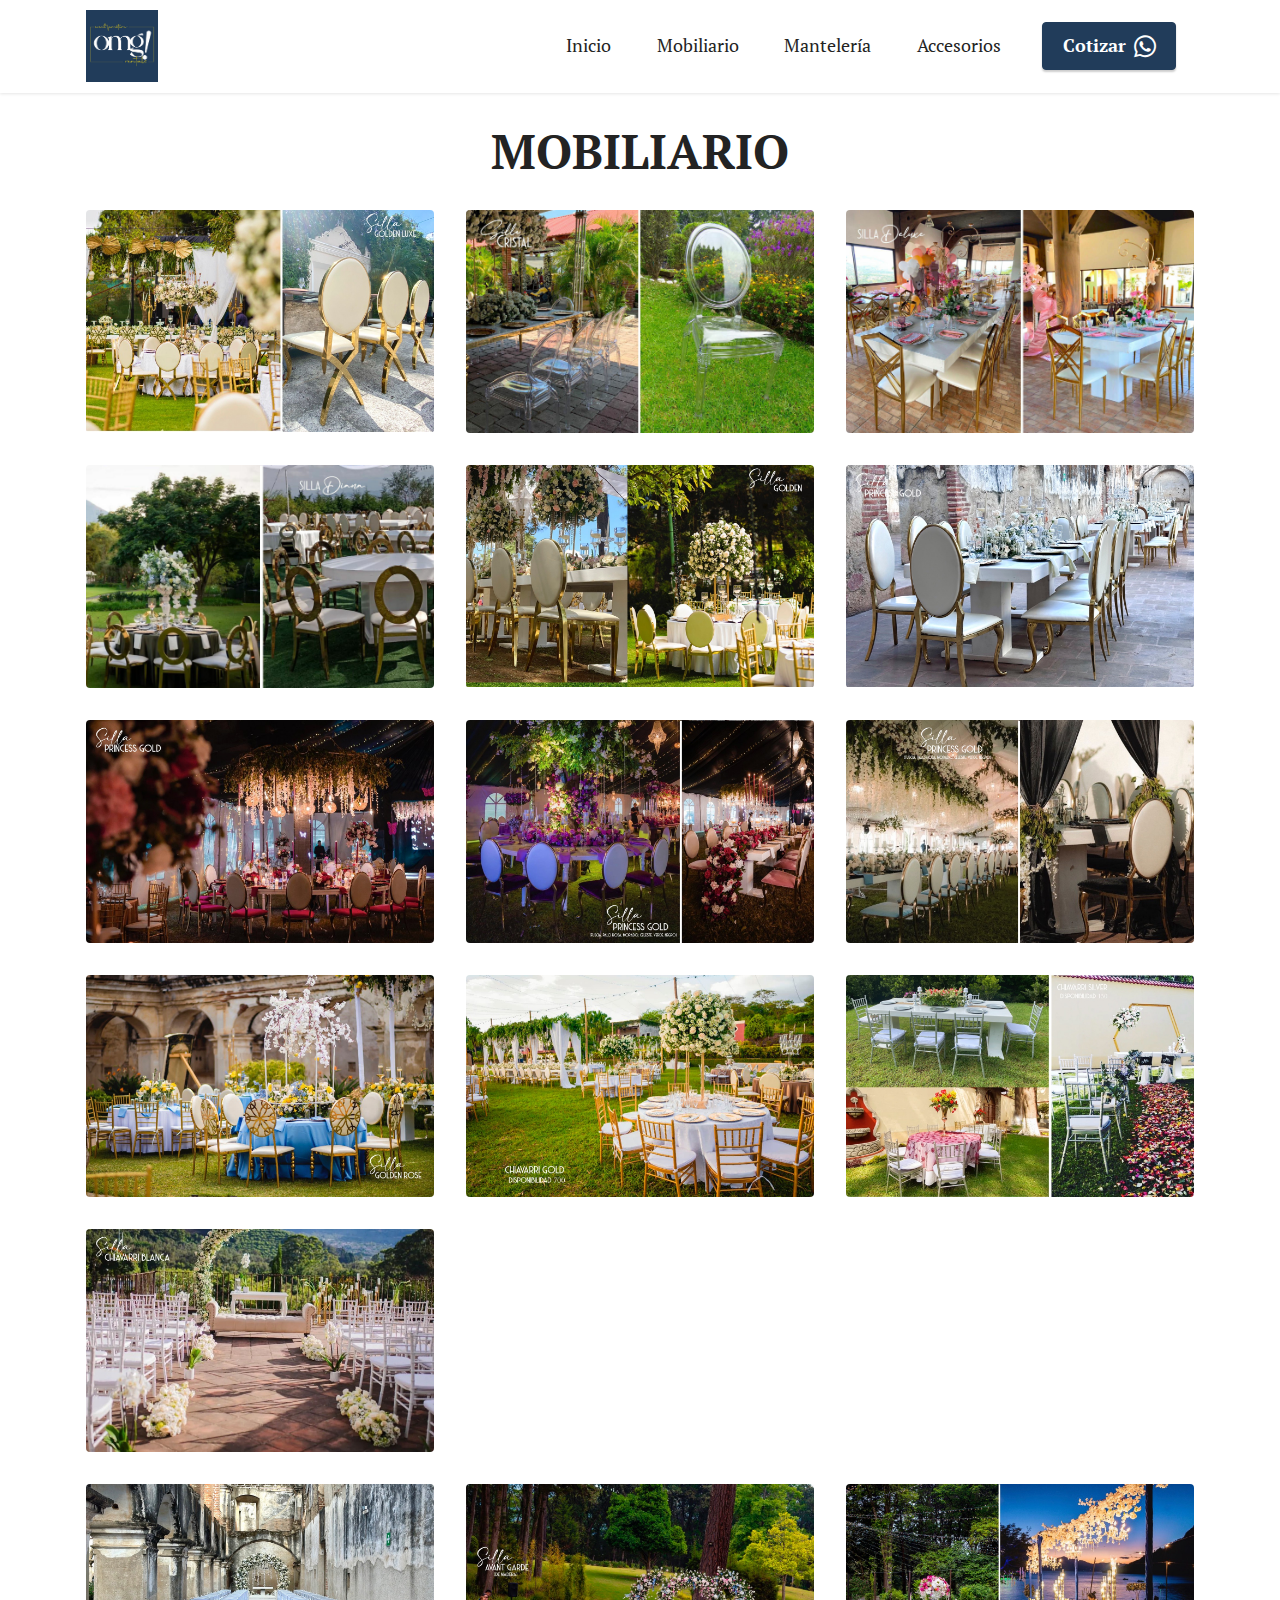
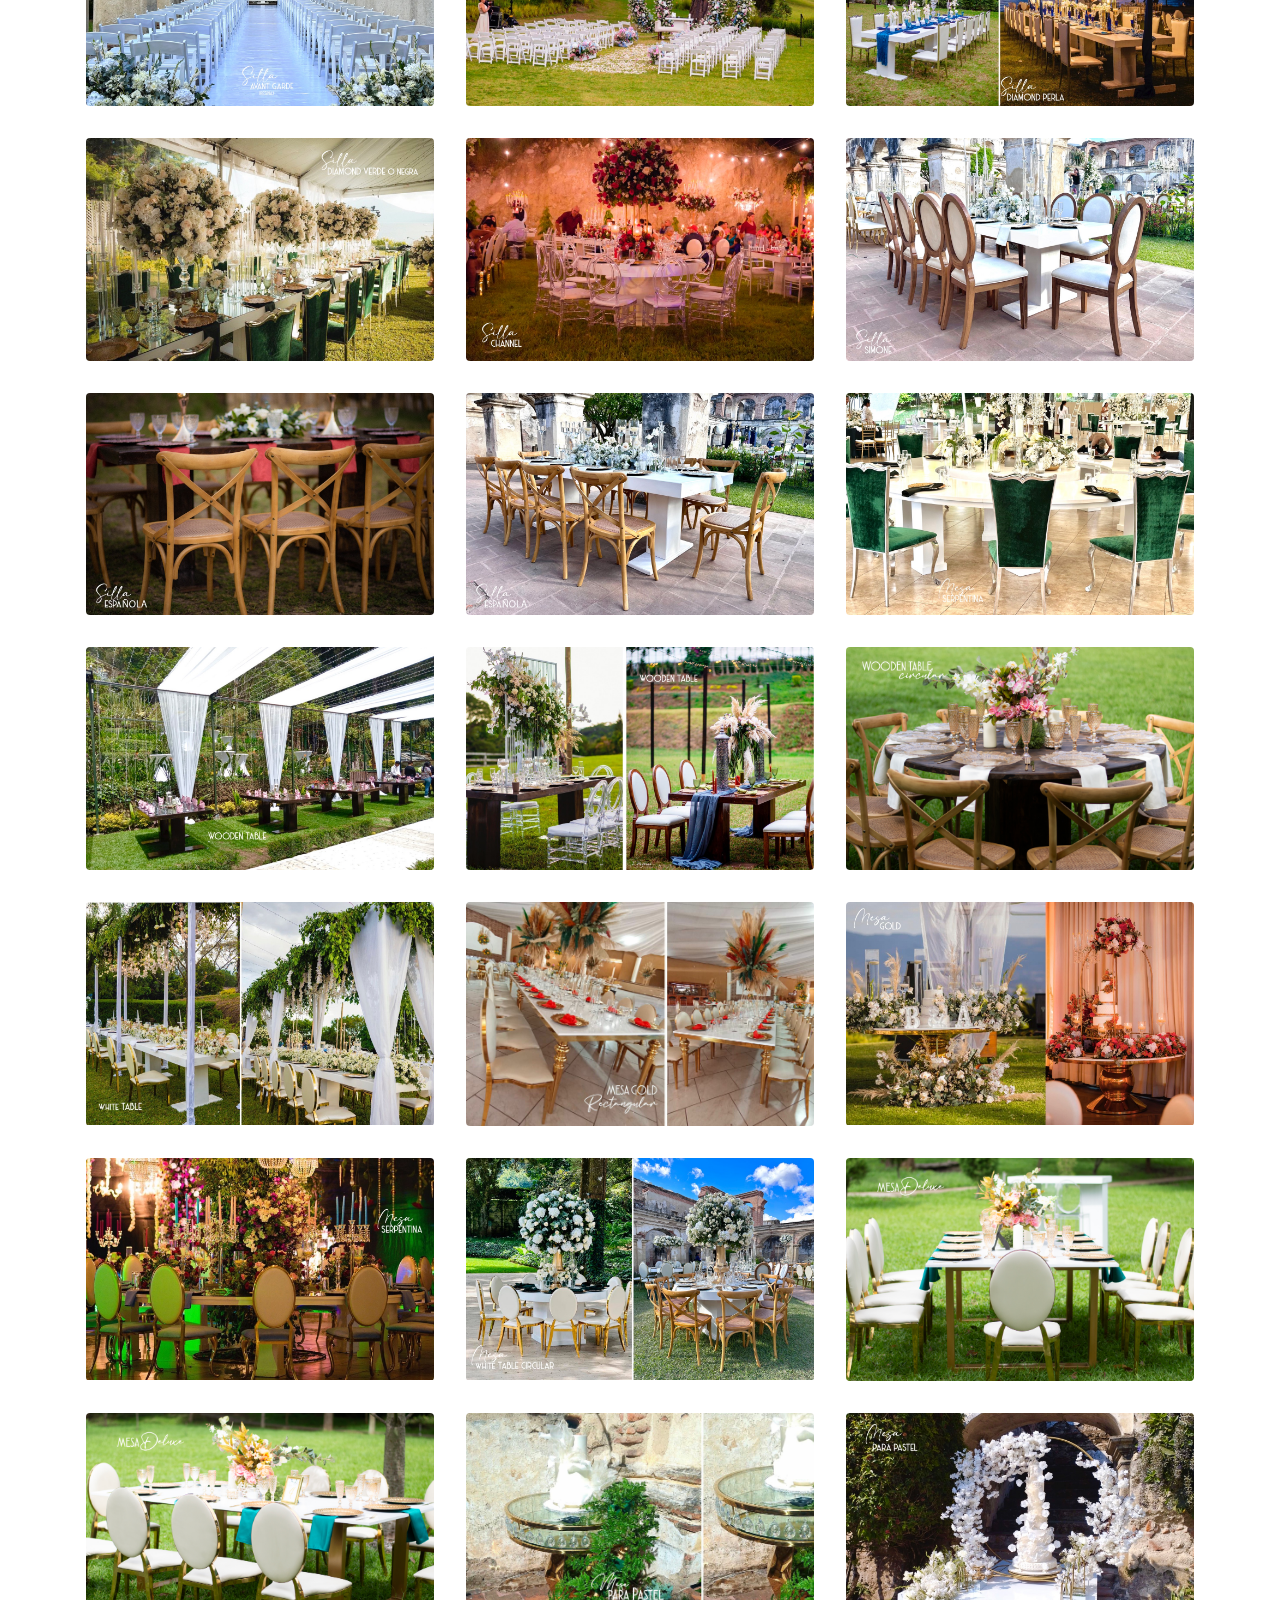
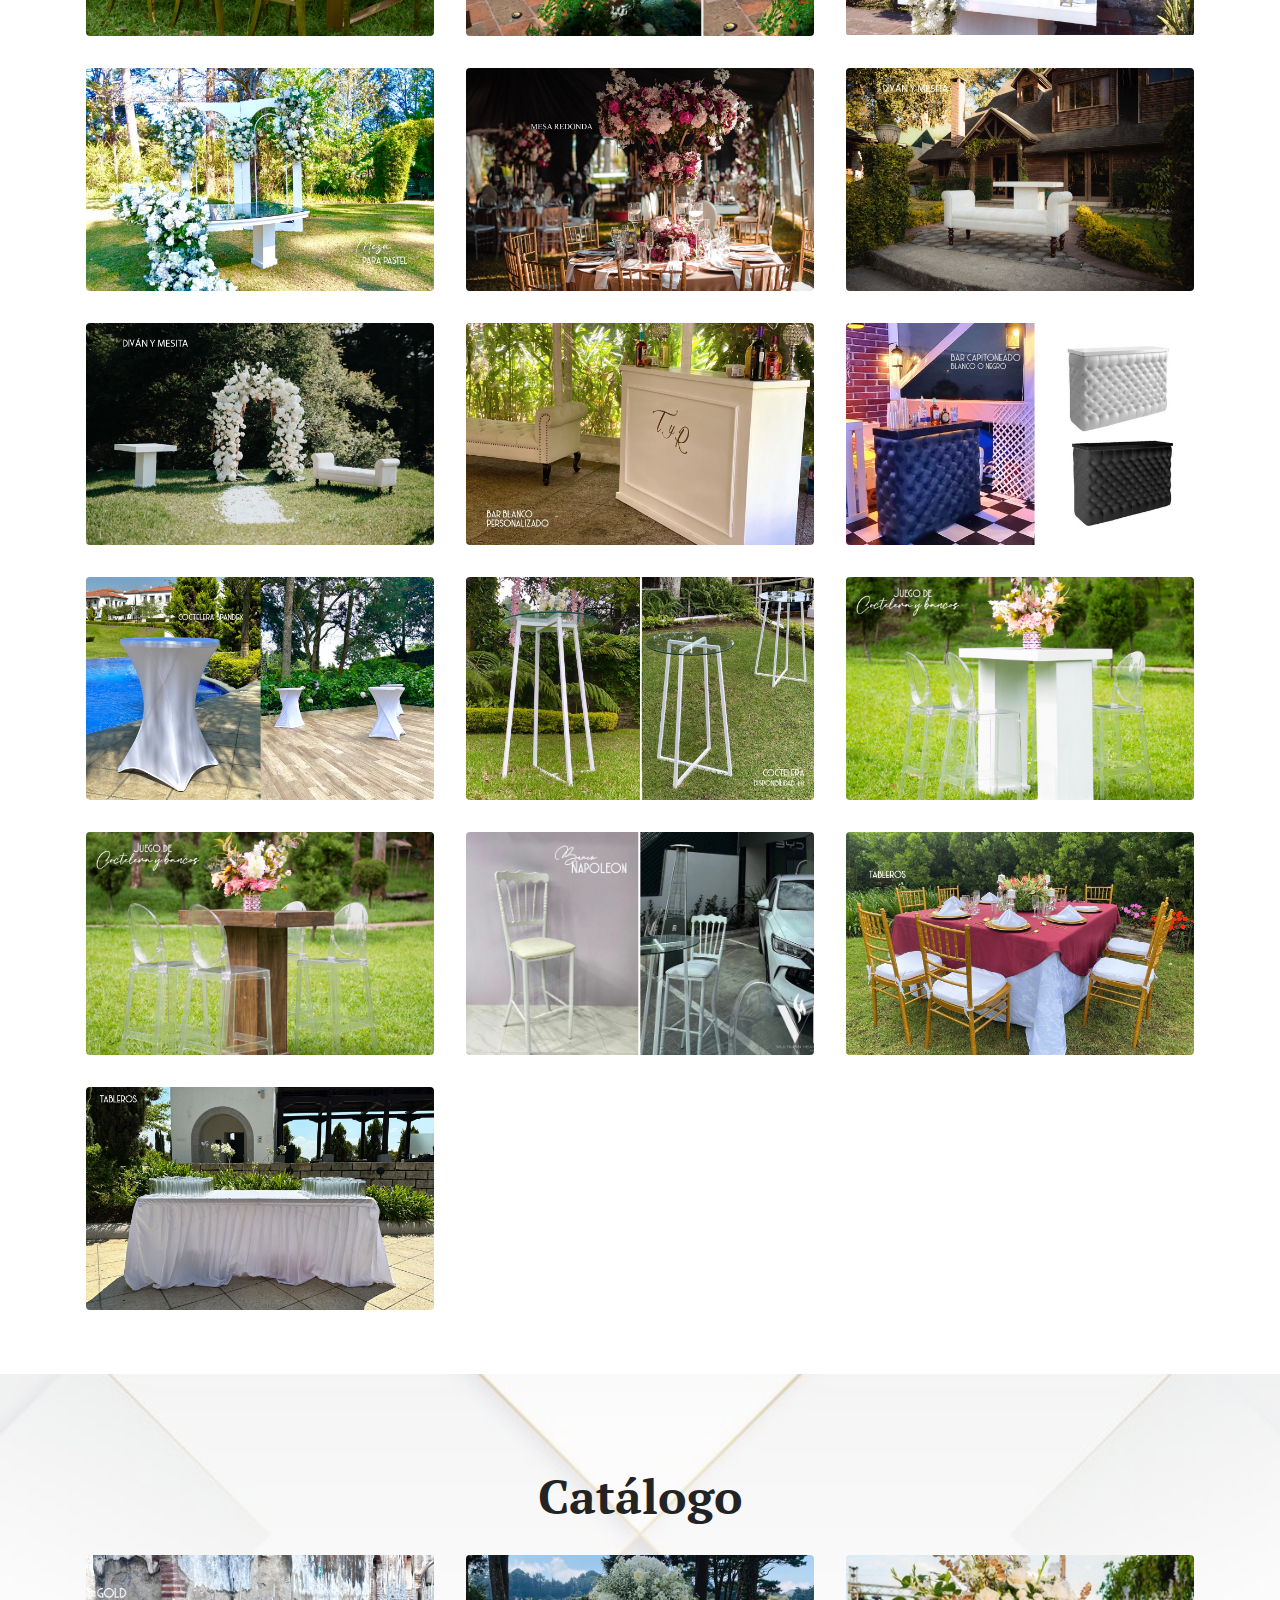
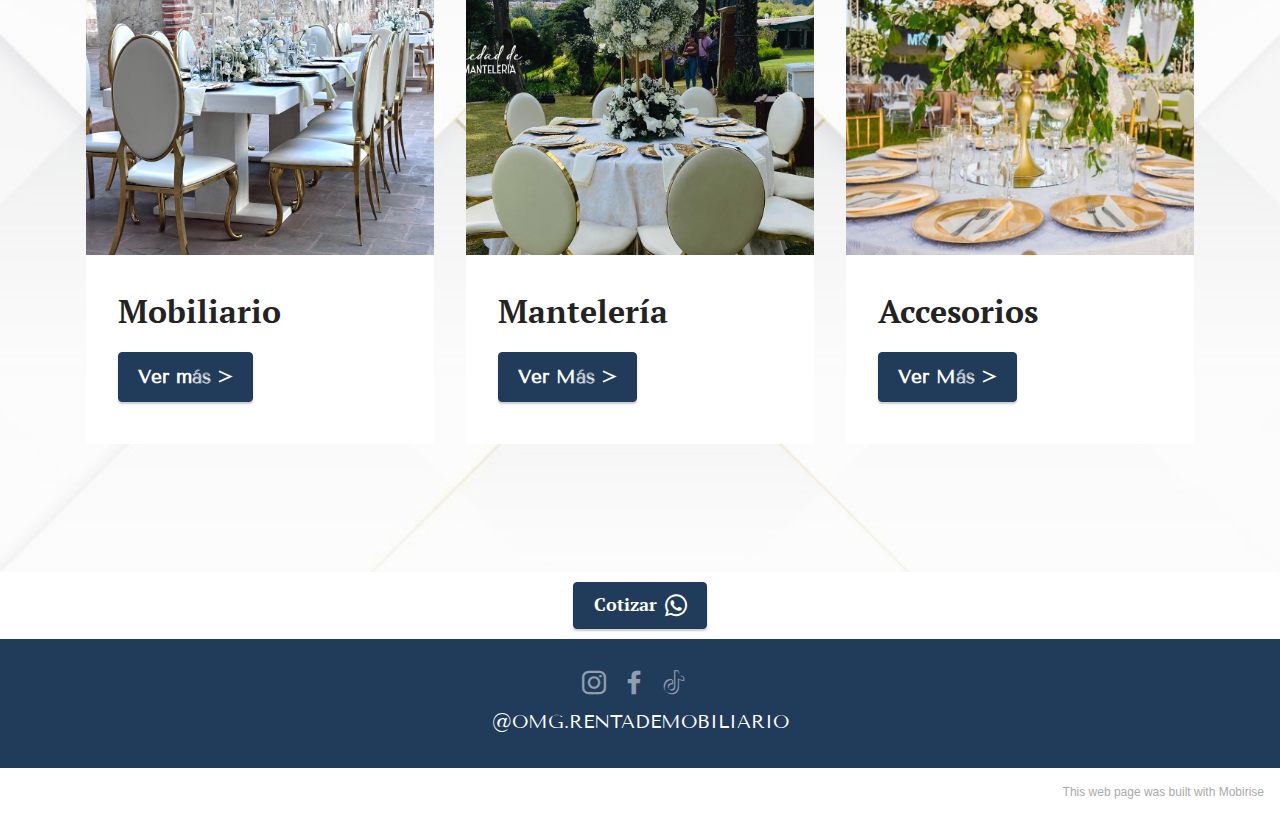
==== commit d9122538: "Add files via upload" ====
--- a/mobiliario.html
+++ b/mobiliario.html
@@ -75,375 +75,375 @@
             <div class="item features-image сol-12 col-md-6 col-lg-4 active">
                 <div class="item-wrapper">
                     <div class="item-img">
-                        <img src="assets/images/mobiliario-3-1600x1026.jpg" data-slide-to="0" data-bs-slide-to="0" alt="">
-                    </div>
-                    
-                    
-                </div>
-            </div><div class="item features-image сol-12 col-md-6 col-lg-4">
-                <div class="item-wrapper">
-                    <div class="item-img">
-                        <img src="assets/images/4-im4-1.jpeg" data-slide-to="1" data-bs-slide-to="1" alt="">
-                    </div>
-                    
-                    
-                </div>
-            </div><div class="item features-image сol-12 col-md-6 col-lg-4">
-                <div class="item-wrapper">
-                    <div class="item-img">
-                        <img src="assets/images/mobiliario-4-1600x1026.jpg" data-slide-to="2" data-bs-slide-to="2" alt="">
-                    </div>
-                    
-                    
-                </div>
-            </div><div class="item features-image сol-12 col-md-6 col-lg-4">
-                <div class="item-wrapper">
-                    <div class="item-img">
-                        <img src="assets/images/mobiliario-6-1600x1026.jpg" data-slide-to="3" data-bs-slide-to="3" alt="">
-                    </div>
-                    
-                    
-                </div>
-            </div><div class="item features-image сol-12 col-md-6 col-lg-4">
-                <div class="item-wrapper">
-                    <div class="item-img">
-                        <img src="assets/images/mobiliario-1-1600x1026.jpg" data-slide-to="4" data-bs-slide-to="4" alt="">
-                    </div>
-                    
-                    
-                </div>
-            </div><div class="item features-image сol-12 col-md-6 col-lg-4">
-                <div class="item-wrapper">
-                    <div class="item-img">
-                        <img src="assets/images/5-im5-1.jpeg" data-slide-to="5" data-bs-slide-to="5" alt="">
-                    </div>
-                    
-                    
-                </div>
-            </div><div class="item features-image сol-12 col-md-6 col-lg-4">
-                <div class="item-wrapper">
-                    <div class="item-img">
-                        <img src="assets/images/6-im6-2.jpeg" data-slide-to="6" data-bs-slide-to="6" alt="">
-                    </div>
-                    
-                    
-                </div>
-            </div><div class="item features-image сol-12 col-md-6 col-lg-4">
-                <div class="item-wrapper">
-                    <div class="item-img">
-                        <img src="assets/images/7-im7-1.jpeg" data-slide-to="7" data-bs-slide-to="7" alt="">
-                    </div>
-                    
-                    
-                </div>
-            </div><div class="item features-image сol-12 col-md-6 col-lg-4">
-                <div class="item-wrapper">
-                    <div class="item-img">
-                        <img src="assets/images/8-im8-1.jpeg" data-slide-to="8" data-bs-slide-to="8" alt="">
-                    </div>
-                    
-                    
-                </div>
-            </div><div class="item features-image сol-12 col-md-6 col-lg-4">
-                <div class="item-wrapper">
-                    <div class="item-img">
-                        <img src="assets/images/9-im9-1.jpeg" data-slide-to="9" data-bs-slide-to="9" alt="">
-                    </div>
-                    
-                    
-                </div>
-            </div><div class="item features-image сol-12 col-md-6 col-lg-4">
-                <div class="item-wrapper">
-                    <div class="item-img">
-                        <img src="assets/images/10-im10-1.jpeg" data-slide-to="10" data-bs-slide-to="10" alt="">
-                    </div>
-                    
-                    
-                </div>
-            </div><div class="item features-image сol-12 col-md-6 col-lg-4">
-                <div class="item-wrapper">
-                    <div class="item-img">
-                        <img src="assets/images/11-im11-1.jpeg" data-slide-to="11" data-bs-slide-to="11" alt="">
-                    </div>
-                    
-                    
-                </div>
-            </div><div class="item features-image сol-12 col-md-6 col-lg-4">
-                <div class="item-wrapper">
-                    <div class="item-img">
-                        <img src="assets/images/12-im12-1.jpeg" data-slide-to="12" data-bs-slide-to="12" alt="">
-                    </div>
-                    
-                    
-                </div>
-            </div><div class="item features-image сol-12 col-md-6 col-lg-4">
-                <div class="item-wrapper">
-                    <div class="item-img">
-                        <img src="assets/images/13-im13-1.jpeg" data-slide-to="13" data-bs-slide-to="13" alt="">
-                    </div>
-                    
-                    
-                </div>
-            </div><div class="item features-image сol-12 col-md-6 col-lg-4">
-                <div class="item-wrapper">
-                    <div class="item-img">
-                        <img src="assets/images/14-im14-1.jpeg" data-slide-to="14" data-bs-slide-to="14" alt="">
-                    </div>
-                    
-                    
-                </div>
-            </div><div class="item features-image сol-12 col-md-6 col-lg-4">
-                <div class="item-wrapper">
-                    <div class="item-img">
-                        <img src="assets/images/15-im15-1.jpeg" data-slide-to="15" data-bs-slide-to="15" alt="">
-                    </div>
-                    
-                    
-                </div>
-            </div><div class="item features-image сol-12 col-md-6 col-lg-4">
-                <div class="item-wrapper">
-                    <div class="item-img">
-                        <img src="assets/images/16-im16-1.jpeg" data-slide-to="16" data-bs-slide-to="16" alt="">
-                    </div>
-                    
-                    
-                </div>
-            </div><div class="item features-image сol-12 col-md-6 col-lg-4">
-                <div class="item-wrapper">
-                    <div class="item-img">
-                        <img src="assets/images/17-im17-1.jpeg" data-slide-to="17" data-bs-slide-to="17" alt="">
-                    </div>
-                    
-                    
-                </div>
-            </div><div class="item features-image сol-12 col-md-6 col-lg-4">
-                <div class="item-wrapper">
-                    <div class="item-img">
-                        <img src="assets/images/18-im18-1.jpeg" data-slide-to="18" data-bs-slide-to="18" alt="">
-                    </div>
-                    
-                    
-                </div>
-            </div><div class="item features-image сol-12 col-md-6 col-lg-4">
-                <div class="item-wrapper">
-                    <div class="item-img">
-                        <img src="assets/images/19-im19-1.jpeg" data-slide-to="19" data-bs-slide-to="19" alt="">
-                    </div>
-                    
-                    
-                </div>
-            </div><div class="item features-image сol-12 col-md-6 col-lg-4">
-                <div class="item-wrapper">
-                    <div class="item-img">
-                        <img src="assets/images/20-im20-1.jpeg" data-slide-to="20" data-bs-slide-to="20" alt="">
-                    </div>
-                    
-                    
-                </div>
-            </div><div class="item features-image сol-12 col-md-6 col-lg-4">
-                <div class="item-wrapper">
-                    <div class="item-img">
-                        <img src="assets/images/21-im21-1.jpeg" data-slide-to="21" data-bs-slide-to="21" alt="">
-                    </div>
-                    
-                    
-                </div>
-            </div><div class="item features-image сol-12 col-md-6 col-lg-4">
-                <div class="item-wrapper">
-                    <div class="item-img">
-                        <img src="assets/images/22-im22-1.jpeg" data-slide-to="22" data-bs-slide-to="22" alt="">
-                    </div>
-                    
-                    
-                </div>
-            </div><div class="item features-image сol-12 col-md-6 col-lg-4">
-                <div class="item-wrapper">
-                    <div class="item-img">
-                        <img src="assets/images/23-im23-1.jpeg" data-slide-to="23" data-bs-slide-to="23" alt="">
-                    </div>
-                    
-                    
-                </div>
-            </div><div class="item features-image сol-12 col-md-6 col-lg-4">
-                <div class="item-wrapper">
-                    <div class="item-img">
-                        <img src="assets/images/mobiliario-2-1600x1026.jpg" data-slide-to="24" data-bs-slide-to="24" alt="">
-                    </div>
-                    
-                    
-                </div>
-            </div><div class="item features-image сol-12 col-md-6 col-lg-4">
-                <div class="item-wrapper">
-                    <div class="item-img">
-                        <img src="assets/images/29-im29-1.jpeg" data-slide-to="25" data-bs-slide-to="25" alt="">
-                    </div>
-                    
-                    
-                </div>
-            </div><div class="item features-image сol-12 col-md-6 col-lg-4">
-                <div class="item-wrapper">
-                    <div class="item-img">
-                        <img src="assets/images/24-im24-1.jpeg" data-slide-to="26" data-bs-slide-to="26" alt="">
-                    </div>
-                    
-                    
-                </div>
-            </div><div class="item features-image сol-12 col-md-6 col-lg-4">
-                <div class="item-wrapper">
-                    <div class="item-img">
-                        <img src="assets/images/25-im25-1.jpeg" data-slide-to="27" data-bs-slide-to="27" alt="">
-                    </div>
-                    
-                    
-                </div>
-            </div><div class="item features-image сol-12 col-md-6 col-lg-4">
-                <div class="item-wrapper">
-                    <div class="item-img">
-                        <img src="assets/images/26-im26-1.jpeg" data-slide-to="28" data-bs-slide-to="28" alt="">
-                    </div>
-                    
-                    
-                </div>
-            </div><div class="item features-image сol-12 col-md-6 col-lg-4">
-                <div class="item-wrapper">
-                    <div class="item-img">
-                        <img src="assets/images/27-im27-1.jpeg" data-slide-to="29" data-bs-slide-to="29" alt="">
-                    </div>
-                    
-                    
-                </div>
-            </div><div class="item features-image сol-12 col-md-6 col-lg-4">
-                <div class="item-wrapper">
-                    <div class="item-img">
-                        <img src="assets/images/mobiliario-5-1600x1026.jpg" data-slide-to="30" data-bs-slide-to="30" alt="">
-                    </div>
-                    
-                    
-                </div>
-            </div><div class="item features-image сol-12 col-md-6 col-lg-4">
-                <div class="item-wrapper">
-                    <div class="item-img">
-                        <img src="assets/images/28-im28-1.jpeg" data-slide-to="31" data-bs-slide-to="31" alt="">
-                    </div>
-                    
-                    
-                </div>
-            </div><div class="item features-image сol-12 col-md-6 col-lg-4">
-                <div class="item-wrapper">
-                    <div class="item-img">
-                        <img src="assets/images/30-im30-1.jpeg" data-slide-to="32" data-bs-slide-to="32" alt="">
-                    </div>
-                    
-                    
-                </div>
-            </div><div class="item features-image сol-12 col-md-6 col-lg-4">
-                <div class="item-wrapper">
-                    <div class="item-img">
-                        <img src="assets/images/31-im31-1.jpeg" data-slide-to="33" data-bs-slide-to="33" alt="">
-                    </div>
-                    
-                    
-                </div>
-            </div><div class="item features-image сol-12 col-md-6 col-lg-4">
-                <div class="item-wrapper">
-                    <div class="item-img">
-                        <img src="assets/images/32-im32-1.jpeg" data-slide-to="34" data-bs-slide-to="34" alt="">
-                    </div>
-                    
-                    
-                </div>
-            </div><div class="item features-image сol-12 col-md-6 col-lg-4">
-                <div class="item-wrapper">
-                    <div class="item-img">
-                        <img src="assets/images/33-im33-1.jpeg" data-slide-to="35" data-bs-slide-to="35" alt="">
-                    </div>
-                    
-                    
-                </div>
-            </div><div class="item features-image сol-12 col-md-6 col-lg-4">
-                <div class="item-wrapper">
-                    <div class="item-img">
-                        <img src="assets/images/34-im34-1.jpeg" data-slide-to="36" data-bs-slide-to="36" alt="">
-                    </div>
-                    
-                    
-                </div>
-            </div><div class="item features-image сol-12 col-md-6 col-lg-4">
-                <div class="item-wrapper">
-                    <div class="item-img">
-                        <img src="assets/images/35-im35-1.jpeg" data-slide-to="37" data-bs-slide-to="37" alt="">
-                    </div>
-                    
-                    
-                </div>
-            </div><div class="item features-image сol-12 col-md-6 col-lg-4">
-                <div class="item-wrapper">
-                    <div class="item-img">
-                        <img src="assets/images/36-im36-1.jpeg" data-slide-to="38" data-bs-slide-to="38" alt="">
-                    </div>
-                    
-                    
-                </div>
-            </div><div class="item features-image сol-12 col-md-6 col-lg-4">
-                <div class="item-wrapper">
-                    <div class="item-img">
-                        <img src="assets/images/37-im37-1.jpeg" data-slide-to="39" data-bs-slide-to="39" alt="">
-                    </div>
-                    
-                    
-                </div>
-            </div><div class="item features-image сol-12 col-md-6 col-lg-4">
-                <div class="item-wrapper">
-                    <div class="item-img">
-                        <img src="assets/images/38-im38-1.jpeg" data-slide-to="40" data-bs-slide-to="40" alt="">
-                    </div>
-                    
-                    
-                </div>
-            </div><div class="item features-image сol-12 col-md-6 col-lg-4">
-                <div class="item-wrapper">
-                    <div class="item-img">
-                        <img src="assets/images/39-im39-1.jpeg" data-slide-to="41" data-bs-slide-to="41" alt="">
-                    </div>
-                    
-                    
-                </div>
-            </div><div class="item features-image сol-12 col-md-6 col-lg-4">
-                <div class="item-wrapper">
-                    <div class="item-img">
-                        <img src="assets/images/40-im40-1.jpeg" data-slide-to="42" data-bs-slide-to="42" alt="">
-                    </div>
-                    
-                    
-                </div>
-            </div><div class="item features-image сol-12 col-md-6 col-lg-4">
-                <div class="item-wrapper">
-                    <div class="item-img">
-                        <img src="assets/images/41-im41.jpeg" data-slide-to="43" data-bs-slide-to="43" alt="">
-                    </div>
-                    
-                    
-                </div>
-            </div><div class="item features-image сol-12 col-md-6 col-lg-4">
-                <div class="item-wrapper">
-                    <div class="item-img">
-                        <img src="assets/images/42-im42.jpeg" data-slide-to="44" data-bs-slide-to="44" alt="">
-                    </div>
-                    
-                    
-                </div>
-            </div><div class="item features-image сol-12 col-md-6 col-lg-4">
-                <div class="item-wrapper">
-                    <div class="item-img">
-                        <img src="assets/images/43-im43.jpeg" data-slide-to="45" data-bs-slide-to="45" alt="">
-                    </div>
-                    
-                    
-                </div>
-            </div><div class="item features-image сol-12 col-md-6 col-lg-4">
-                <div class="item-wrapper">
-                    <div class="item-img">
-                        <img src="assets/images/44-im44.jpeg" data-slide-to="46" data-bs-slide-to="46" alt="">
+                        <img src="assets/images/4-im4-1.jpeg" data-slide-to="0" data-bs-slide-to="0" alt="">
+                    </div>
+                    
+                    
+                </div>
+            </div><div class="item features-image сol-12 col-md-6 col-lg-4">
+                <div class="item-wrapper">
+                    <div class="item-img">
+                        <img src="assets/images/mobiliario-4-1600x1026.jpg" data-slide-to="1" data-bs-slide-to="1" alt="">
+                    </div>
+                    
+                    
+                </div>
+            </div><div class="item features-image сol-12 col-md-6 col-lg-4">
+                <div class="item-wrapper">
+                    <div class="item-img">
+                        <img src="assets/images/mobiliario-6-1600x1026.jpg" data-slide-to="2" data-bs-slide-to="2" alt="">
+                    </div>
+                    
+                    
+                </div>
+            </div><div class="item features-image сol-12 col-md-6 col-lg-4">
+                <div class="item-wrapper">
+                    <div class="item-img">
+                        <img src="assets/images/mobiliario-1-1600x1026.jpg" data-slide-to="3" data-bs-slide-to="3" alt="">
+                    </div>
+                    
+                    
+                </div>
+            </div><div class="item features-image сol-12 col-md-6 col-lg-4">
+                <div class="item-wrapper">
+                    <div class="item-img">
+                        <img src="assets/images/5-im5-1.jpeg" data-slide-to="4" data-bs-slide-to="4" alt="">
+                    </div>
+                    
+                    
+                </div>
+            </div><div class="item features-image сol-12 col-md-6 col-lg-4">
+                <div class="item-wrapper">
+                    <div class="item-img">
+                        <img src="assets/images/6-im6-2.jpeg" data-slide-to="5" data-bs-slide-to="5" alt="">
+                    </div>
+                    
+                    
+                </div>
+            </div><div class="item features-image сol-12 col-md-6 col-lg-4">
+                <div class="item-wrapper">
+                    <div class="item-img">
+                        <img src="assets/images/7-im7-1.jpeg" data-slide-to="6" data-bs-slide-to="6" alt="">
+                    </div>
+                    
+                    
+                </div>
+            </div><div class="item features-image сol-12 col-md-6 col-lg-4">
+                <div class="item-wrapper">
+                    <div class="item-img">
+                        <img src="assets/images/8-im8-1.jpeg" data-slide-to="7" data-bs-slide-to="7" alt="">
+                    </div>
+                    
+                    
+                </div>
+            </div><div class="item features-image сol-12 col-md-6 col-lg-4">
+                <div class="item-wrapper">
+                    <div class="item-img">
+                        <img src="assets/images/9-im9-1.jpeg" data-slide-to="8" data-bs-slide-to="8" alt="">
+                    </div>
+                    
+                    
+                </div>
+            </div><div class="item features-image сol-12 col-md-6 col-lg-4">
+                <div class="item-wrapper">
+                    <div class="item-img">
+                        <img src="assets/images/10-im10-1.jpeg" data-slide-to="9" data-bs-slide-to="9" alt="">
+                    </div>
+                    
+                    
+                </div>
+            </div><div class="item features-image сol-12 col-md-6 col-lg-4">
+                <div class="item-wrapper">
+                    <div class="item-img">
+                        <img src="assets/images/11-im11-1.jpeg" data-slide-to="10" data-bs-slide-to="10" alt="">
+                    </div>
+                    
+                    
+                </div>
+            </div><div class="item features-image сol-12 col-md-6 col-lg-4">
+                <div class="item-wrapper">
+                    <div class="item-img">
+                        <img src="assets/images/12-im12-1.jpeg" data-slide-to="11" data-bs-slide-to="11" alt="">
+                    </div>
+                    
+                    
+                </div>
+            </div><div class="item features-image сol-12 col-md-6 col-lg-4">
+                <div class="item-wrapper">
+                    <div class="item-img">
+                        <img src="assets/images/13-im13-1.jpeg" data-slide-to="12" data-bs-slide-to="12" alt="">
+                    </div>
+                    
+                    
+                </div>
+            </div><div class="item features-image сol-12 col-md-6 col-lg-4">
+                <div class="item-wrapper">
+                    <div class="item-img">
+                        <img src="assets/images/14-im14-1.jpeg" data-slide-to="13" data-bs-slide-to="13" alt="">
+                    </div>
+                    
+                    
+                </div>
+            </div><div class="item features-image сol-12 col-md-6 col-lg-4">
+                <div class="item-wrapper">
+                    <div class="item-img">
+                        <img src="assets/images/15-im15-1.jpeg" data-slide-to="14" data-bs-slide-to="14" alt="">
+                    </div>
+                    
+                    
+                </div>
+            </div><div class="item features-image сol-12 col-md-6 col-lg-4">
+                <div class="item-wrapper">
+                    <div class="item-img">
+                        <img src="assets/images/16-im16-1.jpeg" data-slide-to="15" data-bs-slide-to="15" alt="">
+                    </div>
+                    
+                    
+                </div>
+            </div><div class="item features-image сol-12 col-md-6 col-lg-4">
+                <div class="item-wrapper">
+                    <div class="item-img">
+                        <img src="assets/images/17-im17-1.jpeg" data-slide-to="16" data-bs-slide-to="16" alt="">
+                    </div>
+                    
+                    
+                </div>
+            </div><div class="item features-image сol-12 col-md-6 col-lg-4">
+                <div class="item-wrapper">
+                    <div class="item-img">
+                        <img src="assets/images/18-im18-1.jpeg" data-slide-to="17" data-bs-slide-to="17" alt="">
+                    </div>
+                    
+                    
+                </div>
+            </div><div class="item features-image сol-12 col-md-6 col-lg-4">
+                <div class="item-wrapper">
+                    <div class="item-img">
+                        <img src="assets/images/19-im19-1.jpeg" data-slide-to="18" data-bs-slide-to="18" alt="">
+                    </div>
+                    
+                    
+                </div>
+            </div><div class="item features-image сol-12 col-md-6 col-lg-4">
+                <div class="item-wrapper">
+                    <div class="item-img">
+                        <img src="assets/images/20-im20-1.jpeg" data-slide-to="19" data-bs-slide-to="19" alt="">
+                    </div>
+                    
+                    
+                </div>
+            </div><div class="item features-image сol-12 col-md-6 col-lg-4">
+                <div class="item-wrapper">
+                    <div class="item-img">
+                        <img src="assets/images/21-im21-1.jpeg" data-slide-to="20" data-bs-slide-to="20" alt="">
+                    </div>
+                    
+                    
+                </div>
+            </div><div class="item features-image сol-12 col-md-6 col-lg-4">
+                <div class="item-wrapper">
+                    <div class="item-img">
+                        <img src="assets/images/22-im22-1.jpeg" data-slide-to="21" data-bs-slide-to="21" alt="">
+                    </div>
+                    
+                    
+                </div>
+            </div><div class="item features-image сol-12 col-md-6 col-lg-4">
+                <div class="item-wrapper">
+                    <div class="item-img">
+                        <img src="assets/images/23-im23-1.jpeg" data-slide-to="22" data-bs-slide-to="22" alt="">
+                    </div>
+                    
+                    
+                </div>
+            </div><div class="item features-image сol-12 col-md-6 col-lg-4">
+                <div class="item-wrapper">
+                    <div class="item-img">
+                        <img src="assets/images/29-im29-1.jpeg" data-slide-to="23" data-bs-slide-to="23" alt="">
+                    </div>
+                    
+                    
+                </div>
+            </div><div class="item features-image сol-12 col-md-6 col-lg-4">
+                <div class="item-wrapper">
+                    <div class="item-img">
+                        <img src="assets/images/24-im24-1.jpeg" data-slide-to="24" data-bs-slide-to="24" alt="">
+                    </div>
+                    
+                    
+                </div>
+            </div><div class="item features-image сol-12 col-md-6 col-lg-4">
+                <div class="item-wrapper">
+                    <div class="item-img">
+                        <img src="assets/images/25-im25-1.jpeg" data-slide-to="25" data-bs-slide-to="25" alt="">
+                    </div>
+                    
+                    
+                </div>
+            </div><div class="item features-image сol-12 col-md-6 col-lg-4">
+                <div class="item-wrapper">
+                    <div class="item-img">
+                        <img src="assets/images/26-im26-1.jpeg" data-slide-to="26" data-bs-slide-to="26" alt="">
+                    </div>
+                    
+                    
+                </div>
+            </div><div class="item features-image сol-12 col-md-6 col-lg-4">
+                <div class="item-wrapper">
+                    <div class="item-img">
+                        <img src="assets/images/27-im27-1.jpeg" data-slide-to="27" data-bs-slide-to="27" alt="">
+                    </div>
+                    
+                    
+                </div>
+            </div><div class="item features-image сol-12 col-md-6 col-lg-4">
+                <div class="item-wrapper">
+                    <div class="item-img">
+                        <img src="assets/images/mobiliario-5-1600x1026.jpg" data-slide-to="28" data-bs-slide-to="28" alt="">
+                    </div>
+                    
+                    
+                </div>
+            </div><div class="item features-image сol-12 col-md-6 col-lg-4">
+                <div class="item-wrapper">
+                    <div class="item-img">
+                        <img src="assets/images/28-im28-1.jpeg" data-slide-to="29" data-bs-slide-to="29" alt="">
+                    </div>
+                    
+                    
+                </div>
+            </div><div class="item features-image сol-12 col-md-6 col-lg-4">
+                <div class="item-wrapper">
+                    <div class="item-img">
+                        <img src="assets/images/30-im30-1.jpeg" data-slide-to="30" data-bs-slide-to="30" alt="">
+                    </div>
+                    
+                    
+                </div>
+            </div><div class="item features-image сol-12 col-md-6 col-lg-4">
+                <div class="item-wrapper">
+                    <div class="item-img">
+                        <img src="assets/images/31-im31-1.jpeg" data-slide-to="31" data-bs-slide-to="31" alt="">
+                    </div>
+                    
+                    
+                </div>
+            </div><div class="item features-image сol-12 col-md-6 col-lg-4">
+                <div class="item-wrapper">
+                    <div class="item-img">
+                        <img src="assets/images/32-im32-1.jpeg" data-slide-to="32" data-bs-slide-to="32" alt="">
+                    </div>
+                    
+                    
+                </div>
+            </div><div class="item features-image сol-12 col-md-6 col-lg-4">
+                <div class="item-wrapper">
+                    <div class="item-img">
+                        <img src="assets/images/33-im33-1.jpeg" data-slide-to="33" data-bs-slide-to="33" alt="">
+                    </div>
+                    
+                    
+                </div>
+            </div><div class="item features-image сol-12 col-md-6 col-lg-4">
+                <div class="item-wrapper">
+                    <div class="item-img">
+                        <img src="assets/images/mobiliario-2-1600x1026.jpg" data-slide-to="34" data-bs-slide-to="34" alt="">
+                    </div>
+                    
+                    
+                </div>
+            </div><div class="item features-image сol-12 col-md-6 col-lg-4">
+                <div class="item-wrapper">
+                    <div class="item-img">
+                        <img src="assets/images/34-im34-1.jpeg" data-slide-to="35" data-bs-slide-to="35" alt="">
+                    </div>
+                    
+                    
+                </div>
+            </div><div class="item features-image сol-12 col-md-6 col-lg-4">
+                <div class="item-wrapper">
+                    <div class="item-img">
+                        <img src="assets/images/35-im35-1.jpeg" data-slide-to="36" data-bs-slide-to="36" alt="">
+                    </div>
+                    
+                    
+                </div>
+            </div><div class="item features-image сol-12 col-md-6 col-lg-4">
+                <div class="item-wrapper">
+                    <div class="item-img">
+                        <img src="assets/images/36-im36-1.jpeg" data-slide-to="37" data-bs-slide-to="37" alt="">
+                    </div>
+                    
+                    
+                </div>
+            </div><div class="item features-image сol-12 col-md-6 col-lg-4">
+                <div class="item-wrapper">
+                    <div class="item-img">
+                        <img src="assets/images/37-im37-1.jpeg" data-slide-to="38" data-bs-slide-to="38" alt="">
+                    </div>
+                    
+                    
+                </div>
+            </div><div class="item features-image сol-12 col-md-6 col-lg-4">
+                <div class="item-wrapper">
+                    <div class="item-img">
+                        <img src="assets/images/38-im38-1.jpeg" data-slide-to="39" data-bs-slide-to="39" alt="">
+                    </div>
+                    
+                    
+                </div>
+            </div><div class="item features-image сol-12 col-md-6 col-lg-4">
+                <div class="item-wrapper">
+                    <div class="item-img">
+                        <img src="assets/images/39-im39-1.jpeg" data-slide-to="40" data-bs-slide-to="40" alt="">
+                    </div>
+                    
+                    
+                </div>
+            </div><div class="item features-image сol-12 col-md-6 col-lg-4">
+                <div class="item-wrapper">
+                    <div class="item-img">
+                        <img src="assets/images/40-im40-1.jpeg" data-slide-to="41" data-bs-slide-to="41" alt="">
+                    </div>
+                    
+                    
+                </div>
+            </div><div class="item features-image сol-12 col-md-6 col-lg-4">
+                <div class="item-wrapper">
+                    <div class="item-img">
+                        <img src="assets/images/41-im41.jpeg" data-slide-to="42" data-bs-slide-to="42" alt="">
+                    </div>
+                    
+                    
+                </div>
+            </div><div class="item features-image сol-12 col-md-6 col-lg-4">
+                <div class="item-wrapper">
+                    <div class="item-img">
+                        <img src="assets/images/42-im42.jpeg" data-slide-to="43" data-bs-slide-to="43" alt="">
+                    </div>
+                    
+                    
+                </div>
+            </div><div class="item features-image сol-12 col-md-6 col-lg-4">
+                <div class="item-wrapper">
+                    <div class="item-img">
+                        <img src="assets/images/43-im43.jpeg" data-slide-to="44" data-bs-slide-to="44" alt="">
+                    </div>
+                    
+                    
+                </div>
+            </div><div class="item features-image сol-12 col-md-6 col-lg-4">
+                <div class="item-wrapper">
+                    <div class="item-img">
+                        <img src="assets/images/44-im44.jpeg" data-slide-to="45" data-bs-slide-to="45" alt="">
+                    </div>
+                    
+                    
+                </div>
+            </div><div class="item features-image сol-12 col-md-6 col-lg-4">
+                <div class="item-wrapper">
+                    <div class="item-img">
+                        <img src="assets/images/mobiliario-3-1600x1026.jpg" data-slide-to="46" data-bs-slide-to="46" alt="">
                     </div>
                     
                     
@@ -574,7 +574,7 @@
             </div>
         </div>
     </div>
-</section><section style="background-color: #fff; font-family: -apple-system, BlinkMacSystemFont, 'Segoe UI', 'Roboto', 'Helvetica Neue', Arial, sans-serif; color:#aaa; font-size:12px; padding: 0; align-items: center; display: flex;"><a href="https://mobirise.site/a" style="flex: 1 1; height: 3rem; padding-left: 1rem;"></a><p style="flex: 0 0 auto; margin:0; padding-right:1rem;">Built with <a href="https://mobirise.site/b" style="color:#aaa;">Mobirise</a> themes</p></section><script src="assets/bootstrap/js/bootstrap.bundle.min.js"></script>  <script src="assets/smoothscroll/smooth-scroll.js"></script>  <script src="assets/ytplayer/index.js"></script>  <script src="assets/dropdown/js/navbar-dropdown.js"></script>  <script src="assets/theme/js/script.js"></script>  
+</section><section style="background-color: #fff; font-family: -apple-system, BlinkMacSystemFont, 'Segoe UI', 'Roboto', 'Helvetica Neue', Arial, sans-serif; color:#aaa; font-size:12px; padding: 0; align-items: center; display: flex;"><a href="https://mobirise.site/z" style="flex: 1 1; height: 3rem; padding-left: 1rem;"></a><p style="flex: 0 0 auto; margin:0; padding-right:1rem;"><a href="https://mobirise.site/c" style="color:#aaa;">This</a> web page was built with Mobirise</p></section><script src="assets/bootstrap/js/bootstrap.bundle.min.js"></script>  <script src="assets/smoothscroll/smooth-scroll.js"></script>  <script src="assets/ytplayer/index.js"></script>  <script src="assets/dropdown/js/navbar-dropdown.js"></script>  <script src="assets/theme/js/script.js"></script>  
   
   
  <div id="scrollToTop" class="scrollToTop mbr-arrow-up"><a style="text-align: center;"><i class="mbr-arrow-up-icon mbr-arrow-up-icon-cm cm-icon cm-icon-smallarrow-up"></i></a></div>
